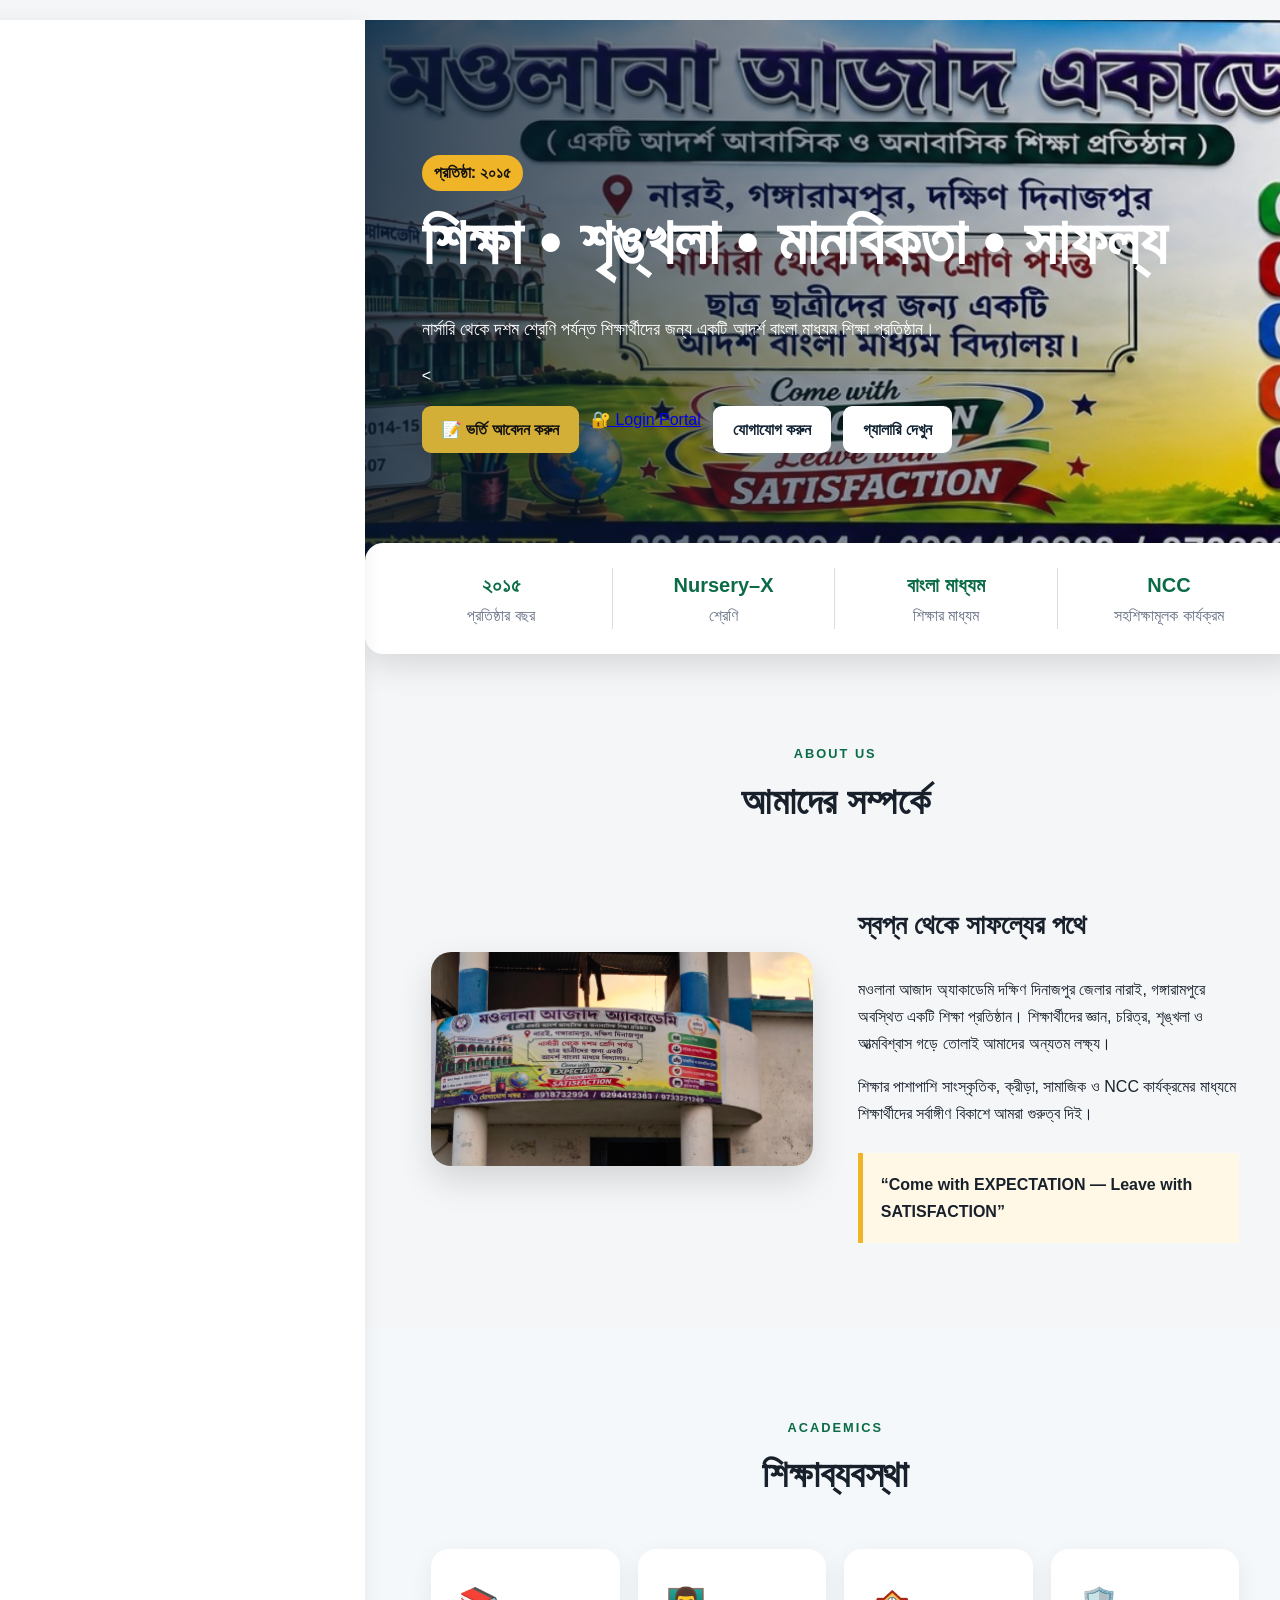
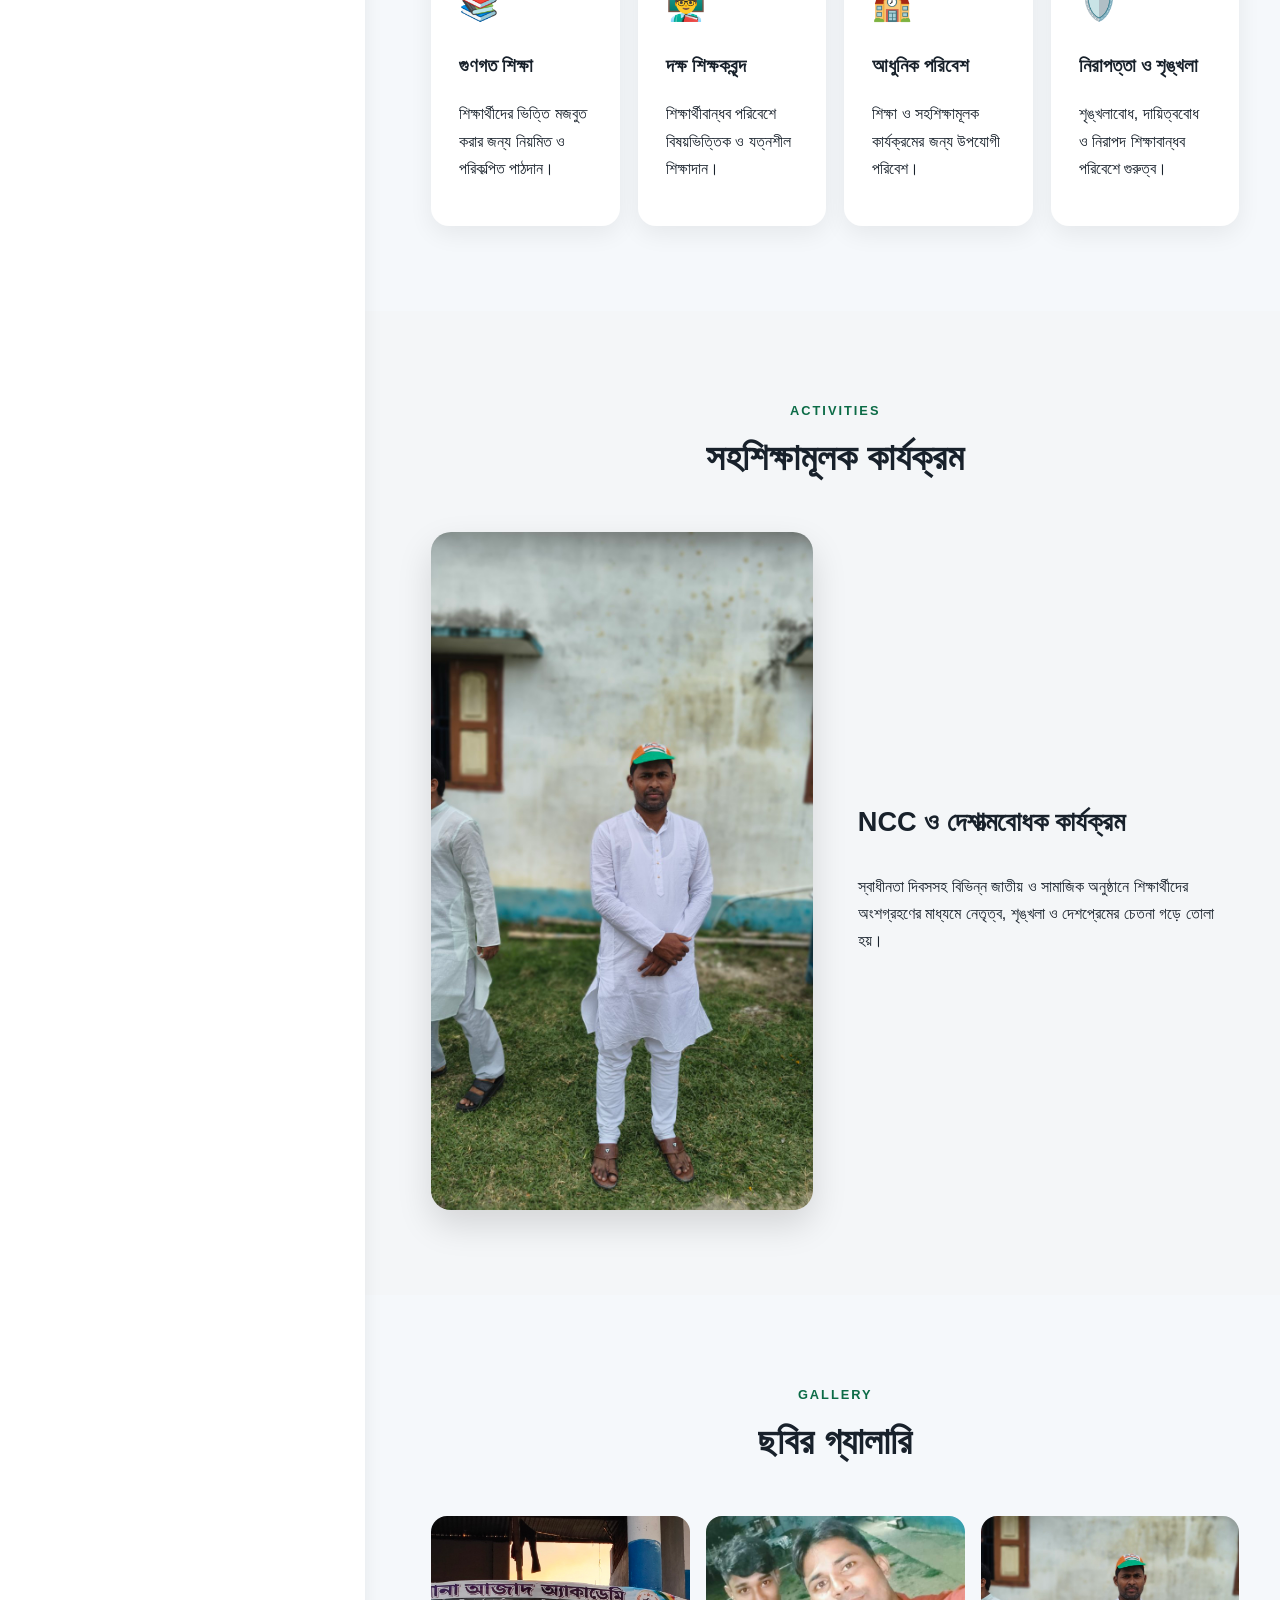
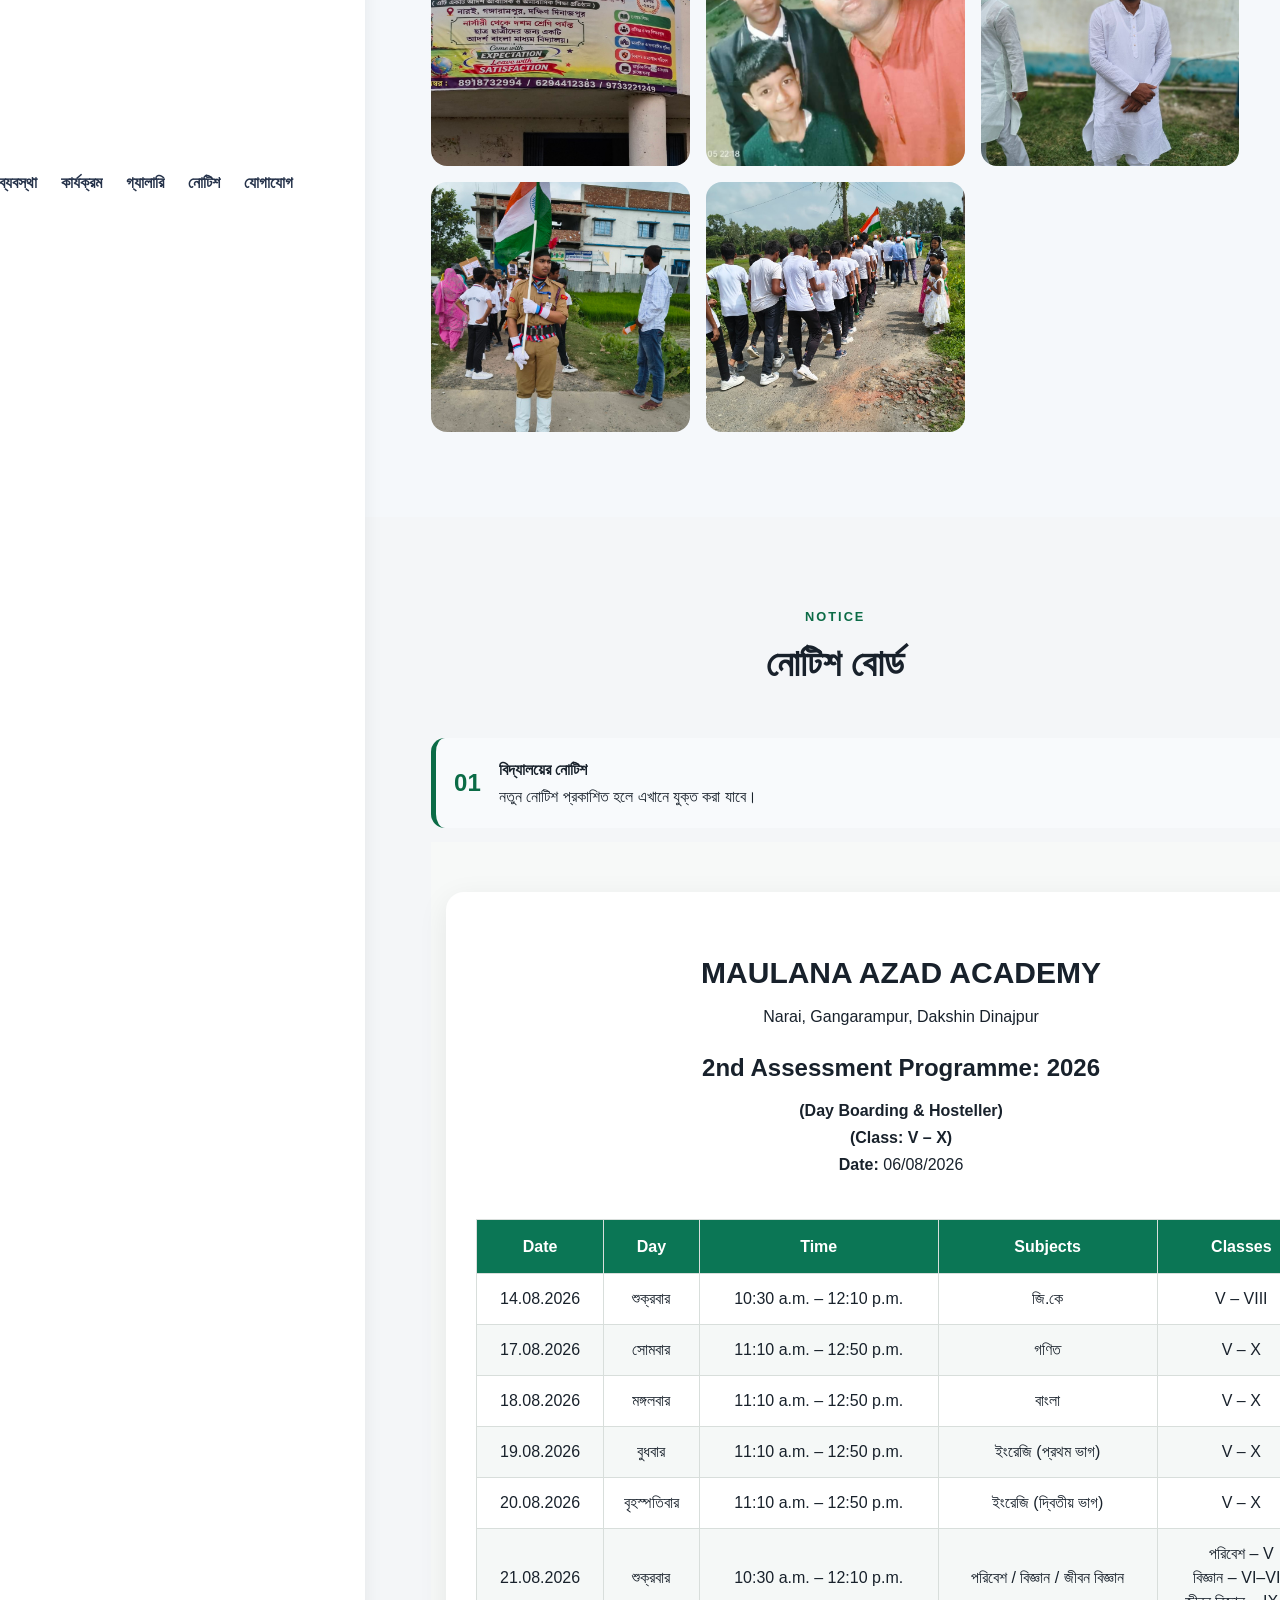
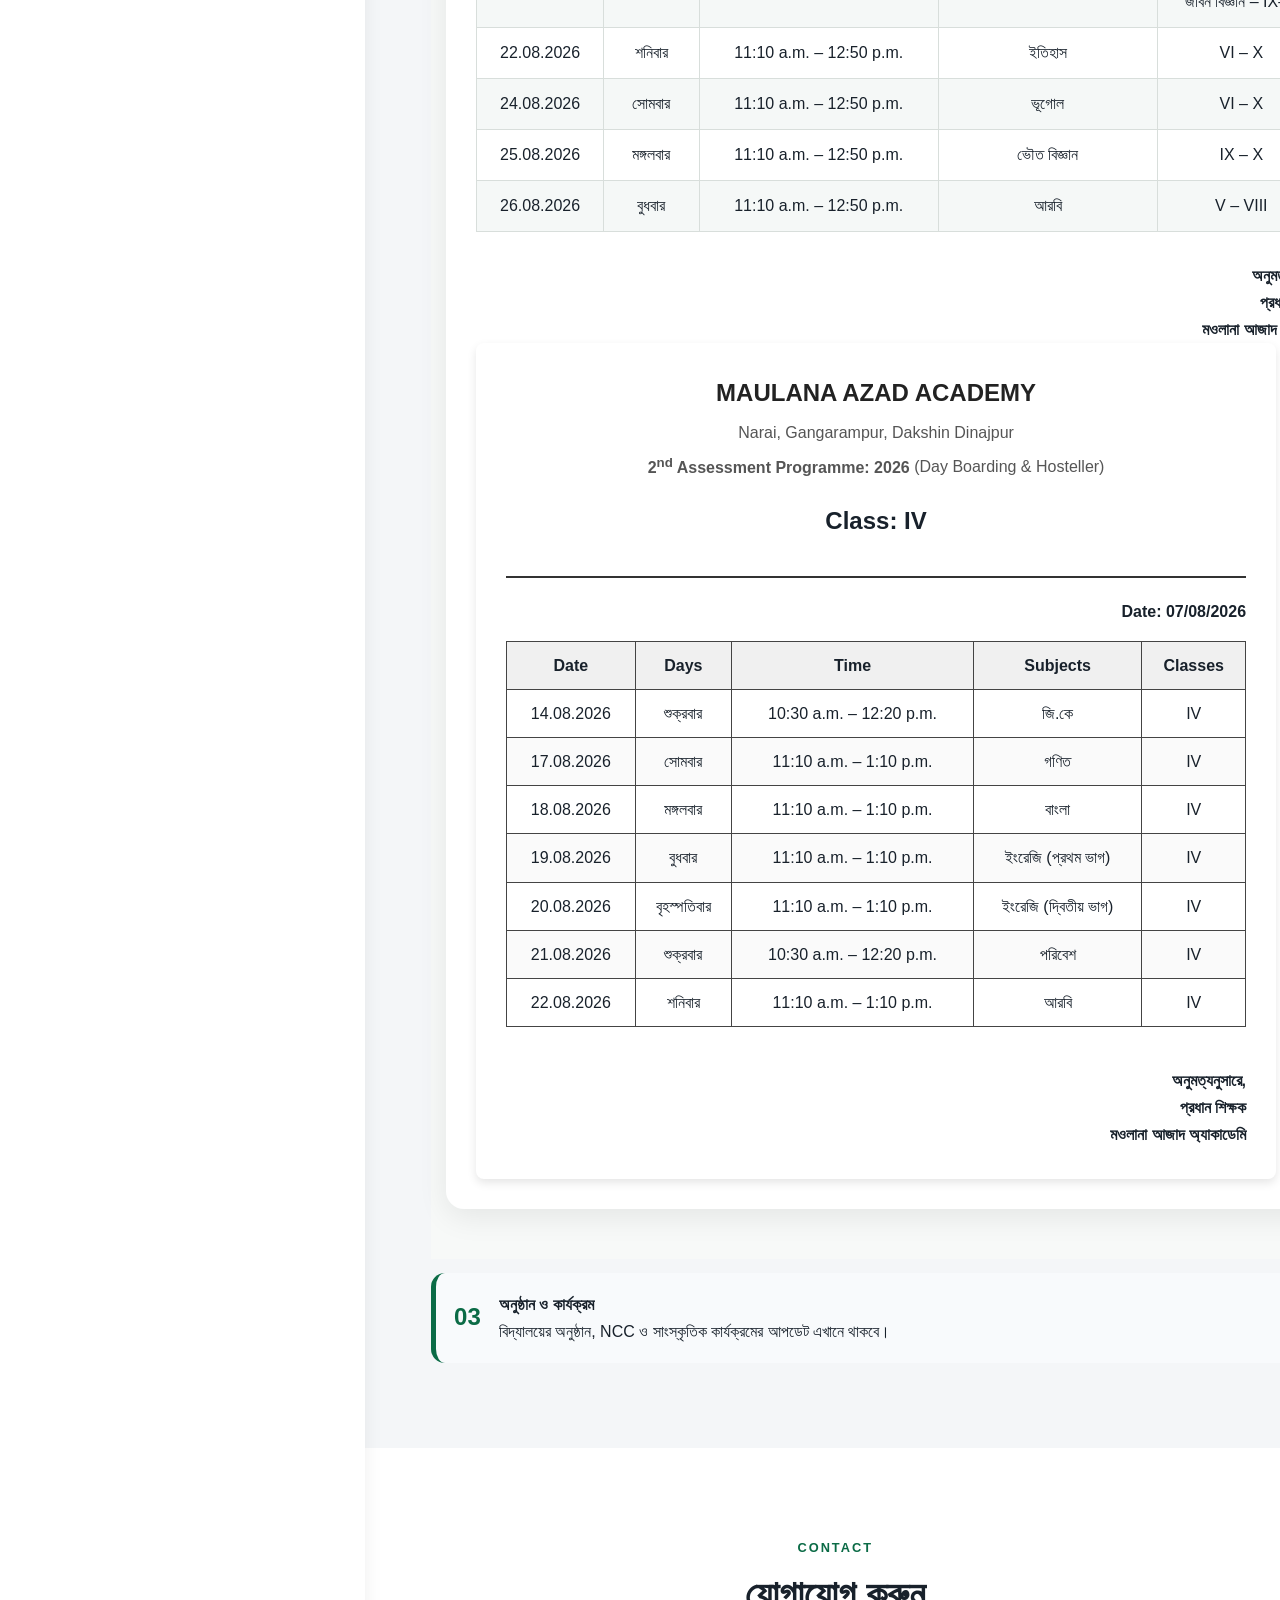
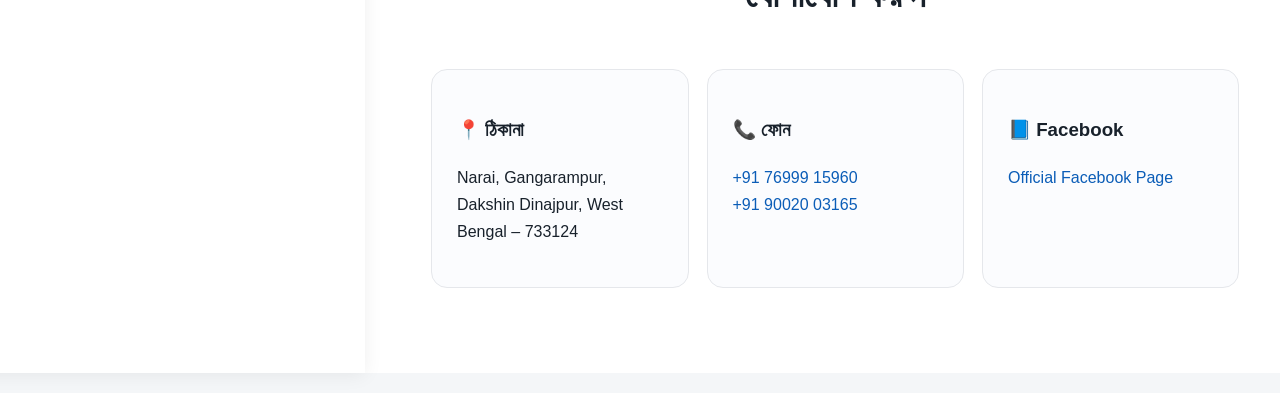
==== index.html @ 6126aaeb "Update index.html" ====
<!doctype html>
<html lang="bn">
<head>
<meta charset="utf-8">
<meta name="viewport" content="width=device-width,initial-scale=1">
<title>মওলানা আজাদ অ্যাকাডেমি| Maulana Azad Academy</title>
<meta name="description" content="মৌলানা আজাদ একাডেমি — নারাই, গঙ্গারামপুর, দক্ষিণ দিনাজপুর। নার্সারি থেকে দশম শ্রেণি পর্যন্ত শিক্ষা প্রতিষ্ঠান।">
<link rel="stylesheet" href="style.css">
</head>
<body>
<header class="top">
  <div class="brand">
    <div class="logo">MAA</div>
    <div><h1>মওলানা আজাদ অ্যাকাডেমি</h1><p>একটি আদর্শ আবাসিক ও অনাবাসিক শিক্ষা প্রতিষ্ঠান</p></div>
  </div><a href="#teachers">শিক্ষকবৃন্দ</a>
  <button class="menu" onclick="document.querySelector('nav').classList.toggle('show')">☰</button>
  <nav>
    <a href="#home">হোম</a><a href="#about">আমাদের সম্পর্কে</a><a href="#academics">শিক্ষাব্যবস্থা</a>
    <a href="#activities">কার্যক্রম</a><a href="#gallery">গ্যালারি</a><a href="#notice">নোটিশ</a><a href="#contact">যোগাযোগ</a>
  </nav>
</header>

<main>
<section id="home" class="hero">
  <img src="assets/school-banner.jpg" alt="মৌলানা আজাদ একাডেমির ব্যানার">
  <div class="hero-overlay">
    <span>প্রতিষ্ঠা: ২০১৫</span>
    <h2>শিক্ষা • শৃঙ্খলা • মানবিকতা • সাফল্য</h2>
    <p>নার্সারি থেকে দশম শ্রেণি পর্যন্ত শিক্ষার্থীদের জন্য একটি আদর্শ বাংলা মাধ্যম শিক্ষা প্রতিষ্ঠান।</p>
    <<div class="buttons">
  <a class="btn admission-btn"
     href="https://docs.google.com/forms/d/e/1FAIpQLSd02cD1sBvGMLpK5dJO-1GR0WSeE6uMZlJLg8zp0Lu1Ok3oBA/viewform"
     target="_blank"
     rel="noopener">
    📝 ভর্তি আবেদন করুন
  </a>
      <a href="firebase-login.html" class="login-btn">
  🔐 Login Portal
      </a>

  <a class="btn light" href="#contact">যোগাযোগ করুন</a>
  <a class="btn light" href="#gallery">গ্যালারি দেখুন</a>
    </div>
</section>

<section class="stats">
  <div><b>২০১৫</b><span>প্রতিষ্ঠার বছর</span></div>
  <div><b>Nursery–X</b><span>শ্রেণি</span></div>
  <div><b>বাংলা মাধ্যম</b><span>শিক্ষার মাধ্যম</span></div>
  <div><b>NCC</b><span>সহশিক্ষামূলক কার্যক্রম</span></div>
</section>

<section id="about" class="section">
  <div class="section-title"><span>ABOUT US</span><h2>আমাদের সম্পর্কে</h2></div>
  <div class="two">
    <img src="assets/school-building.jpg" alt="একাডেমি ভবন">
    <div>
      <h3>স্বপ্ন থেকে সাফল্যের পথে</h3>
      <p>মওলানা আজাদ অ্যাকাডেমি দক্ষিণ দিনাজপুর জেলার নারাই, গঙ্গারামপুরে অবস্থিত একটি শিক্ষা প্রতিষ্ঠান। শিক্ষার্থীদের জ্ঞান, চরিত্র, শৃঙ্খলা ও আত্মবিশ্বাস গড়ে তোলাই আমাদের অন্যতম লক্ষ্য।</p>
      <p>শিক্ষার পাশাপাশি সাংস্কৃতিক, ক্রীড়া, সামাজিক ও NCC কার্যক্রমের মাধ্যমে শিক্ষার্থীদের সর্বাঙ্গীণ বিকাশে আমরা গুরুত্ব দিই।</p>
      <div class="quote">“Come with EXPECTATION — Leave with SATISFACTION”</div>
    </div>
  </div>
</section>

<section id="academics" class="section alt">
  <div class="section-title"><span>ACADEMICS</span><h2>শিক্ষাব্যবস্থা</h2></div>
  <div class="cards">
    <article><div class="icon">📚</div><h3>গুণগত শিক্ষা</h3><p>শিক্ষার্থীদের ভিত্তি মজবুত করার জন্য নিয়মিত ও পরিকল্পিত পাঠদান।</p></article>
    <article><div class="icon">👨‍🏫</div><h3>দক্ষ শিক্ষকবৃন্দ</h3><p>শিক্ষার্থীবান্ধব পরিবেশে বিষয়ভিত্তিক ও যত্নশীল শিক্ষাদান।</p></article>
    <article><div class="icon">🏫</div><h3>আধুনিক পরিবেশ</h3><p>শিক্ষা ও সহশিক্ষামূলক কার্যক্রমের জন্য উপযোগী পরিবেশ।</p></article>
    <article><div class="icon">🛡️</div><h3>নিরাপত্তা ও শৃঙ্খলা</h3><p>শৃঙ্খলাবোধ, দায়িত্ববোধ ও নিরাপদ শিক্ষাবান্ধব পরিবেশে গুরুত্ব।</p></article>
  </div>
</section>

<section id="activities" class="section">
  <div class="section-title"><span>ACTIVITIES</span><h2>সহশিক্ষামূলক কার্যক্রম</h2></div>
  <div class="feature">
    <img src="assets/independence-ncc.jpg" alt="NCC কার্যক্রম">
    <div><h3>NCC ও দেশাত্মবোধক কার্যক্রম</h3><p>স্বাধীনতা দিবসসহ বিভিন্ন জাতীয় ও সামাজিক অনুষ্ঠানে শিক্ষার্থীদের অংশগ্রহণের মাধ্যমে নেতৃত্ব, শৃঙ্খলা ও দেশপ্রেমের চেতনা গড়ে তোলা হয়।</p></div>
  </div>
</section>

<section id="gallery" class="section alt">
  <div class="section-title"><span>GALLERY</span><h2>ছবির গ্যালারি</h2></div>
  <div class="gallery">
    <img src="assets/school-building.jpg" alt="School building">
    <img src="assets/staff-photo.jpg" alt="Academy staff">
    <img src="assets/independence-ncc.jpg" alt="NCC activity">
    <img src="assets/ncc-march.jpg" alt="Student march">
    <img src="assets/school-event.jpg" alt="School activity">
  </div>
</section>

<section id="notice" class="section">
  <div class="section-title"><span>NOTICE</span><h2>নোটিশ বোর্ড</h2></div>
  <div class="notice">
    <div><b>01</b><p><strong>বিদ্যালয়ের নোটিশ</strong><br>নতুন নোটিশ প্রকাশিত হলে এখানে যুক্ত করা যাবে।</p></div>
    <!-- 2nd Assessment Programme 2026 -->
<section id="exam-routine" class="exam-section">
  <div class="exam-container">

    <div class="exam-heading">
      <h2>MAULANA AZAD ACADEMY</h2>
      <p class="location">Narai, Gangarampur, Dakshin Dinajpur</p>

      <h3>2nd Assessment Programme: 2026</h3>
      <p><strong>(Day Boarding &amp; Hosteller)</strong></p>
      <p><strong>(Class: V – X)</strong></p>

      <p class="exam-date"><strong>Date:</strong> 06/08/2026</p>
    </div>

    <div class="exam-table-wrapper">
      <table class="exam-table">
        <thead>
          <tr>
            <th>Date</th>
            <th>Day</th>
            <th>Time</th>
            <th>Subjects</th>
            <th>Classes</th>
          </tr>
        </thead>

        <tbody>
          <tr>
            <td>14.08.2026</td>
            <td>শুক্রবার</td>
            <td>10:30 a.m. – 12:10 p.m.</td>
            <td>জি.কে</td>
            <td>V – VIII</td>
          </tr>

          <tr>
            <td>17.08.2026</td>
            <td>সোমবার</td>
            <td>11:10 a.m. – 12:50 p.m.</td>
            <td>গণিত</td>
            <td>V – X</td>
          </tr>

          <tr>
            <td>18.08.2026</td>
            <td>মঙ্গলবার</td>
            <td>11:10 a.m. – 12:50 p.m.</td>
            <td>বাংলা</td>
            <td>V – X</td>
          </tr>

          <tr>
            <td>19.08.2026</td>
            <td>বুধবার</td>
            <td>11:10 a.m. – 12:50 p.m.</td>
            <td>ইংরেজি (প্রথম ভাগ)</td>
            <td>V – X</td>
          </tr>

          <tr>
            <td>20.08.2026</td>
            <td>বৃহস্পতিবার</td>
            <td>11:10 a.m. – 12:50 p.m.</td>
            <td>ইংরেজি (দ্বিতীয় ভাগ)</td>
            <td>V – X</td>
          </tr>

          <tr>
            <td>21.08.2026</td>
            <td>শুক্রবার</td>
            <td>10:30 a.m. – 12:10 p.m.</td>
            <td>পরিবেশ / বিজ্ঞান / জীবন বিজ্ঞান</td>
            <td>
              পরিবেশ – V<br>
              বিজ্ঞান – VI–VIII<br>
              জীবন বিজ্ঞান – IX–X
            </td>
          </tr>

          <tr>
            <td>22.08.2026</td>
            <td>শনিবার</td>
            <td>11:10 a.m. – 12:50 p.m.</td>
            <td>ইতিহাস</td>
            <td>VI – X</td>
          </tr>

          <tr>
            <td>24.08.2026</td>
            <td>সোমবার</td>
            <td>11:10 a.m. – 12:50 p.m.</td>
            <td>ভূগোল</td>
            <td>VI – X</td>
          </tr>

          <tr>
            <td>25.08.2026</td>
            <td>মঙ্গলবার</td>
            <td>11:10 a.m. – 12:50 p.m.</td>
            <td>ভৌত বিজ্ঞান</td>
            <td>IX – X</td>
          </tr>

          <tr>
            <td>26.08.2026</td>
            <td>বুধবার</td>
            <td>11:10 a.m. – 12:50 p.m.</td>
            <td>আরবি</td>
            <td>V – VIII</td>
          </tr>
        </tbody>
      </table>
    </div>

    <div class="exam-footer">
      <p><strong>অনুমত্যনুসারে,</strong></p>
      <p><strong>প্রধান শিক্ষক</strong></p>
      <p><strong>মওলানা আজাদ একাডেমি</strong></p>
<!DOCTYPE html>
<html lang="bn">
<head>
    <meta charset="UTF-8">
    <meta name="viewport" content="width=device-width, initial-scale=1.0">
    <title>Maulana Azad Academy - Exam Routine</title>
    <style>
        body {
            font-family: Arial, sans-serif;
            background-color: #f4f6f8;
            margin: 0;
            padding: 20px;
            display: flex;
            justify-content: center;
        }
        .container {
            background-color: #ffffff;
            padding: 30px;
            border-radius: 8px;
            box-shadow: 0 4px 10px rgba(0, 0, 0, 0.1);
            max-width: 800px;
            width: 100%;
        }
        .header {
            text-align: center;
            border-bottom: 2px solid #333;
            padding-bottom: 15px;
            margin-bottom: 20px;
        }
        .header h1 {
            margin: 0;
            font-size: 24px;
            text-transform: uppercase;
            color: #222;
        }
        .header p {
            margin: 5px 0;
            color: #555;
        }
        .meta-info {
            display: flex;
            justify-content: space-between;
            margin-bottom: 15px;
            font-weight: bold;
        }
        table {
            width: 100%;
            border-collapse: collapse;
            margin-top: 10px;
        }
        th, td {
            border: 1px solid #444;
            padding: 10px;
            text-align: center;
        }
        th {
            background-color: #f0f0f0;
            font-weight: bold;
        }
        tr:nth-child(even) {
            background-color: #fafafa;
        }
        .footer {
            margin-top: 40px;
            text-align: right;
            font-weight: bold;
        }
    </style>
</head>
<body>

<div class="container">
    <div class="header">
        <h1>MAULANA AZAD ACADEMY</h1>
        <p>Narai, Gangarampur, Dakshin Dinajpur</p>
        <p><strong>2<sup>nd</sup> Assessment Programme: 2026</strong> (Day Boarding & Hosteller)</p>
        <h2>Class: IV</h2>
    </div>

    <div class="meta-info">
        <span></span>
        <span>Date: 07/08/2026</span>
    </div>

    <table>
        <thead>
            <tr>
                <th>Date</th>
                <th>Days</th>
                <th>Time</th>
                <th>Subjects</th>
                <th>Classes</th>
            </tr>
        </thead>
        <tbody>
            <tr>
                <td>14.08.2026</td>
                <td>শুক্রবার</td>
                <td>10:30 a.m. – 12:20 p.m.</td>
                <td>জি.কে</td>
                <td>IV</td>
            </tr>
            <tr>
                <td>17.08.2026</td>
                <td>সোমবার</td>
                <td>11:10 a.m. – 1:10 p.m.</td>
                <td>গণিত</td>
                <td>IV</td>
            </tr>
            <tr>
                <td>18.08.2026</td>
                <td>মঙ্গলবার</td>
                <td>11:10 a.m. – 1:10 p.m.</td>
                <td>বাংলা</td>
                <td>IV</td>
            </tr>
            <tr>
                <td>19.08.2026</td>
                <td>বুধবার</td>
                <td>11:10 a.m. – 1:10 p.m.</td>
                <td>ইংরেজি (প্রথম ভাগ)</td>
                <td>IV</td>
            </tr>
            <tr>
                <td>20.08.2026</td>
                <td>বৃহস্পতিবার</td>
                <td>11:10 a.m. – 1:10 p.m.</td>
                <td>ইংরেজি (দ্বিতীয় ভাগ)</td>
                <td>IV</td>
            </tr>
            <tr>
                <td>21.08.2026</td>
                <td>শুক্রবার</td>
                <td>10:30 a.m. – 12:20 p.m.</td>
                <td>পরিবেশ</td>
                <td>IV</td>
            </tr>
            <tr>
                <td>22.08.2026</td>
                <td>শনিবার</td>
                <td>11:10 a.m. – 1:10 p.m.</td>
                <td>আরবি</td>
                <td>IV</td>
            </tr>
        </tbody>
    </table>

    <div class="footer">
        <p>অনুমত্যনুসারে,</p>
        <p>প্রধান শিক্ষক</p>
        <p>মওলানা আজাদ অ্যাকাডেমি</p>
    </div>
</div>

</body>
</html>

    </div>

  </div>
</section>

<style>
  .exam-section {
    padding: 50px 15px;
    background: #f7f9f8;
    font-family: Arial, "Noto Sans Bengali", sans-serif;
  }

  .exam-container {
    max-width: 1100px;
    margin: auto;
    background: #ffffff;
    padding: 30px;
    border-radius: 18px;
    box-shadow: 0 8px 30px rgba(0,0,0,0.08);
  }

  .exam-heading {
    text-align: center;
    margin-bottom: 30px;
  }

  .exam-heading h2 {
    margin-bottom: 5px;
    font-size: 30px;
  }

  .exam-heading h3 {
    margin: 18px 0 8px;
    font-size: 24px;
  }

  .location {
    margin-top: 0;
    font-size: 16px;
  }

  .exam-date {
    margin-top: 18px;
  }

  .exam-table-wrapper {
    width: 100%;
    overflow-x: auto;
    -webkit-overflow-scrolling: touch;
  }

  .exam-table {
    width: 100%;
    min-width: 850px;
    border-collapse: collapse;
    text-align: center;
  }

  .exam-table th,
  .exam-table td {
    border: 1px solid #d8dedb;
    padding: 13px 10px;
    vertical-align: middle;
  }

  .exam-table th {
    font-weight: 700;
    background: #0b7655;
    color: #ffffff;
  }

  .exam-table tr:nth-child(even) {
    background: #f5f8f7;
  }

  .exam-table td {
    line-height: 1.5;
  }

  .exam-footer {
    margin-top: 30px;
    text-align: right;
    line-height: 1.7;
  }

  @media (max-width: 600px) {
    .exam-section {
      padding: 25px 10px;
    }

    .exam-container {
      padding: 18px 12px;
      border-radius: 12px;
    }

    .exam-heading h2 {
      font-size: 23px;
    }

    .exam-heading h3 {
      font-size: 19px;
    }

    .exam-table {
      min-width: 800px;
    }

    .exam-footer {
      text-align: center;
    }
  }
</style>
    <div><b>03</b><p><strong>অনুষ্ঠান ও কার্যক্রম</strong><br>বিদ্যালয়ের অনুষ্ঠান, NCC ও সাংস্কৃতিক কার্যক্রমের আপডেট এখানে থাকবে।</p></div>
  </div>
</section>

<section id="contact" class="section contact">
  <div class="section-title"><span>CONTACT</span><h2>যোগাযোগ করুন</h2></div>
  <div class="contact-grid">
    <div class="contact-card"><h3>📍 ঠিকানা</h3><p>Narai, Gangarampur,<br> Dakshin Dinajpur, West Bengal – 733124</p></div>
    <div class="contact-card"><h3>📞 ফোন</h3><p><a href="tel:+917699915960">+91 76999 15960</a><br><a href="tel:+919002003165">+91 90020 03165</a></p></div>
    <div class="contact-card"><h3>📘 Facebook</h3><p><a target="_blank" rel="noopener" href="https://www.facebook.com/share/1MQr2aGyPp/">Official Facebook Page</a></p></div>
  </div>
</section>
</main>

<footer>
  <div><h2>মওলানা আজাদ অ্যাকাডেমি</h2><p>Education • Discipline • Excellence</p></div>
  <div><p>Office Staff: <strong>Chhabbir Miah</strong></p><p>© <span id="year"></span> Maulana Azad Academy. All Rights Reserved.</p></div>
</footer>
<script>document.getElementById('year').textContent=new Date().getFullYear();</script>
</body>
</html>
---- style.css ----
*{box-sizing:border-box}html{scroll-behavior:smooth}body{margin:0;font-family:system-ui,-apple-system,"Noto Sans Bengali","Nirmala UI",sans-serif;color:#18212b;background:#fff;line-height:1.7}.top{position:sticky;top:0;z-index:20;background:rgba(255,255,255,.96);backdrop-filter:blur(12px);box-shadow:0 2px 18px #0001;display:flex;align-items:center;justify-content:space-between;padding:10px 5%}.brand{display:flex;gap:12px;align-items:center}.logo{width:52px;height:52px;border-radius:50%;display:grid;place-items:center;background:linear-gradient(135deg,#0b6b46,#0b3d91);color:white;font-weight:800}.brand h1{font-size:1.25rem;margin:0}.brand p{font-size:.78rem;margin:0;color:#667085}.top nav{display:flex;gap:4px}.top nav a{padding:8px 10px;text-decoration:none;color:#25324a;font-weight:650;border-radius:9px}.top nav a:hover{background:#edf5ff}.menu{display:none;border:0;background:none;font-size:28px}.hero{position:relative;min-height:560px;overflow:hidden}.hero>img{width:100%;height:560px;object-fit:cover}.hero-overlay{position:absolute;inset:0;display:flex;flex-direction:column;justify-content:center;padding:6%;background:linear-gradient(90deg,#061a2dcc,#061a2d55 60%,transparent);color:white}.hero-overlay span{display:inline-block;background:#f0b429;color:#111;padding:4px 12px;border-radius:99px;width:max-content;font-weight:800}.hero h2{font-size:clamp(2rem,5vw,4rem);line-height:1.15;max-width:800px;margin:15px 0}.hero p{max-width:650px;font-size:1.15rem}.buttons{display:flex;gap:12px;margin-top:16px}.btn{padding:10px 20px;border-radius:9px;background:#0b7a50;color:white;text-decoration:none;font-weight:800}.btn.light{background:white;color:#123}.stats{display:grid;grid-template-columns:repeat(4,1fr);max-width:1100px;margin:-45px auto 0;position:relative;background:white;border-radius:18px;box-shadow:0 10px 35px #0002;padding:25px}.stats div{text-align:center;border-right:1px solid #ddd}.stats div:last-child{border:0}.stats b{display:block;font-size:1.25rem;color:#0b6b46}.stats span{color:#667085}.section{padding:85px 7%;max-width:1250px;margin:auto}.section.alt{max-width:none;background:#f5f8fb}.section-title{text-align:center;margin-bottom:42px}.section-title span{color:#0b6b46;font-weight:900;letter-spacing:2px;font-size:.8rem}.section-title h2{font-size:2.3rem;margin:4px}.two,.feature{display:grid;grid-template-columns:1fr 1fr;gap:45px;align-items:center}.two img,.feature img{width:100%;border-radius:20px;box-shadow:0 15px 35px #0002}.two h3,.feature h3{font-size:1.7rem}.quote{margin-top:25px;padding:18px;border-left:5px solid #f0b429;background:#fff8e6;font-weight:800}.cards{max-width:1100px;margin:auto;display:grid;grid-template-columns:repeat(4,1fr);gap:18px}.cards article{background:white;padding:28px;border-radius:18px;box-shadow:0 8px 25px #0001}.icon{font-size:2rem}.gallery{display:grid;grid-template-columns:repeat(3,1fr);gap:16px}.gallery img{width:100%;height:250px;object-fit:cover;border-radius:16px}.notice{max-width:950px;margin:auto;display:grid;gap:14px}.notice>div{display:flex;gap:18px;align-items:center;padding:18px;background:#f8fafc;border-radius:14px;border-left:5px solid #0b6b46}.notice b{font-size:1.5rem;color:#0b6b46}.notice p{margin:0}.contact{background:#fff}.contact-grid{display:grid;grid-template-columns:repeat(3,1fr);gap:18px}.contact-card{padding:25px;border:1px solid #e5e7eb;border-radius:16px;background:#fbfcfe}.contact-card a{color:#0b5db7;text-decoration:none}footer{background:#0b1724;color:white;padding:35px 7%;display:flex;justify-content:space-between;gap:30px}footer h2{margin:0}footer p{margin:3px 0;color:#cbd5e1}@media(max-width:850px){.top nav{display:none;position:absolute;top:72px;left:0;right:0;background:white;flex-direction:column;padding:12px 5%;box-shadow:0 10px 20px #0002}.top nav.show{display:flex}.menu{display:block}.hero,.hero>img{min-height:600px;height:600px}.stats{grid-template-columns:repeat(2,1fr);margin:-25px 5% 0}.stats div{border-bottom:1px solid #ddd;padding:10px}.two,.feature{grid-template-columns:1fr}.cards{grid-template-columns:repeat(2,1fr)}.gallery{grid-template-columns:1fr 1fr}.contact-grid{grid-template-columns:1fr}footer{flex-direction:column}}@media(max-width:520px){.brand h1{font-size:1rem}.brand p{font-size:.65rem}.hero h2{font-size:2rem}.hero p{font-size:1rem}.section{padding:60px 5%}.cards,.gallery{grid-template-columns:1fr}.gallery img{height:230px}.stats{padding:15px}.stats b{font-size:1rem}.stats span{font-size:.8rem}}
.admission-btn {
  background: #d4af37;
  color: #111 !important;
  font-weight: 700;
  box-shadow: 0 8px 25px rgba(0,0,0,.18);
}

.admission-btn:hover {
  transform: translateY(-2px);
}
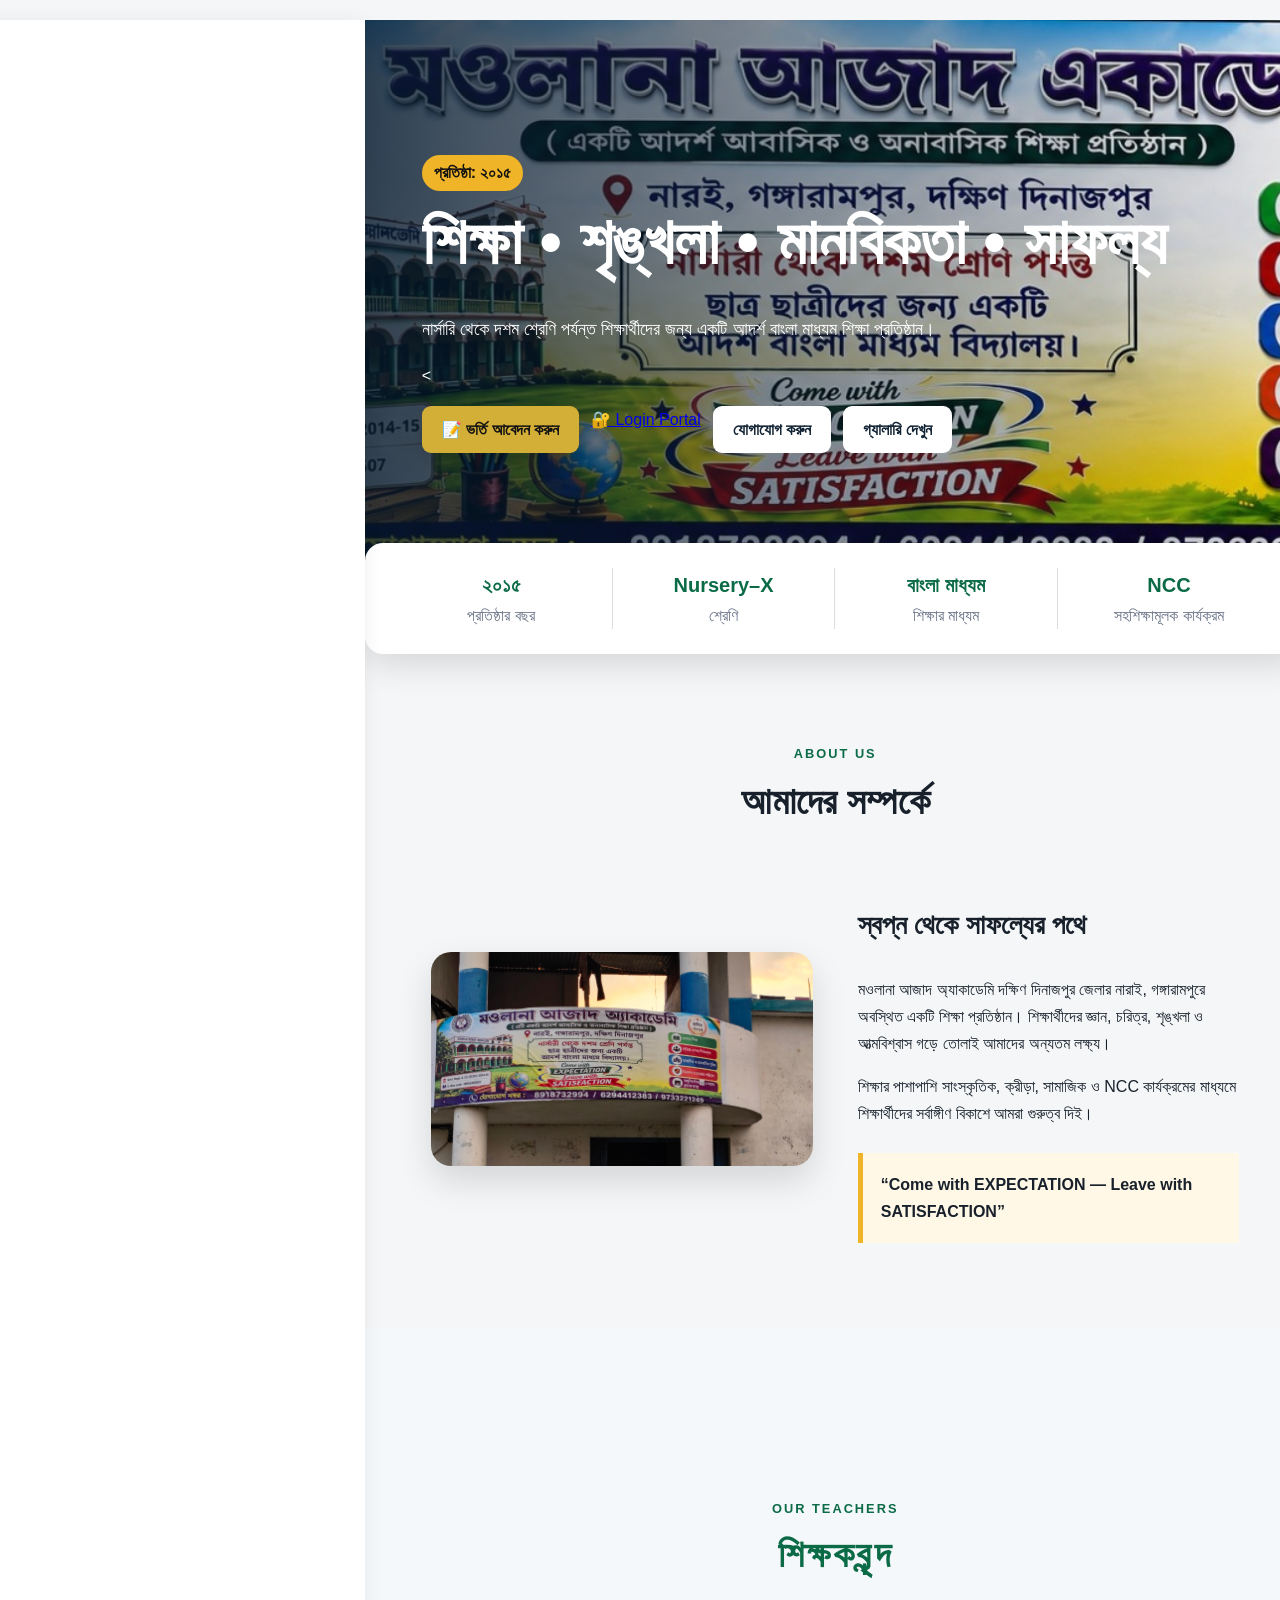
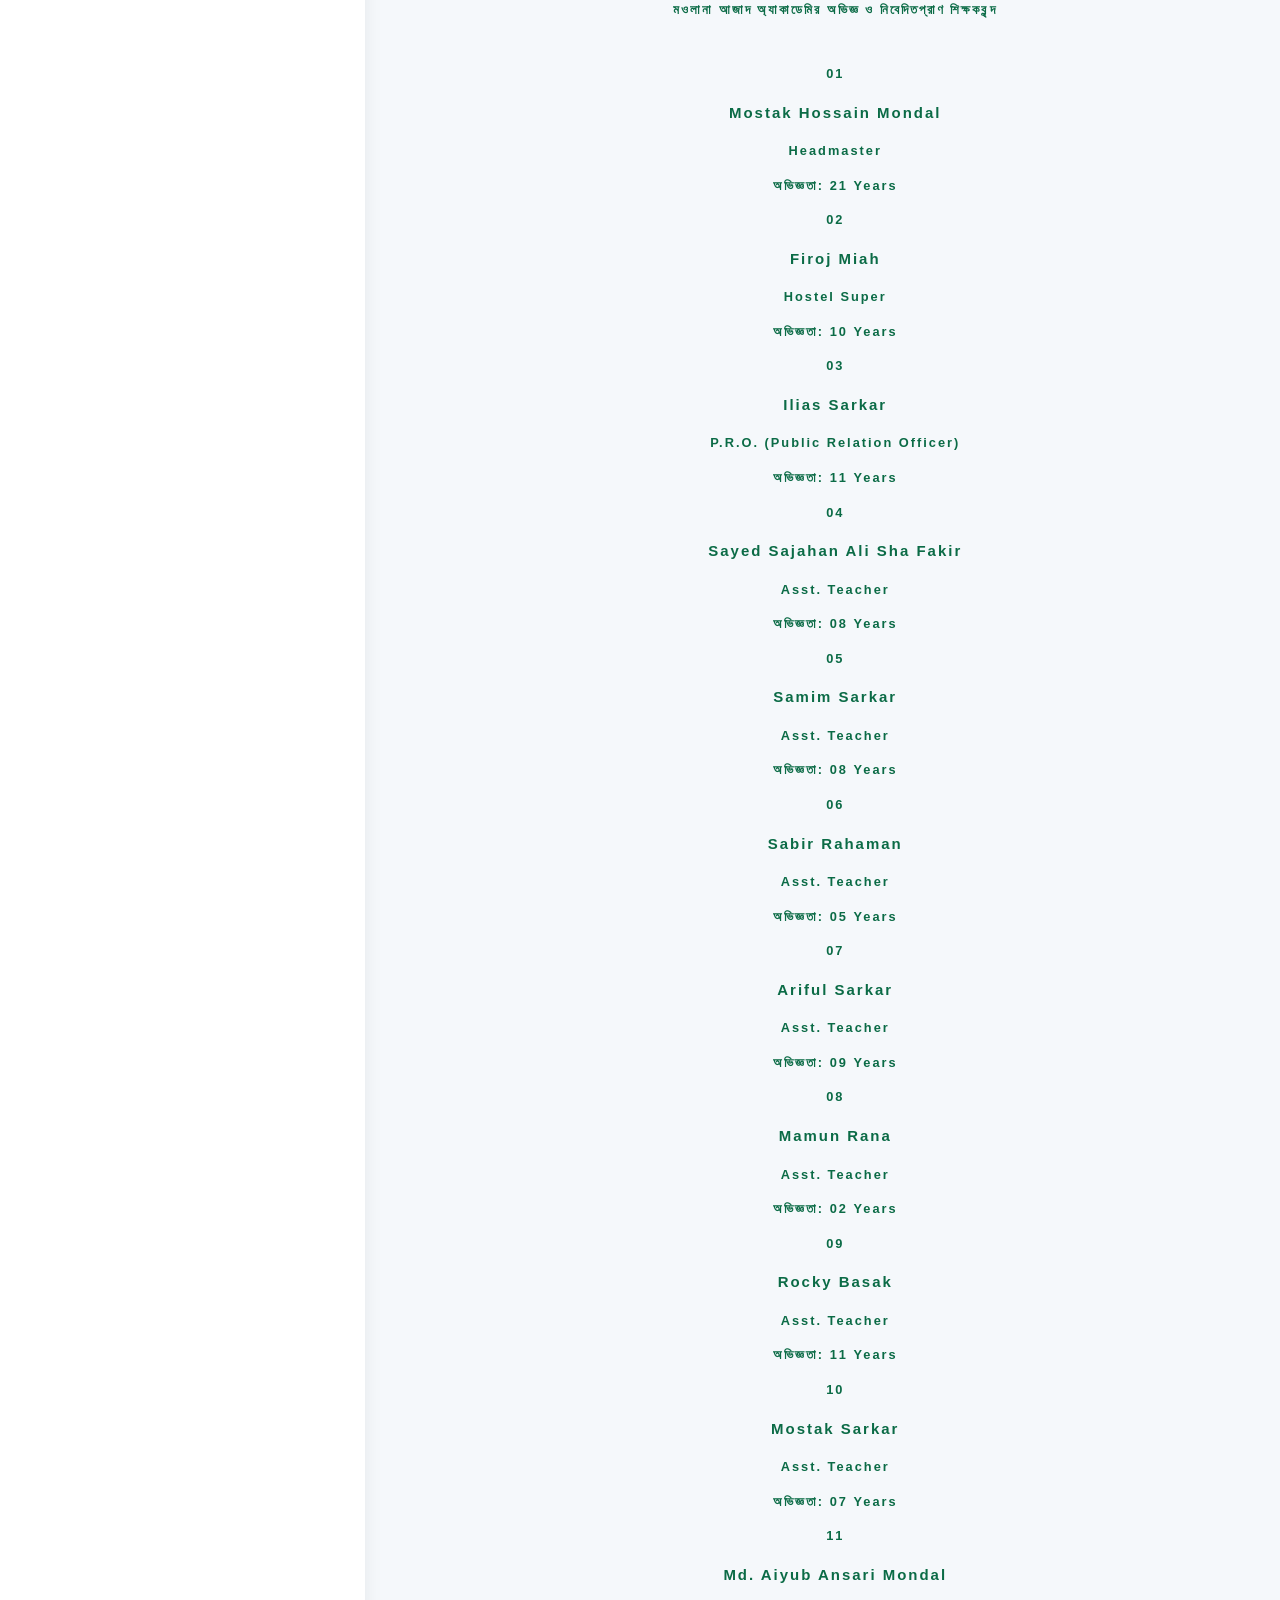
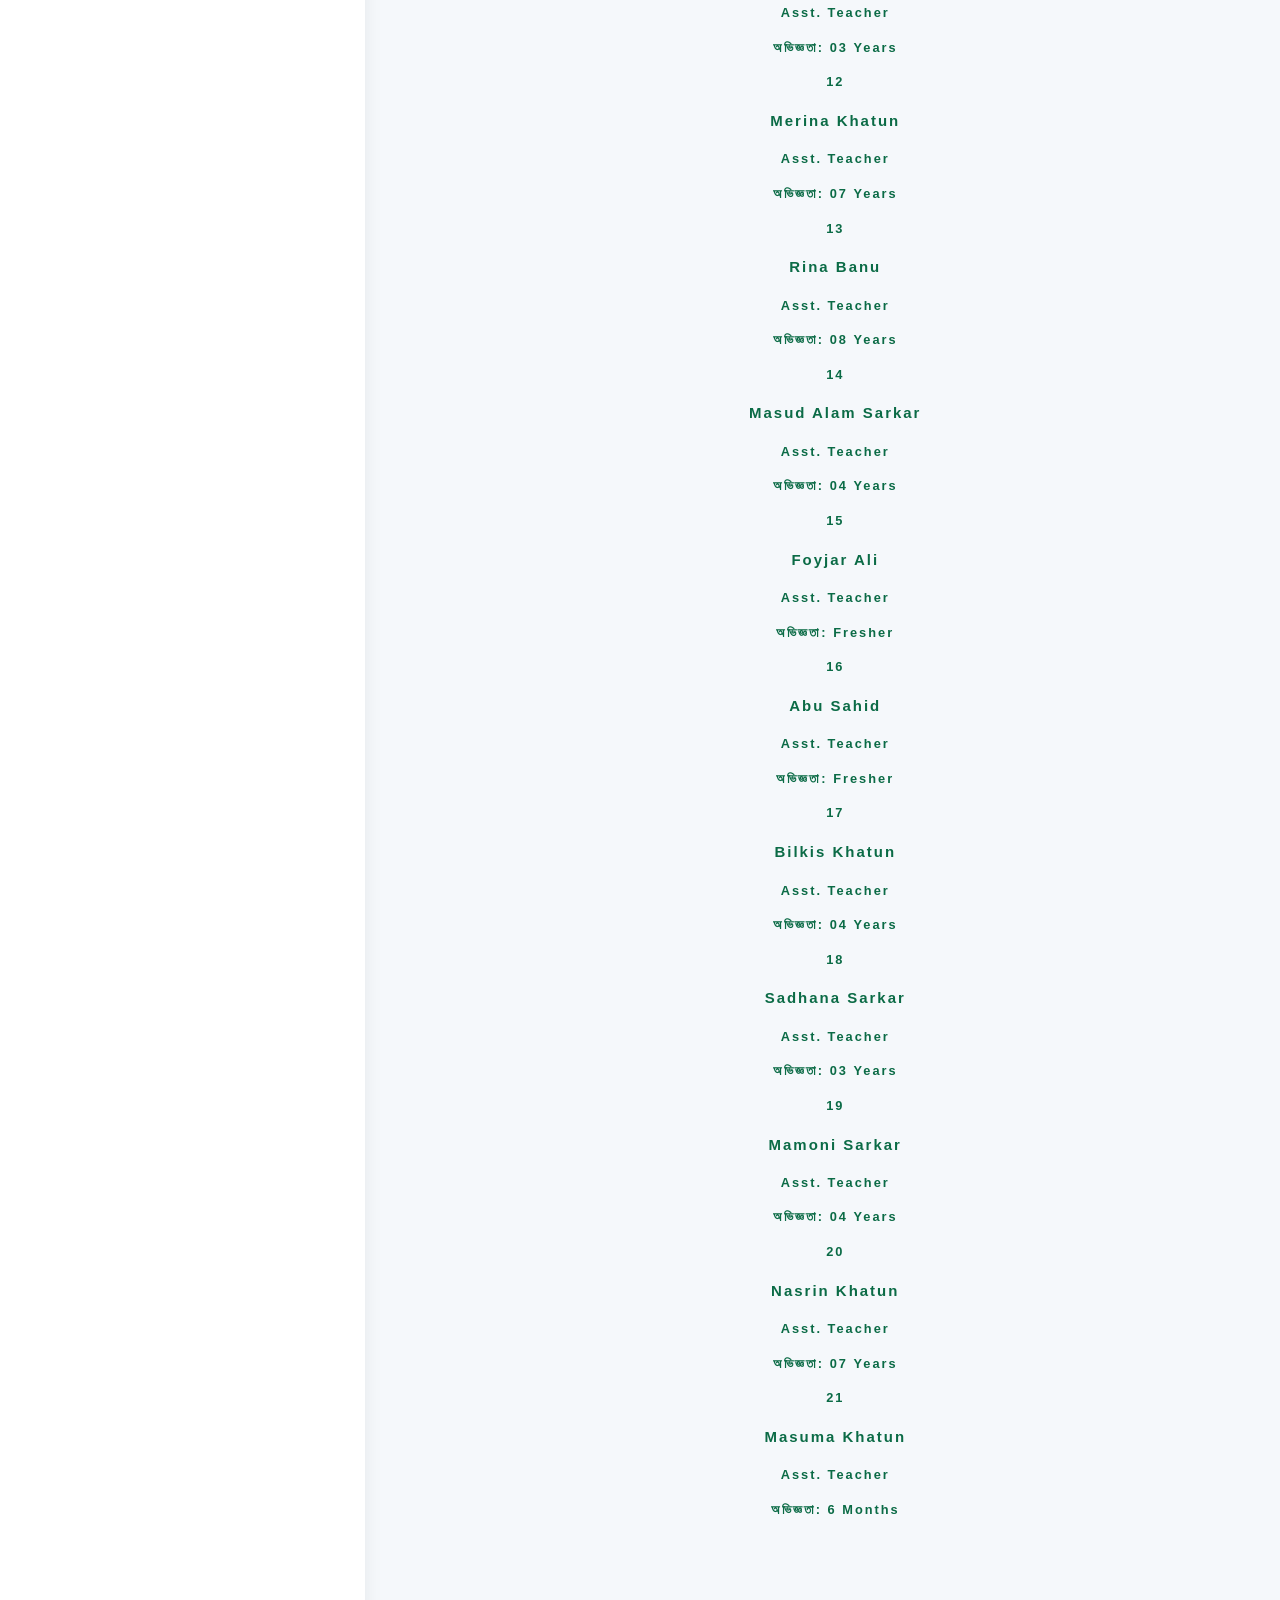
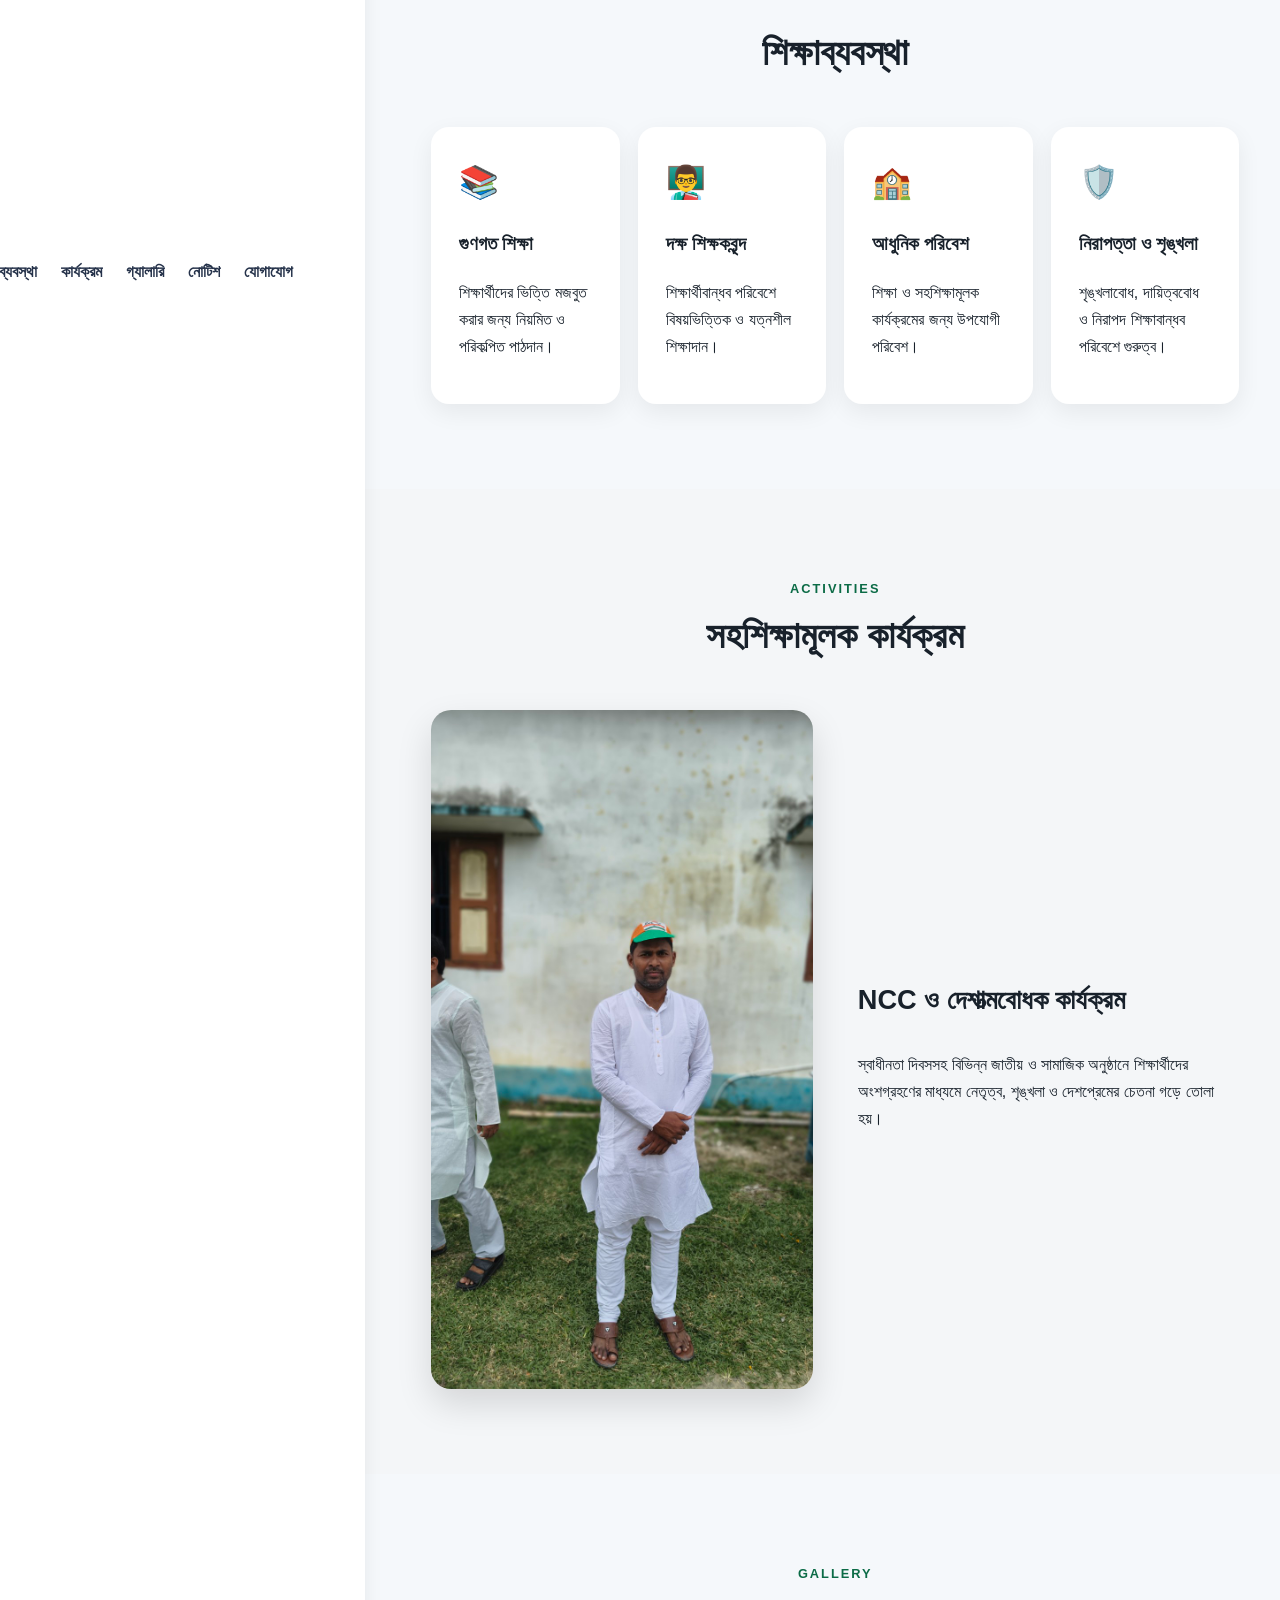
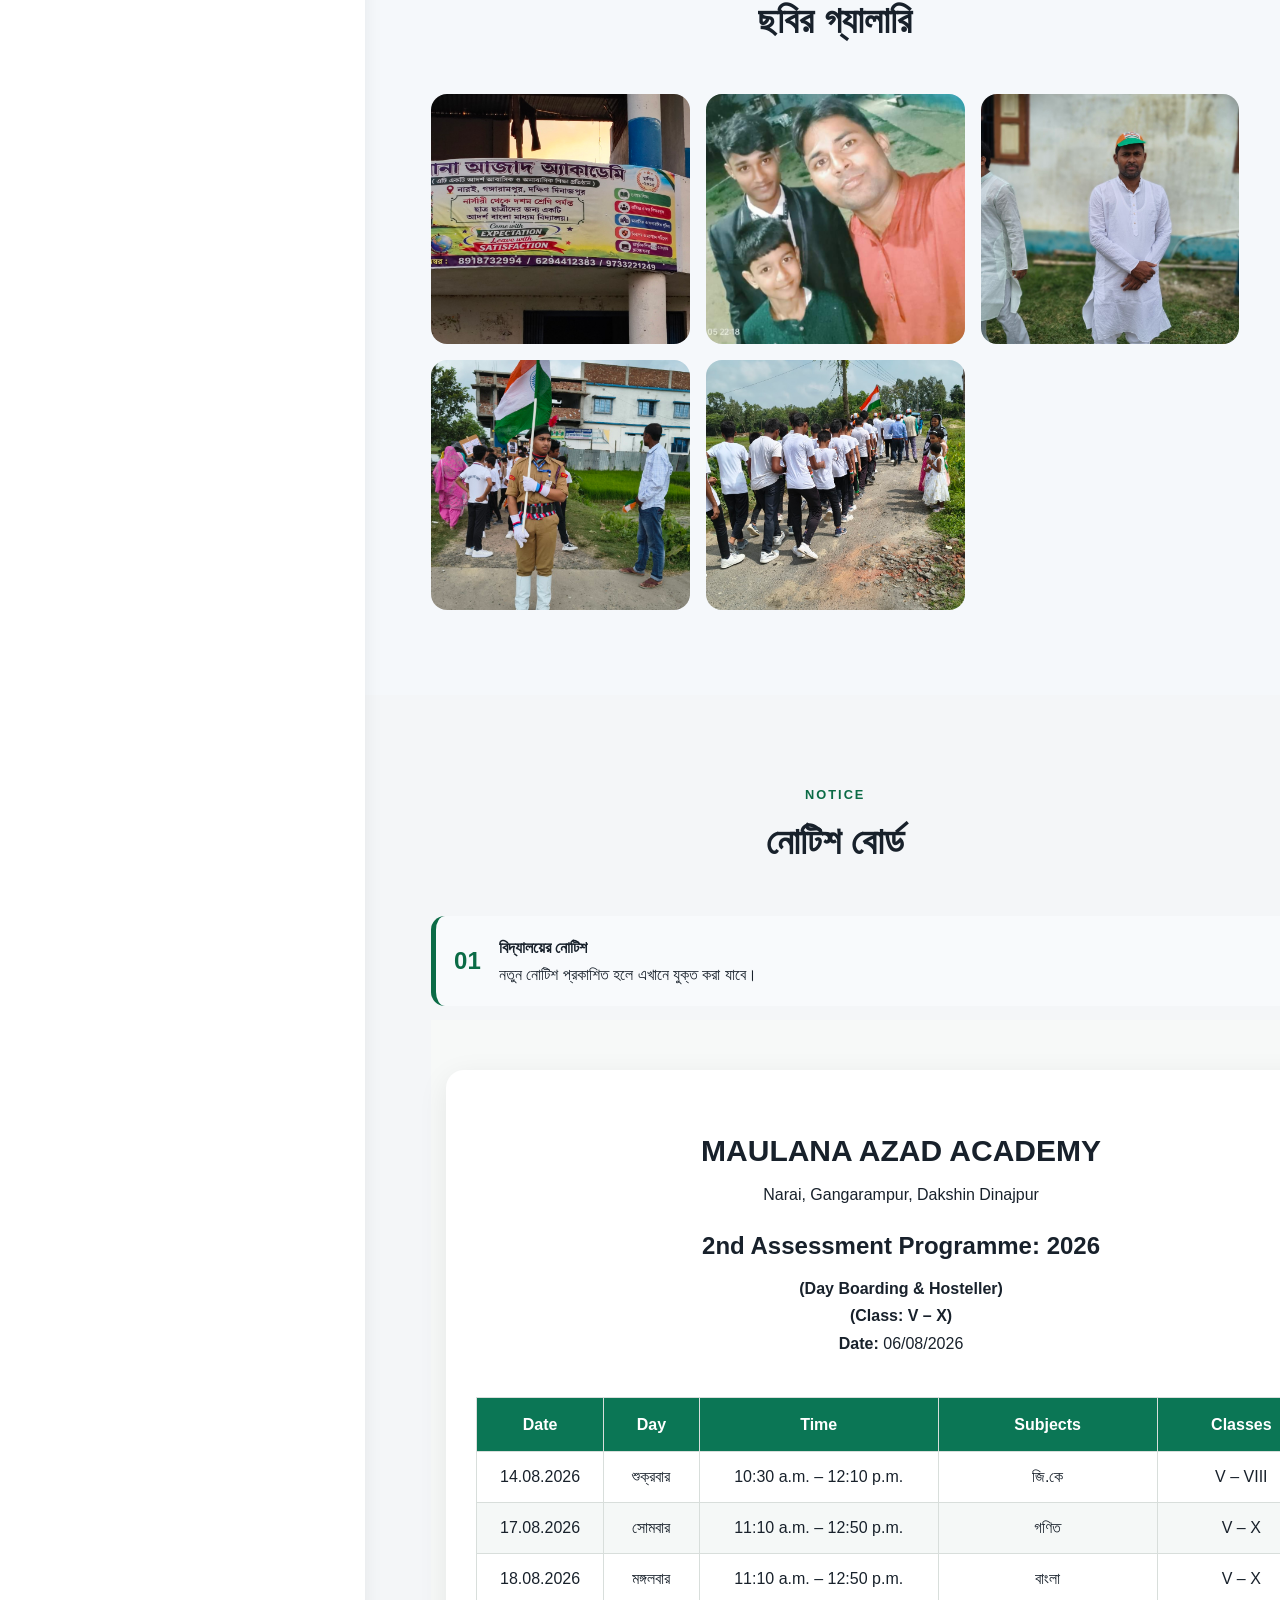
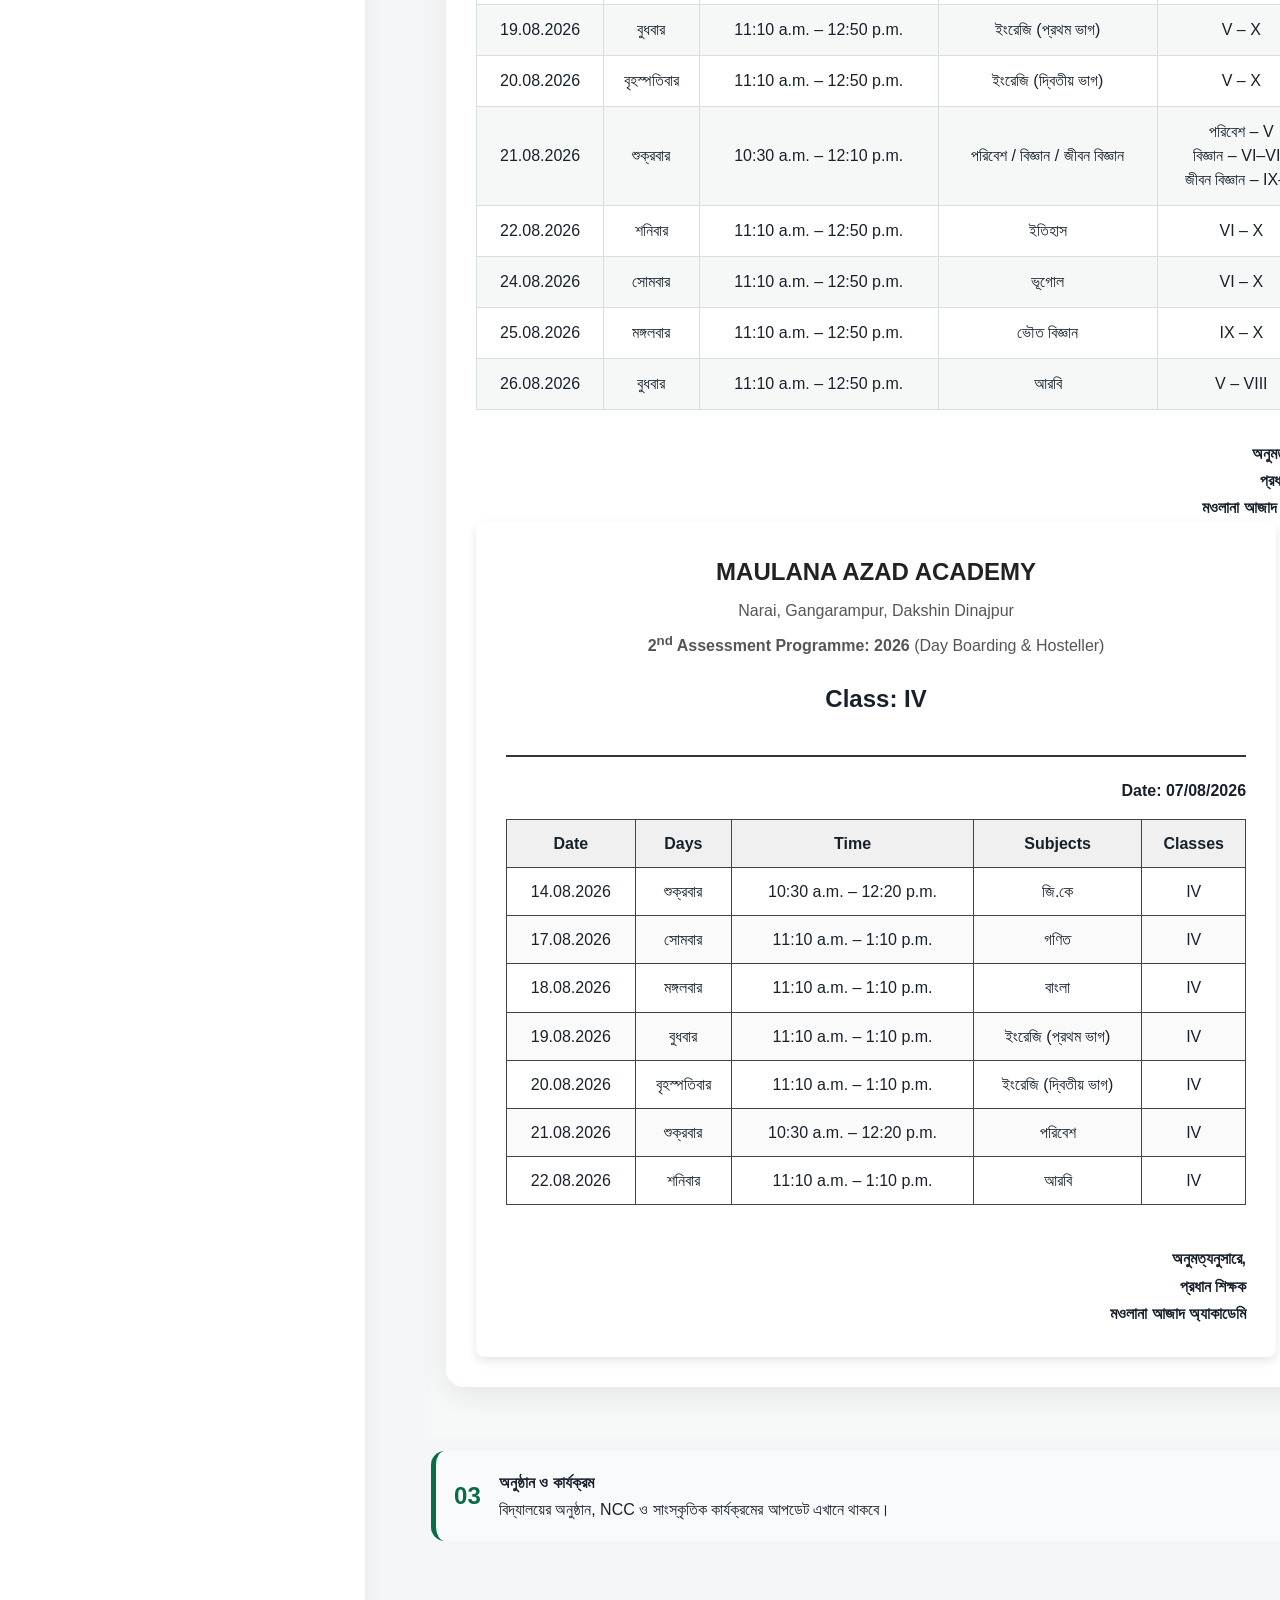
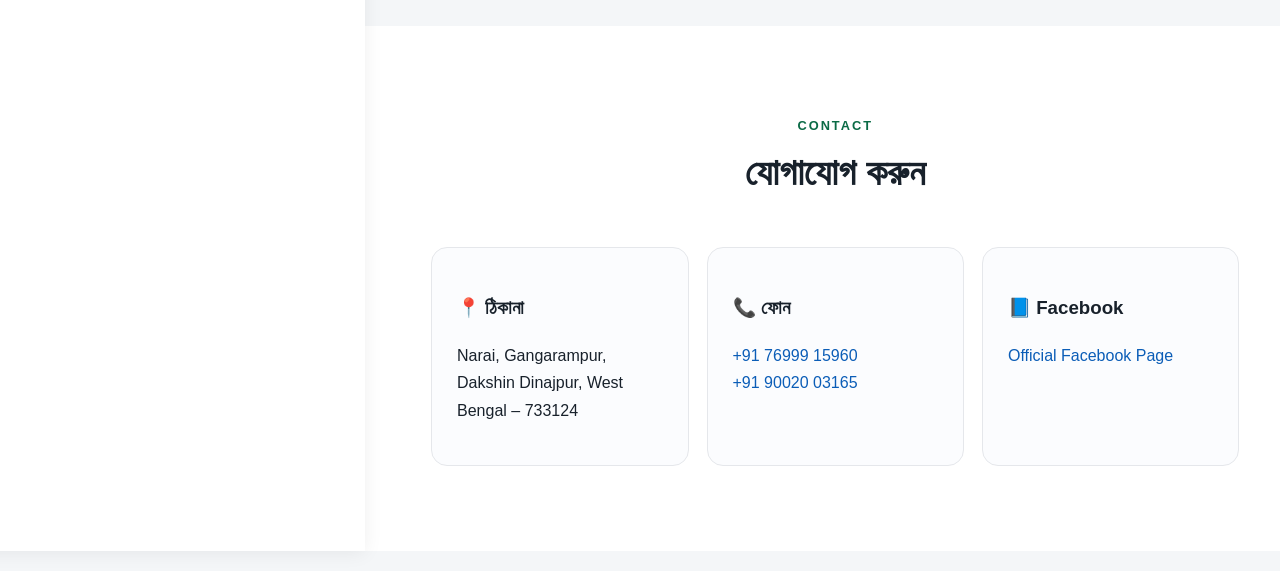
==== commit c9f35925: "Update index.html" ====
--- a/index.html
+++ b/index.html
@@ -64,7 +64,207 @@
 </section>
 
 <section id="academics" class="section alt">
-  <div class="section-title"><span>ACADEMICS</span><h2>শিক্ষাব্যবস্থা</h2></div>
+  <div class="section-title"><span><!-- TEACHING STAFF SECTION -->
+<section id="teachers" class="section teachers-section">
+  <div class="section-title">
+    <span>OUR TEACHERS</span>
+    <h2>শিক্ষকবৃন্দ</h2>
+    <p>মওলানা আজাদ অ্যাকাডেমির অভিজ্ঞ ও নিবেদিতপ্রাণ শিক্ষকবৃন্দ</p>
+  </div>
+
+  <div class="teacher-grid">
+
+    <article class="teacher-card">
+      <div class="teacher-avatar">01</div>
+      <div class="teacher-info">
+        <h3>Mostak Hossain Mondal</h3>
+        <span class="designation">Headmaster</span>
+        <p><strong>অভিজ্ঞতা:</strong> 21 Years</p>
+      </div>
+    </article>
+
+    <article class="teacher-card">
+      <div class="teacher-avatar">02</div>
+      <div class="teacher-info">
+        <h3>Firoj Miah</h3>
+        <span class="designation">Hostel Super</span>
+        <p><strong>অভিজ্ঞতা:</strong> 10 Years</p>
+      </div>
+    </article>
+
+    <article class="teacher-card">
+      <div class="teacher-avatar">03</div>
+      <div class="teacher-info">
+        <h3>Ilias Sarkar</h3>
+        <span class="designation">P.R.O. (Public Relation Officer)</span>
+        <p><strong>অভিজ্ঞতা:</strong> 11 Years</p>
+      </div>
+    </article>
+
+    <article class="teacher-card">
+      <div class="teacher-avatar">04</div>
+      <div class="teacher-info">
+        <h3>Sayed Sajahan Ali Sha Fakir</h3>
+        <span class="designation">Asst. Teacher</span>
+        <p><strong>অভিজ্ঞতা:</strong> 08 Years</p>
+      </div>
+    </article>
+
+    <article class="teacher-card">
+      <div class="teacher-avatar">05</div>
+      <div class="teacher-info">
+        <h3>Samim Sarkar</h3>
+        <span class="designation">Asst. Teacher</span>
+        <p><strong>অভিজ্ঞতা:</strong> 08 Years</p>
+      </div>
+    </article>
+
+    <article class="teacher-card">
+      <div class="teacher-avatar">06</div>
+      <div class="teacher-info">
+        <h3>Sabir Rahaman</h3>
+        <span class="designation">Asst. Teacher</span>
+        <p><strong>অভিজ্ঞতা:</strong> 05 Years</p>
+      </div>
+    </article>
+
+    <article class="teacher-card">
+      <div class="teacher-avatar">07</div>
+      <div class="teacher-info">
+        <h3>Ariful Sarkar</h3>
+        <span class="designation">Asst. Teacher</span>
+        <p><strong>অভিজ্ঞতা:</strong> 09 Years</p>
+      </div>
+    </article>
+
+    <article class="teacher-card">
+      <div class="teacher-avatar">08</div>
+      <div class="teacher-info">
+        <h3>Mamun Rana</h3>
+        <span class="designation">Asst. Teacher</span>
+        <p><strong>অভিজ্ঞতা:</strong> 02 Years</p>
+      </div>
+    </article>
+
+    <article class="teacher-card">
+      <div class="teacher-avatar">09</div>
+      <div class="teacher-info">
+        <h3>Rocky Basak</h3>
+        <span class="designation">Asst. Teacher</span>
+        <p><strong>অভিজ্ঞতা:</strong> 11 Years</p>
+      </div>
+    </article>
+
+    <article class="teacher-card">
+      <div class="teacher-avatar">10</div>
+      <div class="teacher-info">
+        <h3>Mostak Sarkar</h3>
+        <span class="designation">Asst. Teacher</span>
+        <p><strong>অভিজ্ঞতা:</strong> 07 Years</p>
+      </div>
+    </article>
+
+    <article class="teacher-card">
+      <div class="teacher-avatar">11</div>
+      <div class="teacher-info">
+        <h3>Md. Aiyub Ansari Mondal</h3>
+        <span class="designation">Asst. Teacher</span>
+        <p><strong>অভিজ্ঞতা:</strong> 03 Years</p>
+      </div>
+    </article>
+
+    <article class="teacher-card">
+      <div class="teacher-avatar">12</div>
+      <div class="teacher-info">
+        <h3>Merina Khatun</h3>
+        <span class="designation">Asst. Teacher</span>
+        <p><strong>অভিজ্ঞতা:</strong> 07 Years</p>
+      </div>
+    </article>
+
+    <article class="teacher-card">
+      <div class="teacher-avatar">13</div>
+      <div class="teacher-info">
+        <h3>Rina Banu</h3>
+        <span class="designation">Asst. Teacher</span>
+        <p><strong>অভিজ্ঞতা:</strong> 08 Years</p>
+      </div>
+    </article>
+
+    <article class="teacher-card">
+      <div class="teacher-avatar">14</div>
+      <div class="teacher-info">
+        <h3>Masud Alam Sarkar</h3>
+        <span class="designation">Asst. Teacher</span>
+        <p><strong>অভিজ্ঞতা:</strong> 04 Years</p>
+      </div>
+    </article>
+
+    <article class="teacher-card">
+      <div class="teacher-avatar">15</div>
+      <div class="teacher-info">
+        <h3>Foyjar Ali</h3>
+        <span class="designation">Asst. Teacher</span>
+        <p><strong>অভিজ্ঞতা:</strong> Fresher</p>
+      </div>
+    </article>
+
+    <article class="teacher-card">
+      <div class="teacher-avatar">16</div>
+      <div class="teacher-info">
+        <h3>Abu Sahid</h3>
+        <span class="designation">Asst. Teacher</span>
+        <p><strong>অভিজ্ঞতা:</strong> Fresher</p>
+      </div>
+    </article>
+
+    <article class="teacher-card">
+      <div class="teacher-avatar">17</div>
+      <div class="teacher-info">
+        <h3>Bilkis Khatun</h3>
+        <span class="designation">Asst. Teacher</span>
+        <p><strong>অভিজ্ঞতা:</strong> 04 Years</p>
+      </div>
+    </article>
+
+    <article class="teacher-card">
+      <div class="teacher-avatar">18</div>
+      <div class="teacher-info">
+        <h3>Sadhana Sarkar</h3>
+        <span class="designation">Asst. Teacher</span>
+        <p><strong>অভিজ্ঞতা:</strong> 03 Years</p>
+      </div>
+    </article>
+
+    <article class="teacher-card">
+      <div class="teacher-avatar">19</div>
+      <div class="teacher-info">
+        <h3>Mamoni Sarkar</h3>
+        <span class="designation">Asst. Teacher</span>
+        <p><strong>অভিজ্ঞতা:</strong> 04 Years</p>
+      </div>
+    </article>
+
+    <article class="teacher-card">
+      <div class="teacher-avatar">20</div>
+      <div class="teacher-info">
+        <h3>Nasrin Khatun</h3>
+        <span class="designation">Asst. Teacher</span>
+        <p><strong>অভিজ্ঞতা:</strong> 07 Years</p>
+      </div>
+    </article>
+
+    <article class="teacher-card">
+      <div class="teacher-avatar">21</div>
+      <div class="teacher-info">
+        <h3>Masuma Khatun</h3>
+        <span class="designation">Asst. Teacher</span>
+        <p><strong>অভিজ্ঞতা:</strong> 6 Months</p>
+      </div>
+    </article>
+
+  </div>
+</section></span><h2>শিক্ষাব্যবস্থা</h2></div>
   <div class="cards">
     <article><div class="icon">📚</div><h3>গুণগত শিক্ষা</h3><p>শিক্ষার্থীদের ভিত্তি মজবুত করার জন্য নিয়মিত ও পরিকল্পিত পাঠদান।</p></article>
     <article><div class="icon">👨‍🏫</div><h3>দক্ষ শিক্ষকবৃন্দ</h3><p>শিক্ষার্থীবান্ধব পরিবেশে বিষয়ভিত্তিক ও যত্নশীল শিক্ষাদান।</p></article>
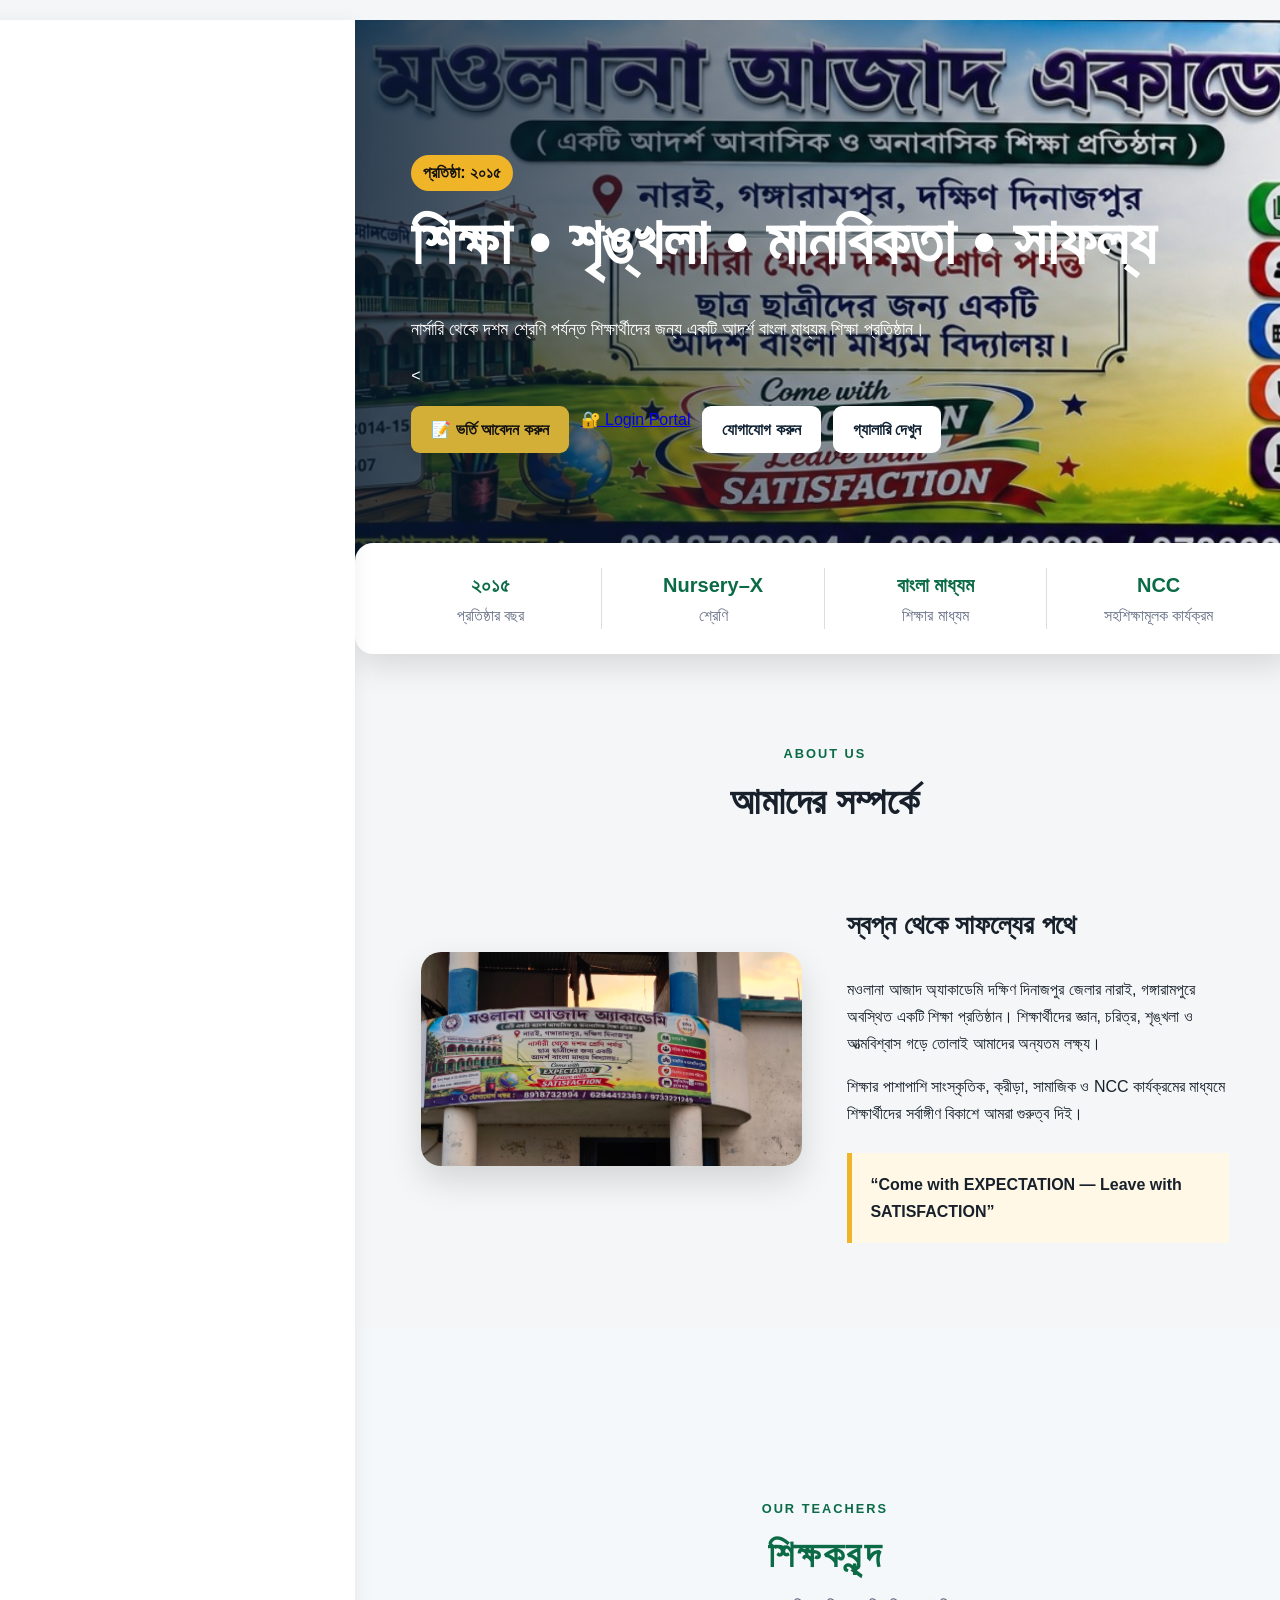
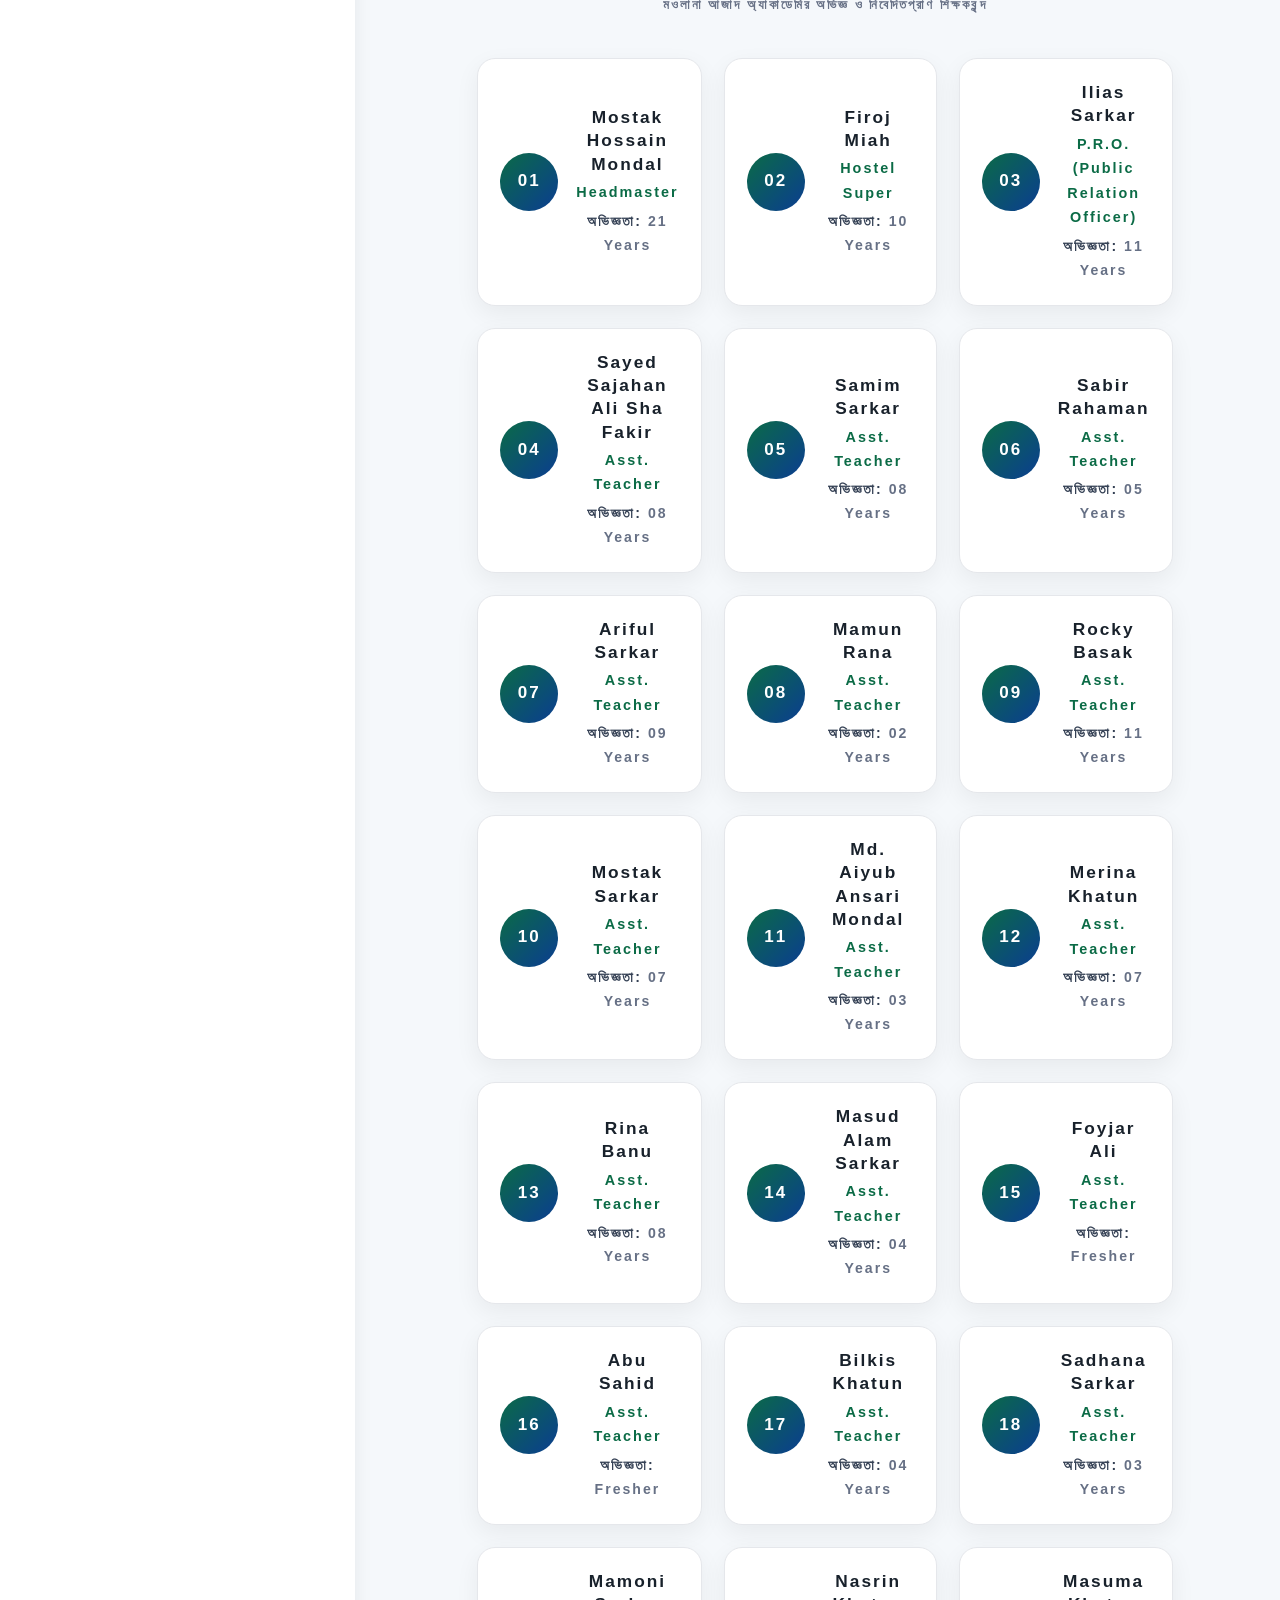
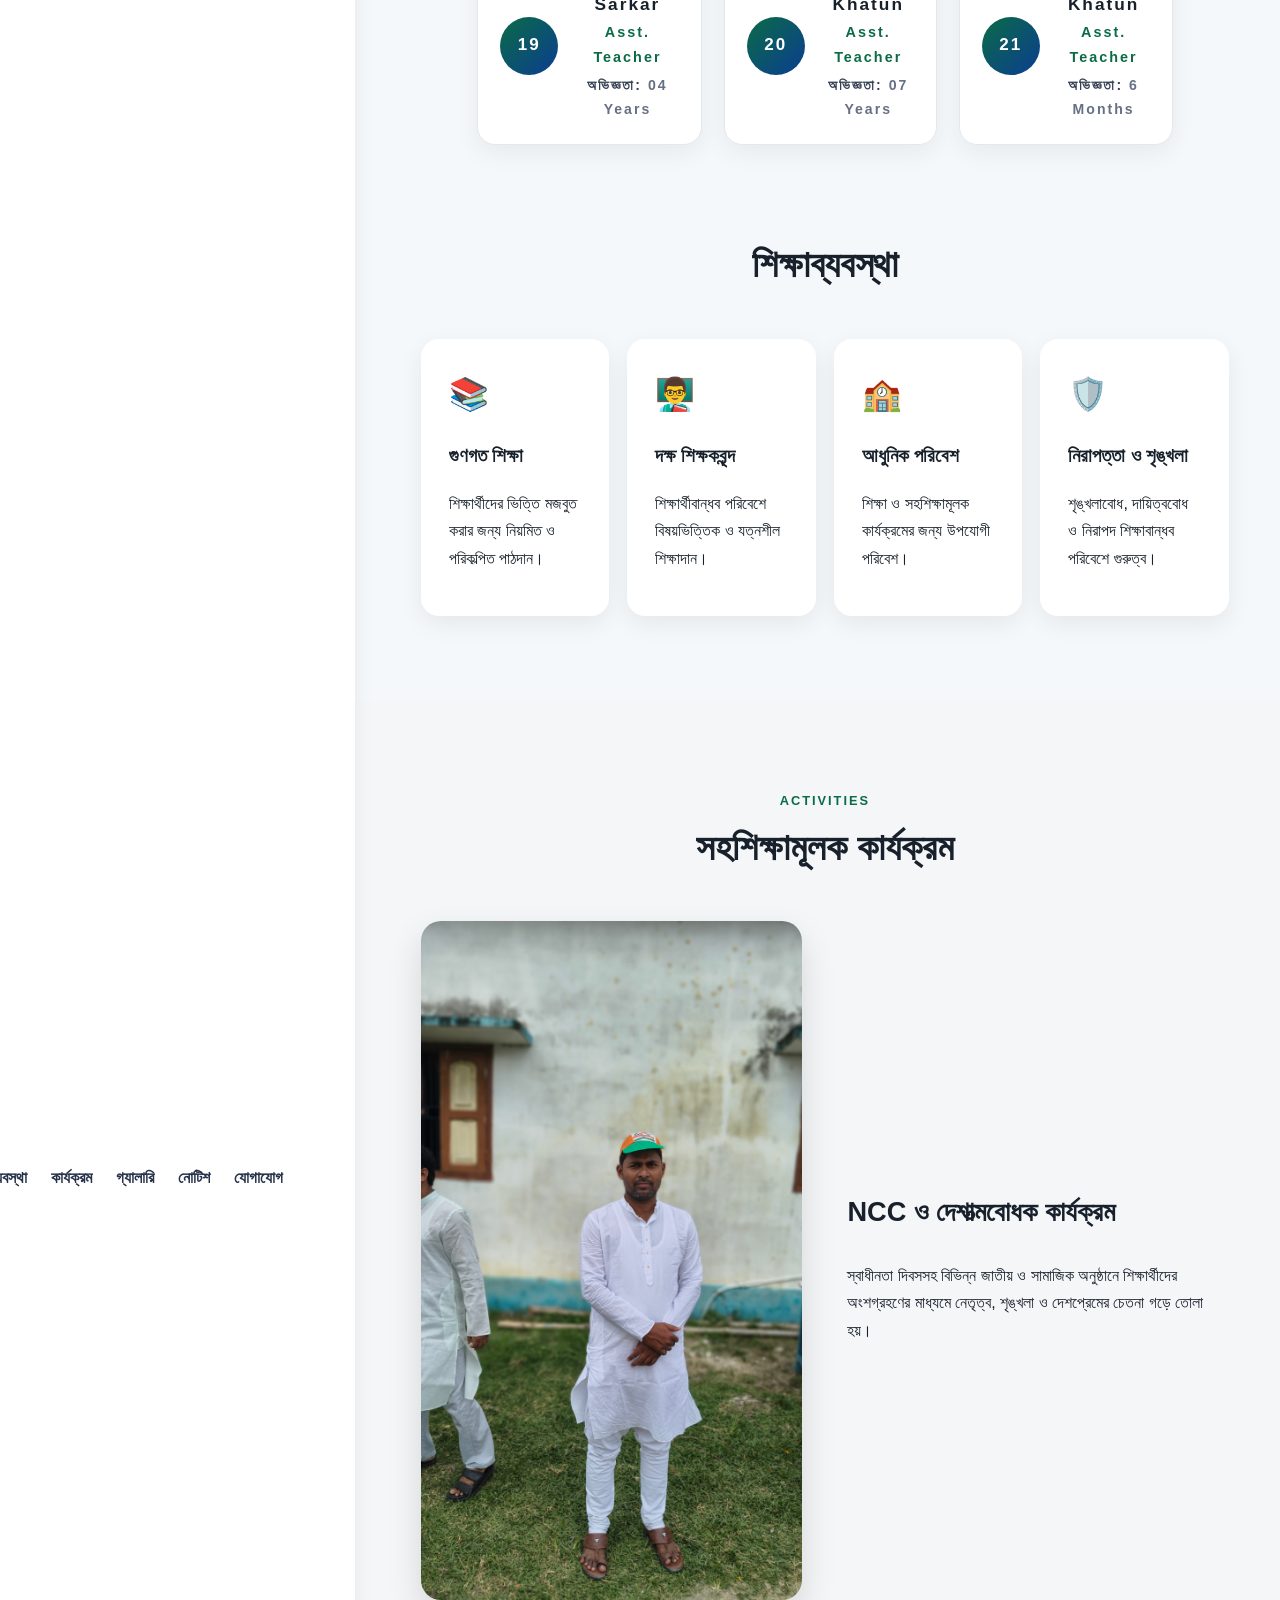
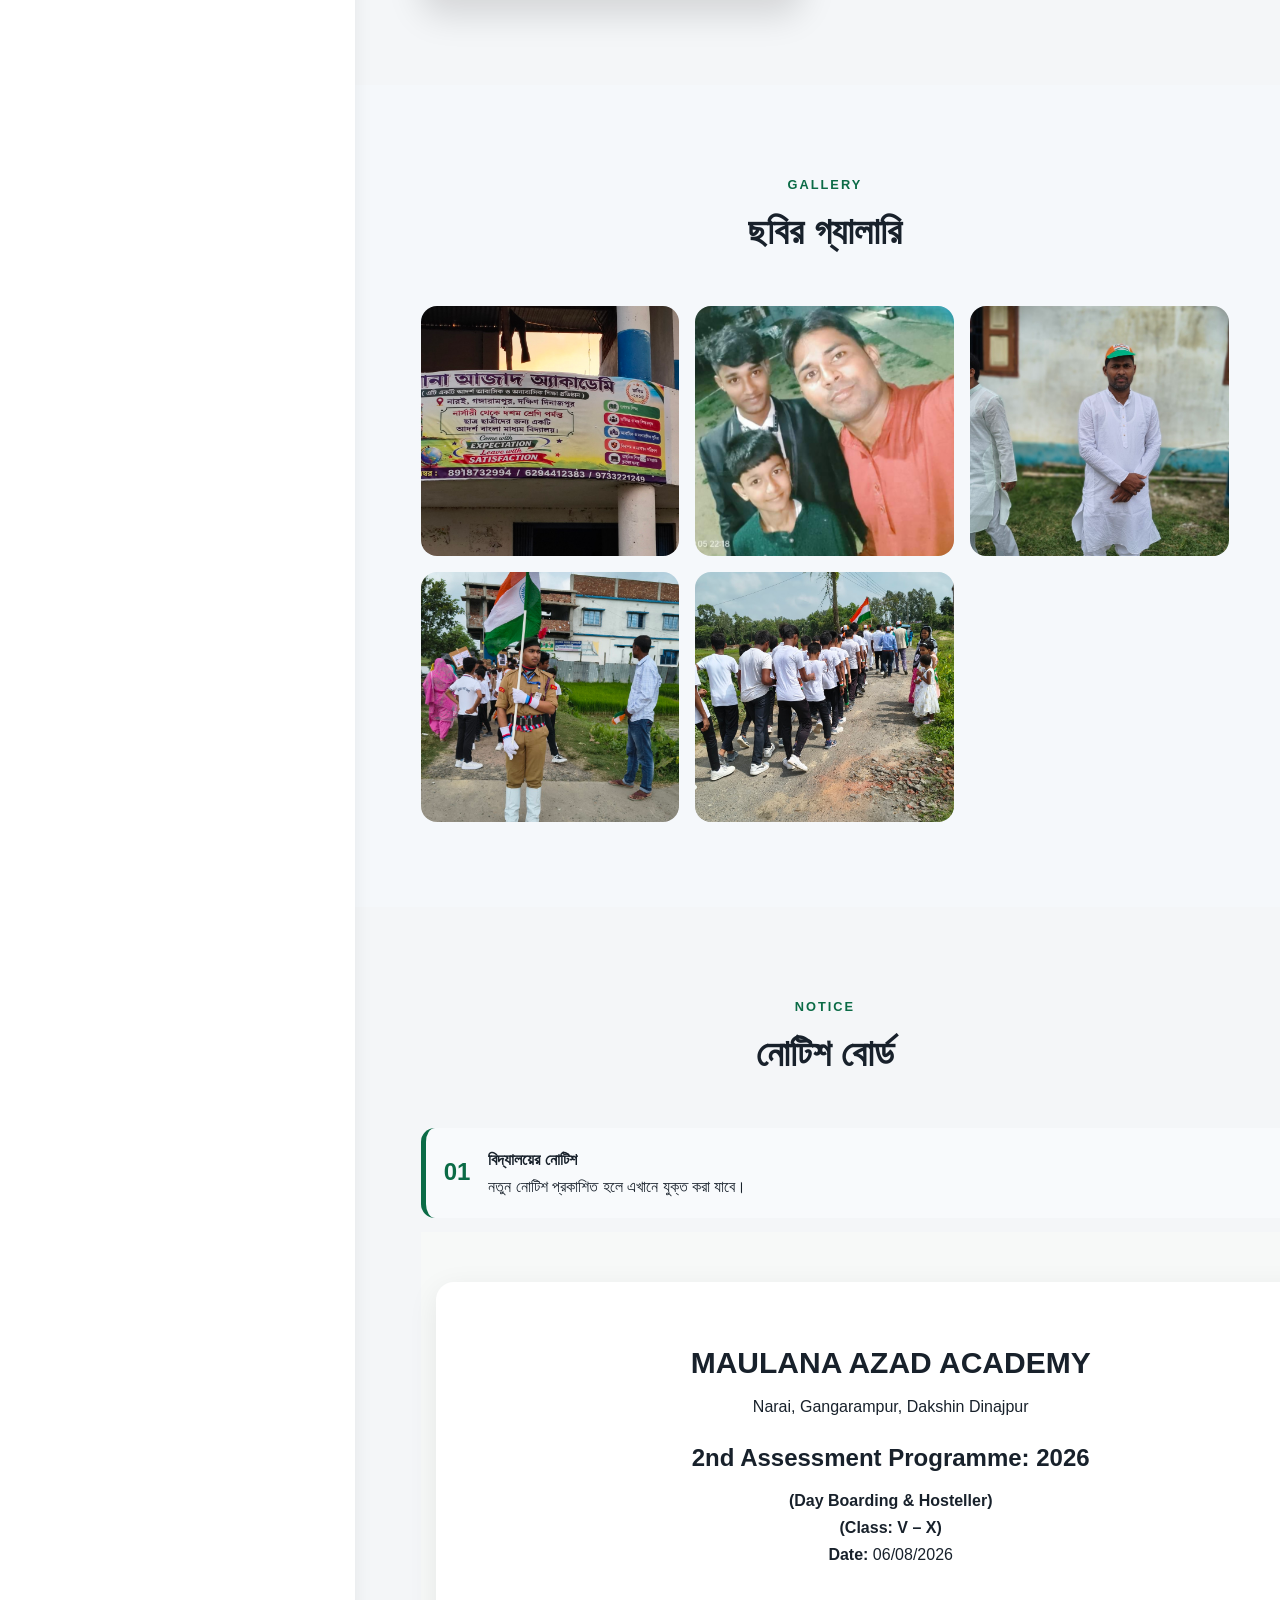
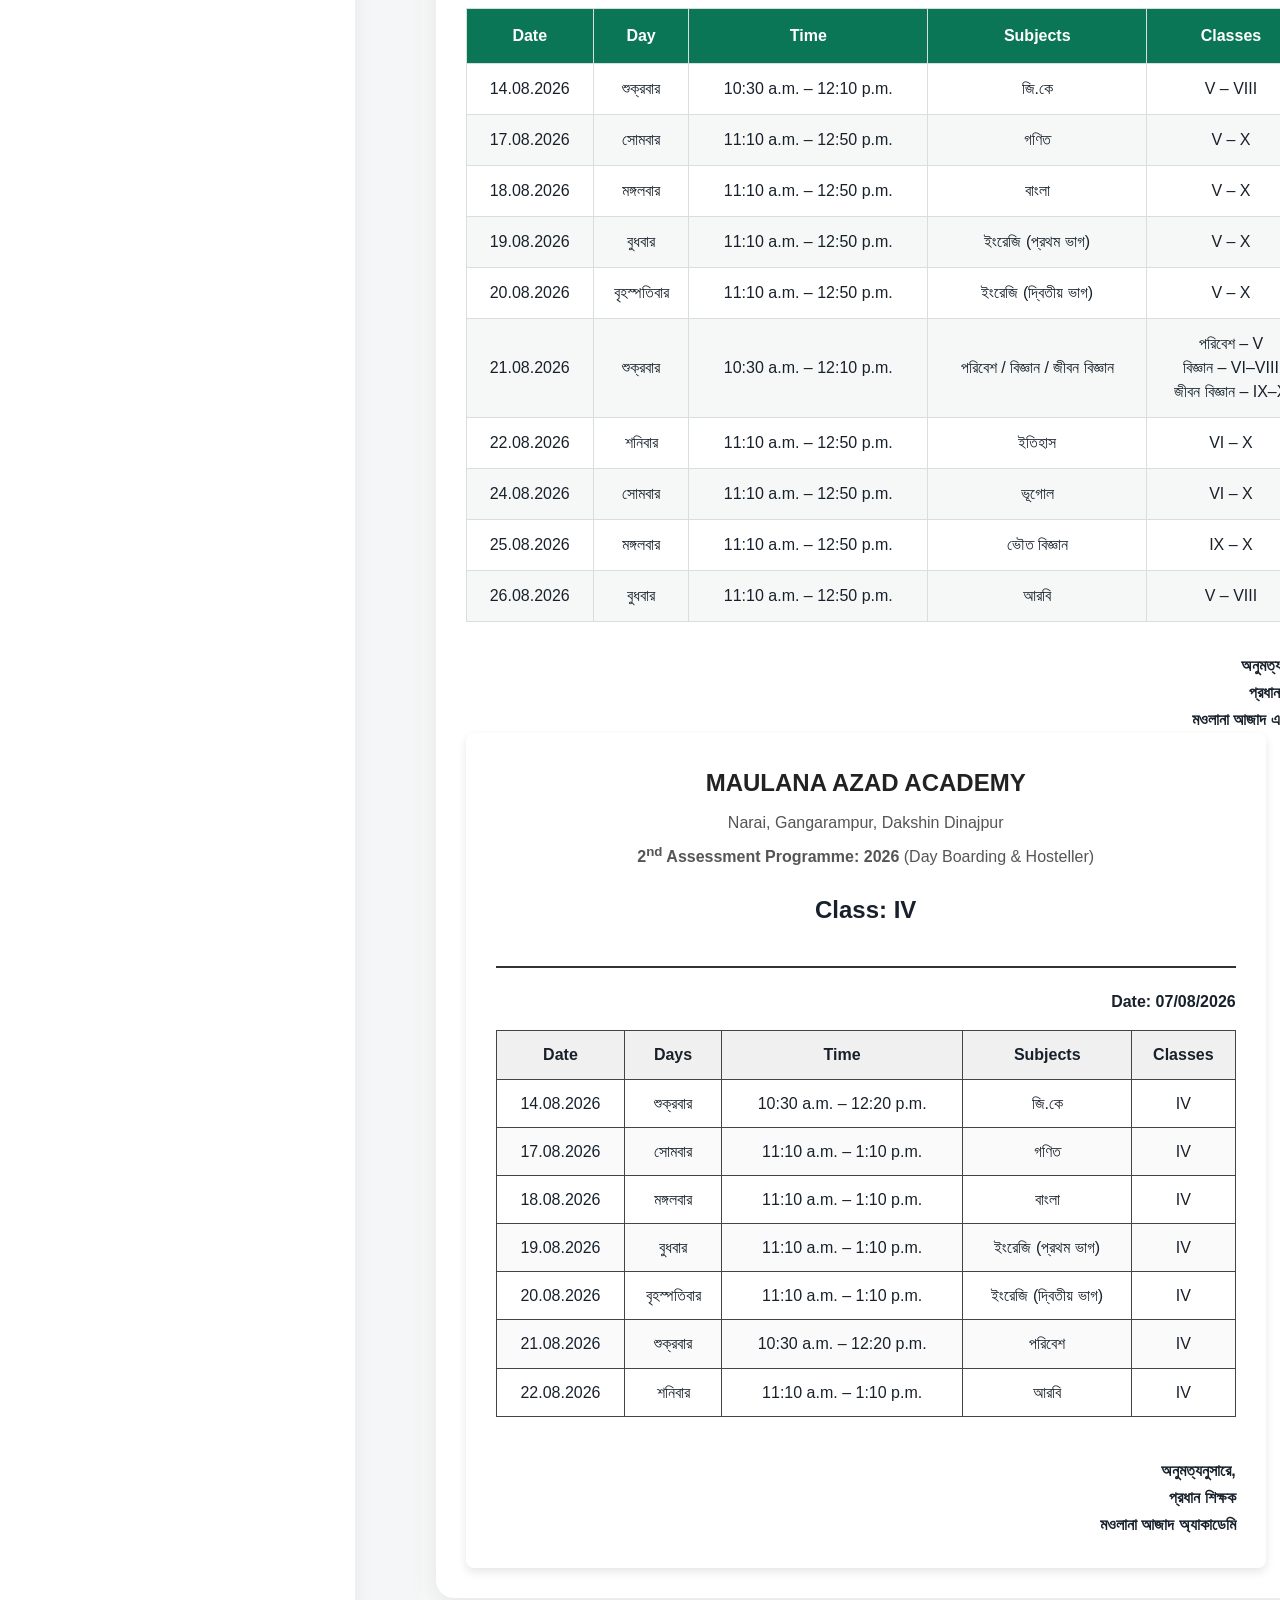
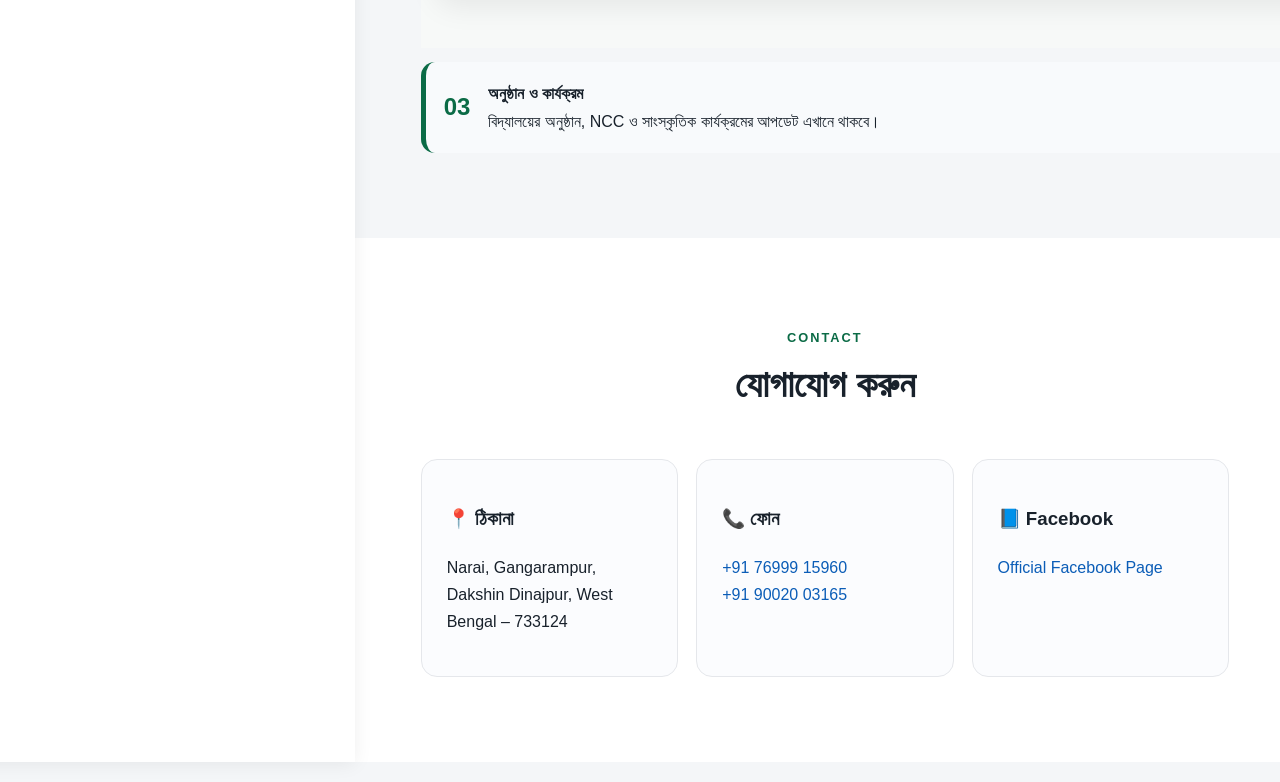
==== commit 96ec0255: "Update index.html" ====
--- a/index.html
+++ b/index.html
@@ -699,7 +699,7 @@
 </main>
 
 <footer>
-  <div><h2>মওলানা আজাদ অ্যাকাডেমি</h2><p>Education • Discipline • Excellence</p></div>
+  <div><h2>Maulana Azad Academy</h2><p>Education • Discipline • Excellence</p></div>
   <div><p>Office Staff: <strong>Chhabbir Miah</strong></p><p>© <span id="year"></span> Maulana Azad Academy. All Rights Reserved.</p></div>
 </footer>
 <script>document.getElementById('year').textContent=new Date().getFullYear();</script>
--- a/style.css
+++ b/style.css
@@ -8,4 +8,109 @@
 
 .admission-btn:hover {
   transform: translateY(-2px);
+}/* ================================
+   TEACHERS & STAFF
+================================ */
+
+.teachers-section {
+  background: #f5f8fb;
+  max-width: none;
 }
+
+.teachers-section .section-title p {
+  color: #667085;
+  margin-top: 8px;
+}
+
+.teacher-grid {
+  max-width: 1150px;
+  margin: auto;
+  display: grid;
+  grid-template-columns: repeat(3, 1fr);
+  gap: 22px;
+}
+
+.teacher-card {
+  background: #ffffff;
+  border-radius: 18px;
+  padding: 22px;
+  display: flex;
+  align-items: center;
+  gap: 18px;
+  border: 1px solid #e5e7eb;
+  box-shadow: 0 8px 25px rgba(0,0,0,.06);
+  transition: .3s ease;
+}
+
+.teacher-card:hover {
+  transform: translateY(-5px);
+  box-shadow: 0 14px 35px rgba(0,0,0,.12);
+}
+
+.teacher-avatar {
+  min-width: 58px;
+  height: 58px;
+  border-radius: 50%;
+  display: grid;
+  place-items: center;
+  background: linear-gradient(135deg,#0b6b46,#0b3d91);
+  color: #fff;
+  font-weight: 800;
+  font-size: 17px;
+}
+
+.teacher-info {
+  min-width: 0;
+}
+
+.teacher-info h3 {
+  margin: 0 0 4px;
+  font-size: 1.08rem;
+  line-height: 1.35;
+  color: #18212b;
+}
+
+.teacher-info .designation {
+  display: inline-block;
+  color: #0b6b46;
+  font-size: .9rem;
+  font-weight: 700;
+  margin-bottom: 5px;
+}
+
+.teacher-info p {
+  margin: 0;
+  color: #667085;
+  font-size: .88rem;
+}
+
+.teacher-info p strong {
+  color: #344054;
+}
+
+
+/* Tablet */
+
+@media (max-width: 950px) {
+  .teacher-grid {
+    grid-template-columns: repeat(2, 1fr);
+  }
+}
+
+
+/* Mobile */
+
+@media (max-width: 600px) {
+  .teacher-grid {
+    grid-template-columns: 1fr;
+    gap: 15px;
+  }
+
+  .teacher-card {
+    padding: 18px;
+  }
+
+  .teacher-info h3 {
+    font-size: 1rem;
+  }
+}
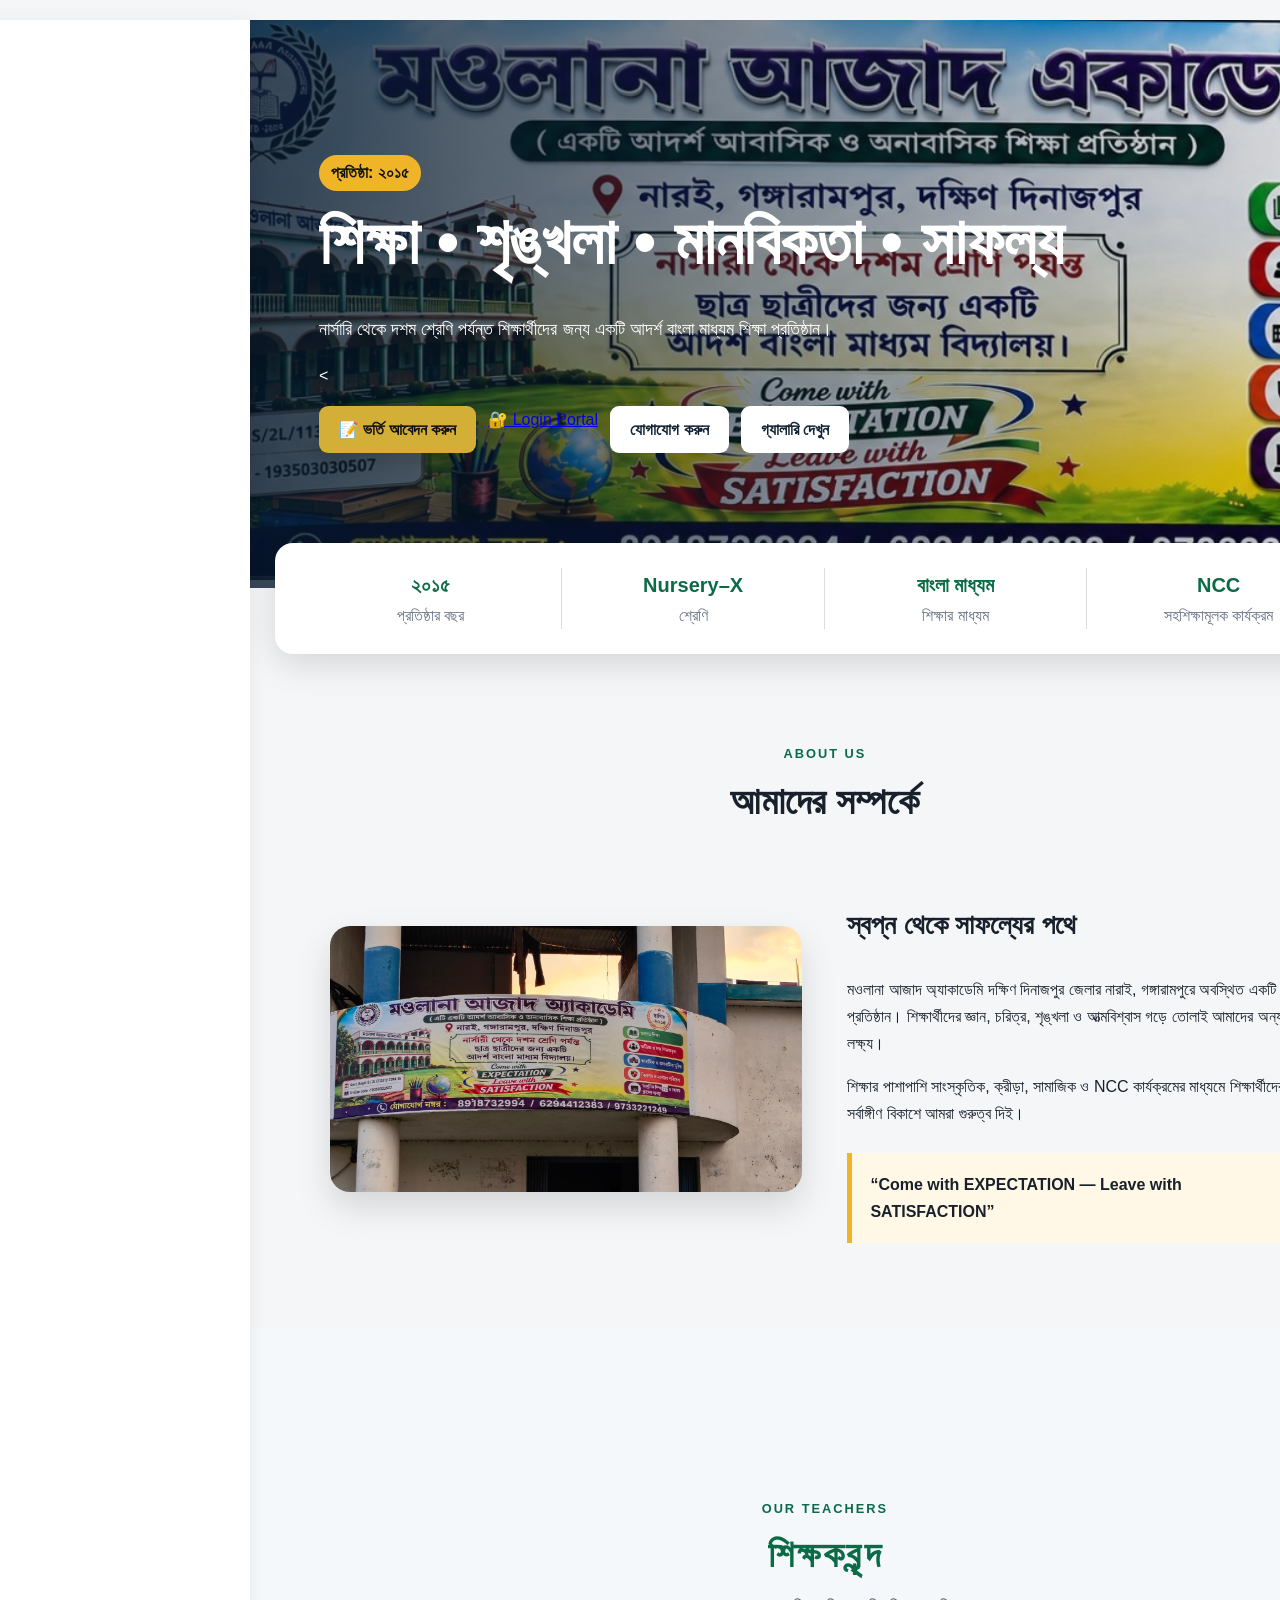
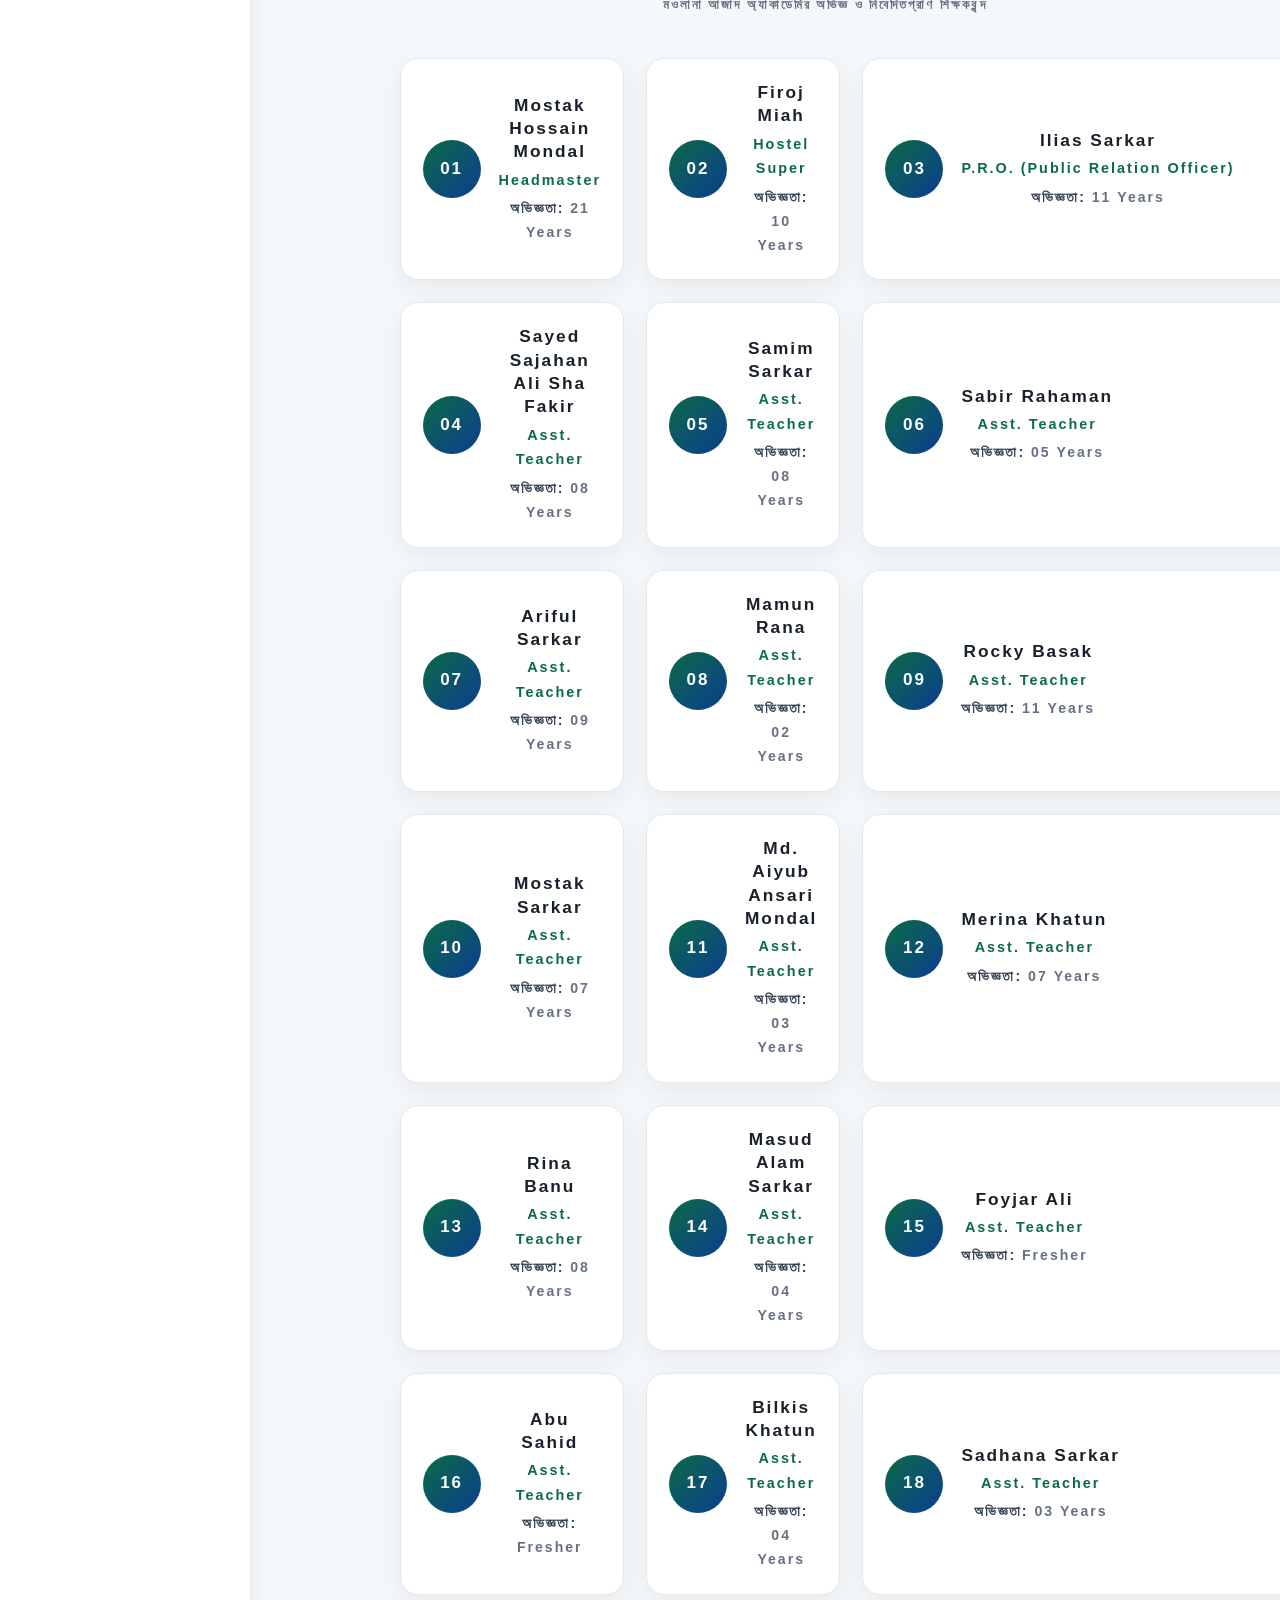
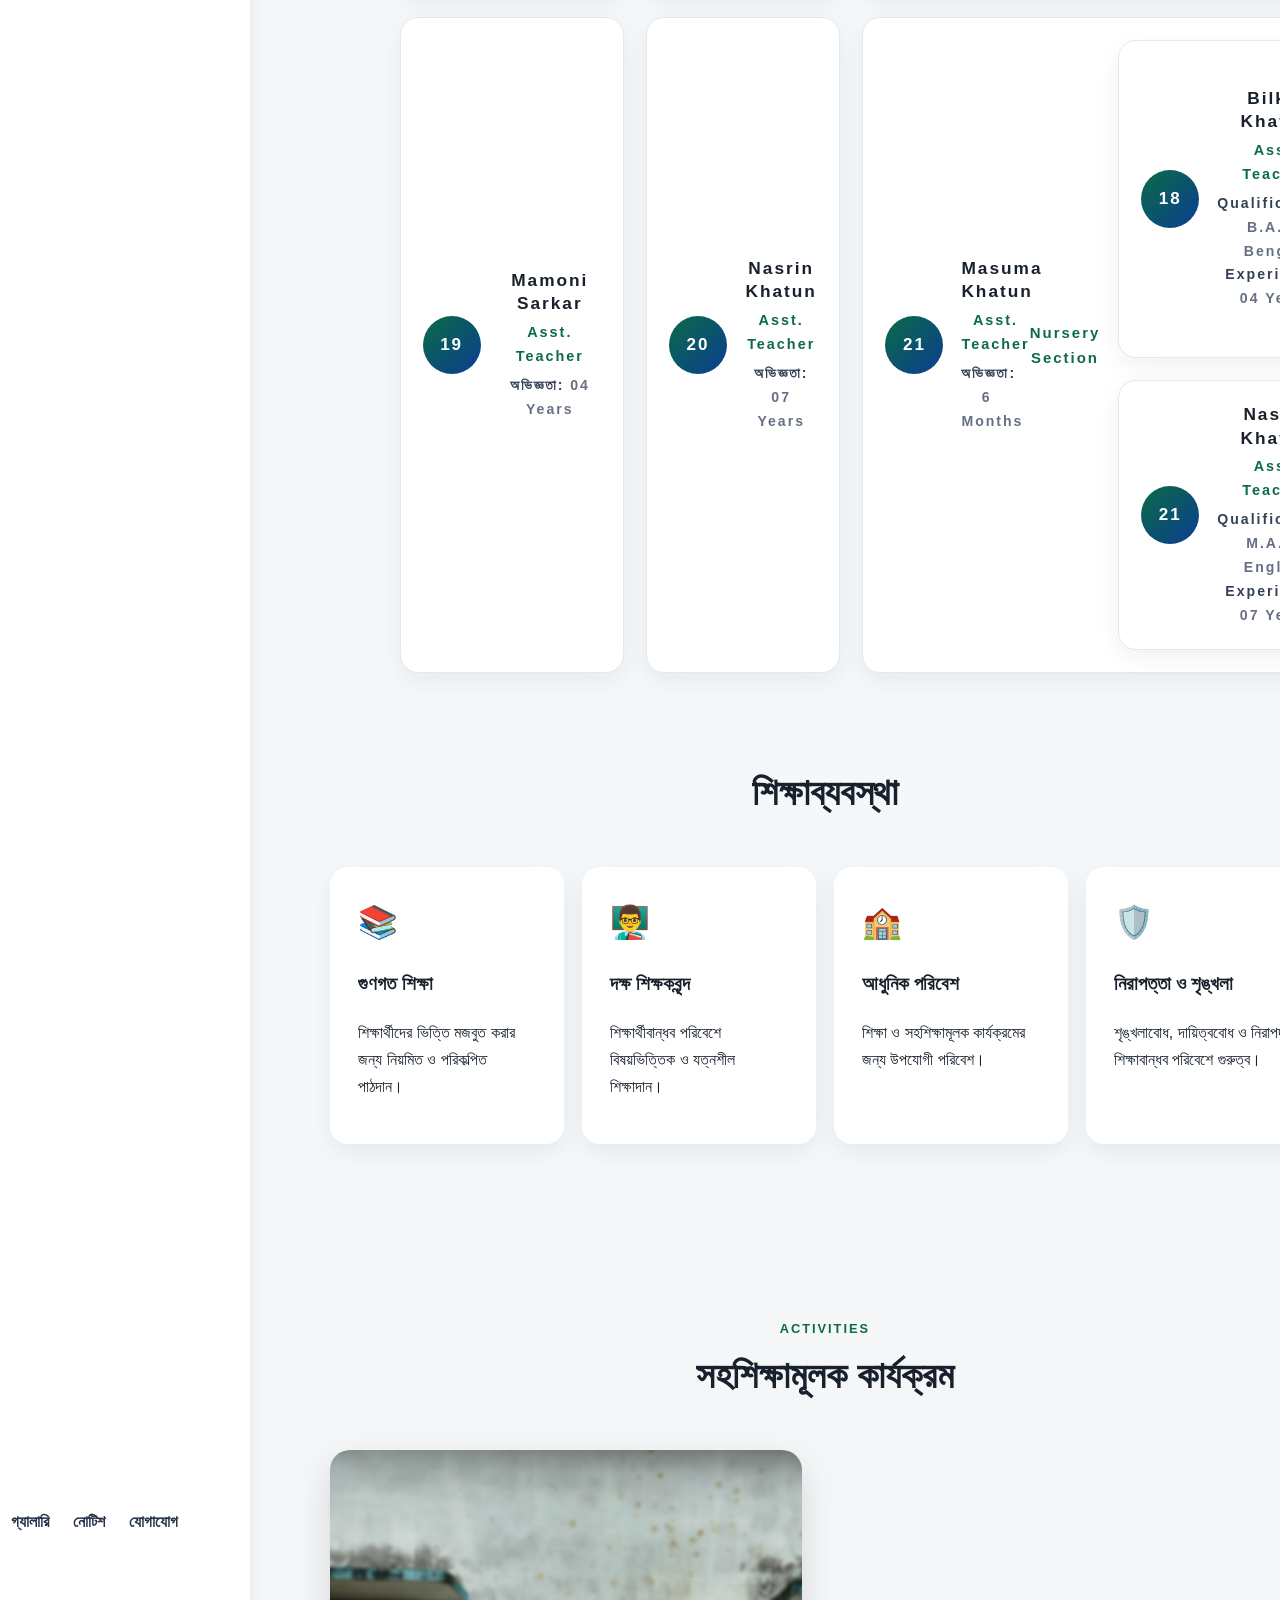
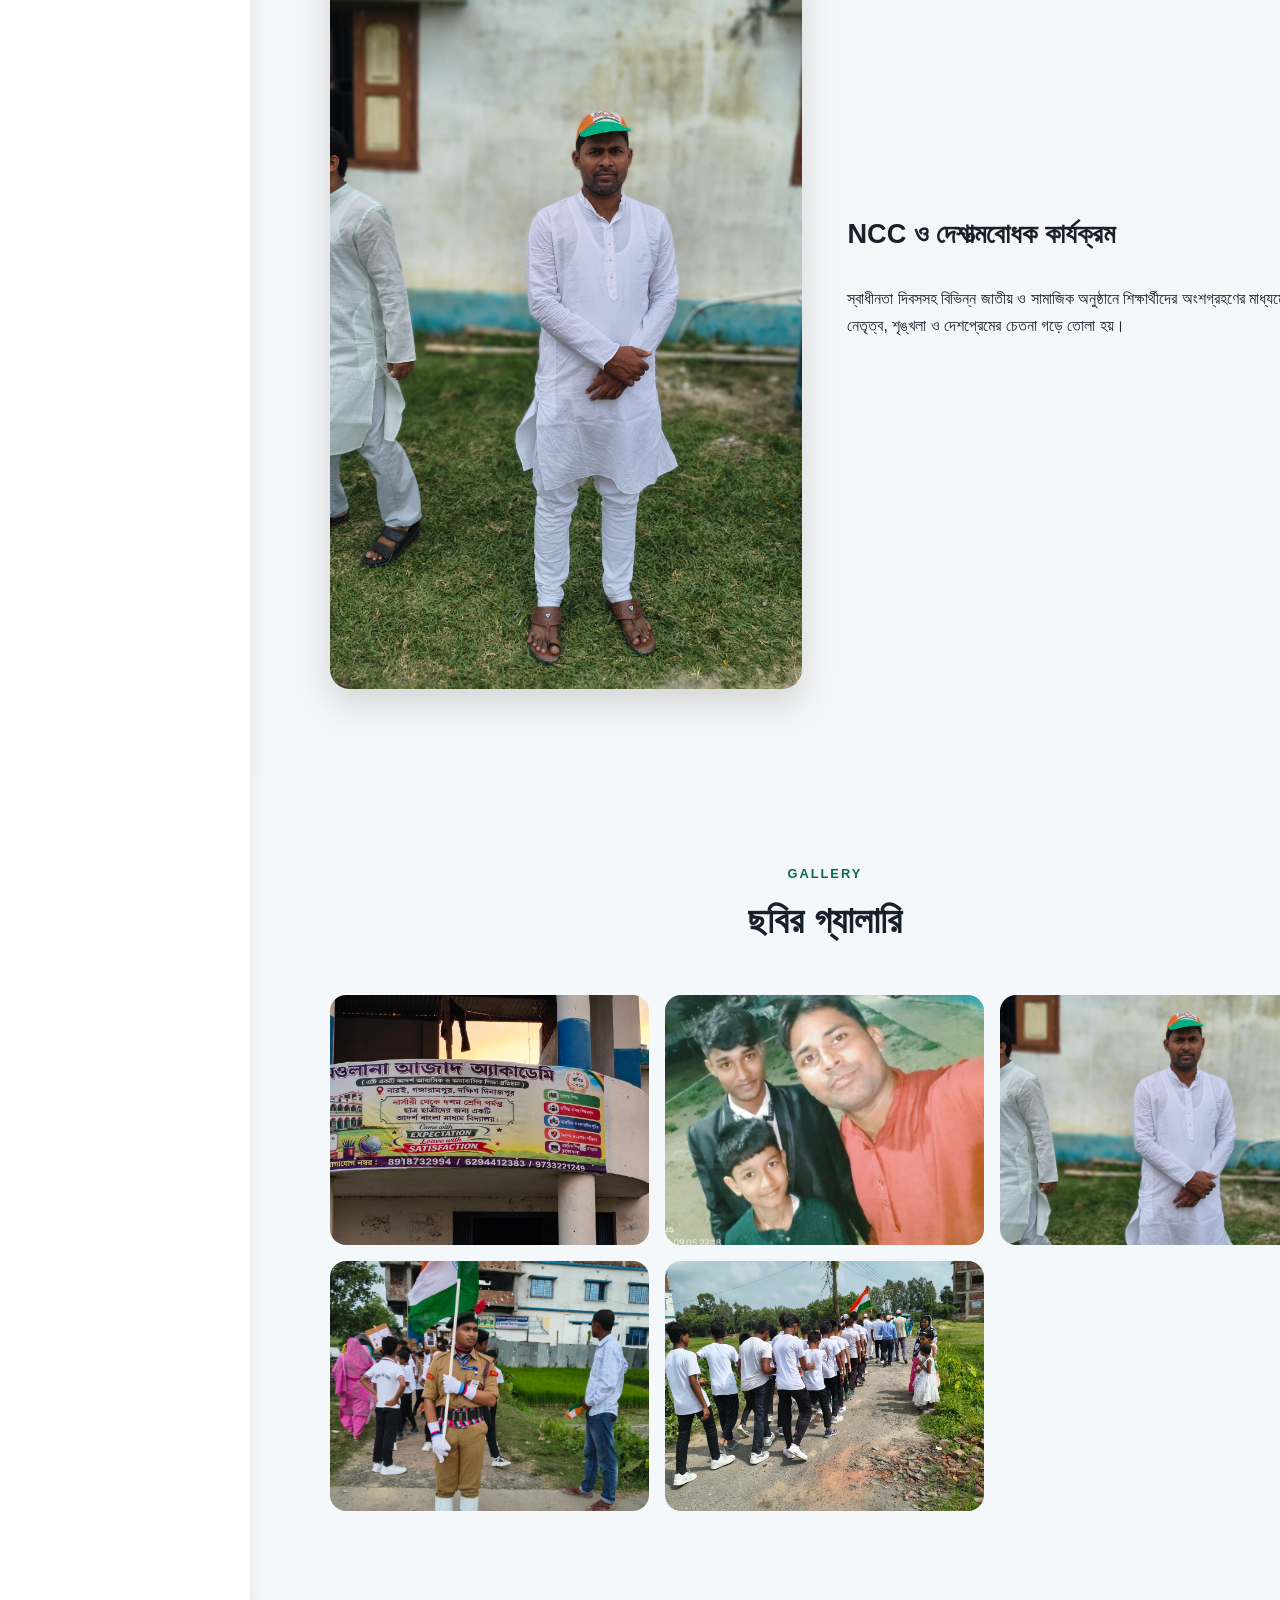
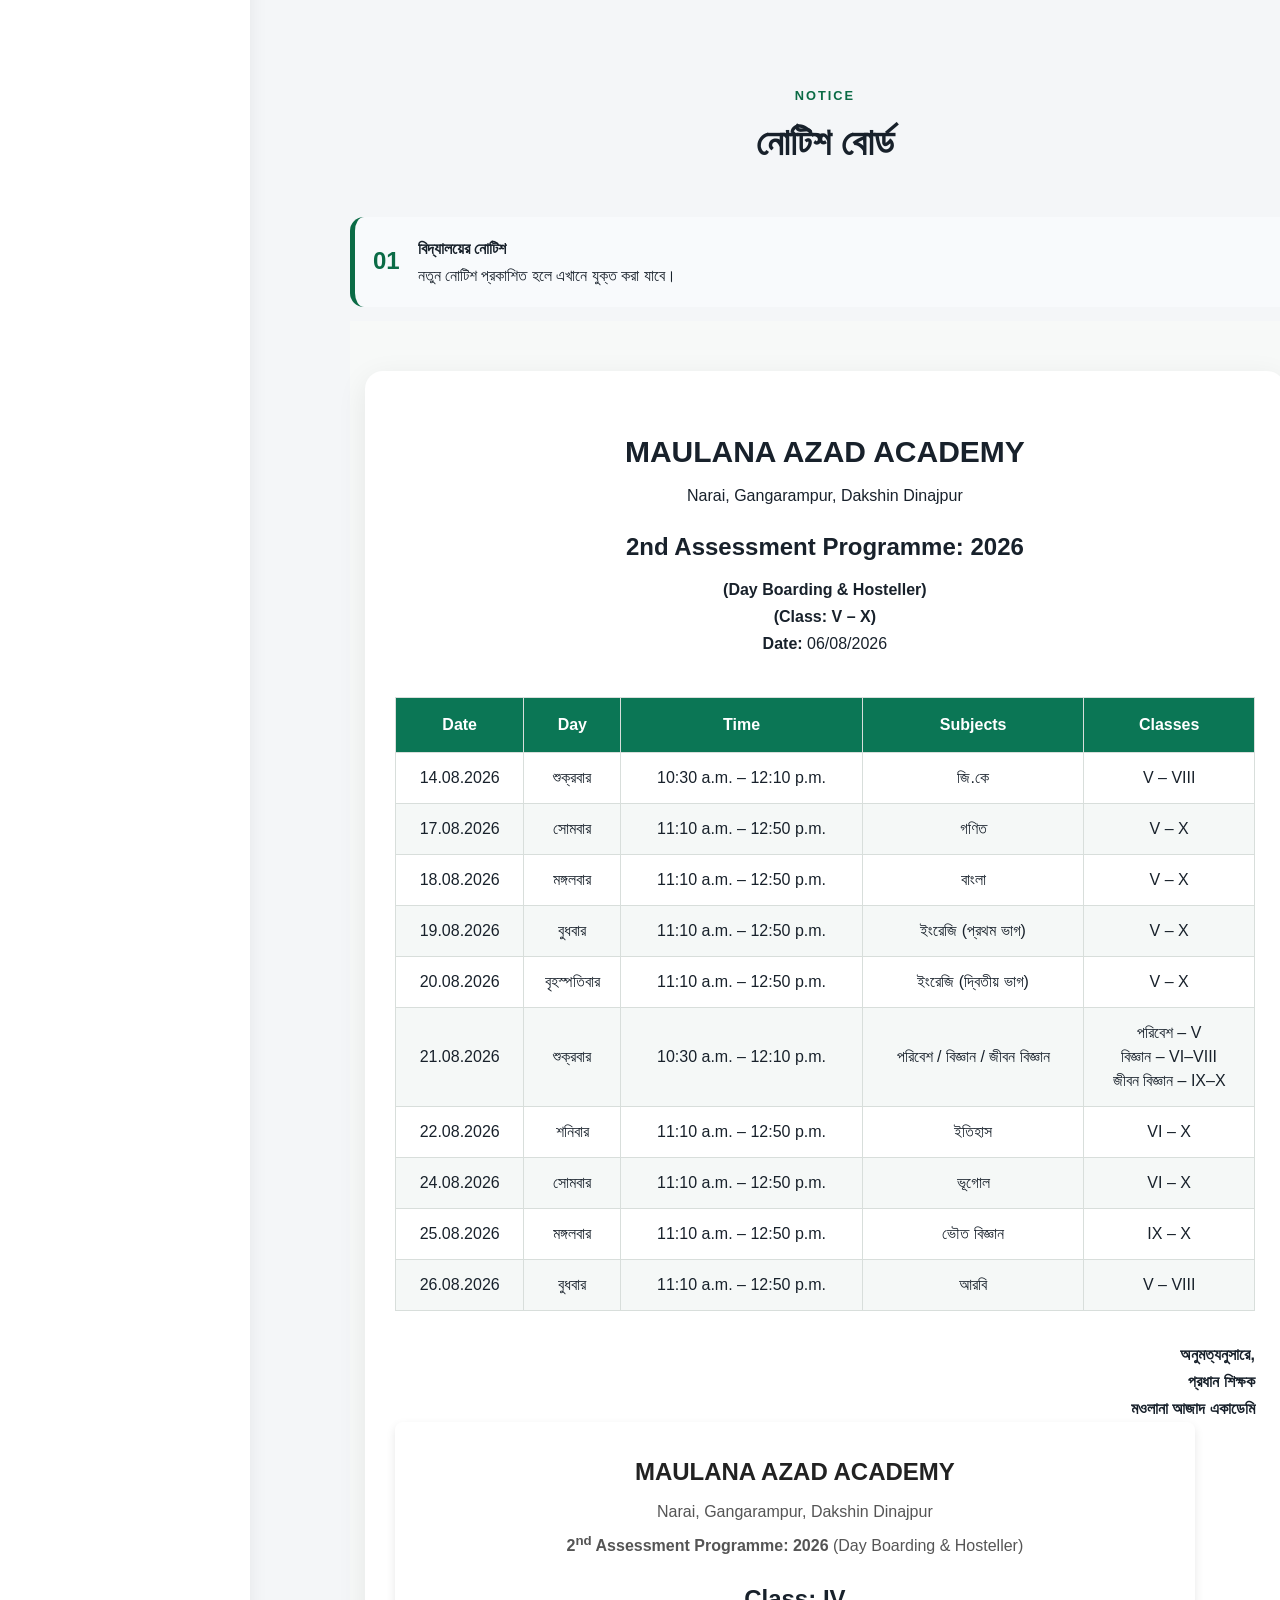
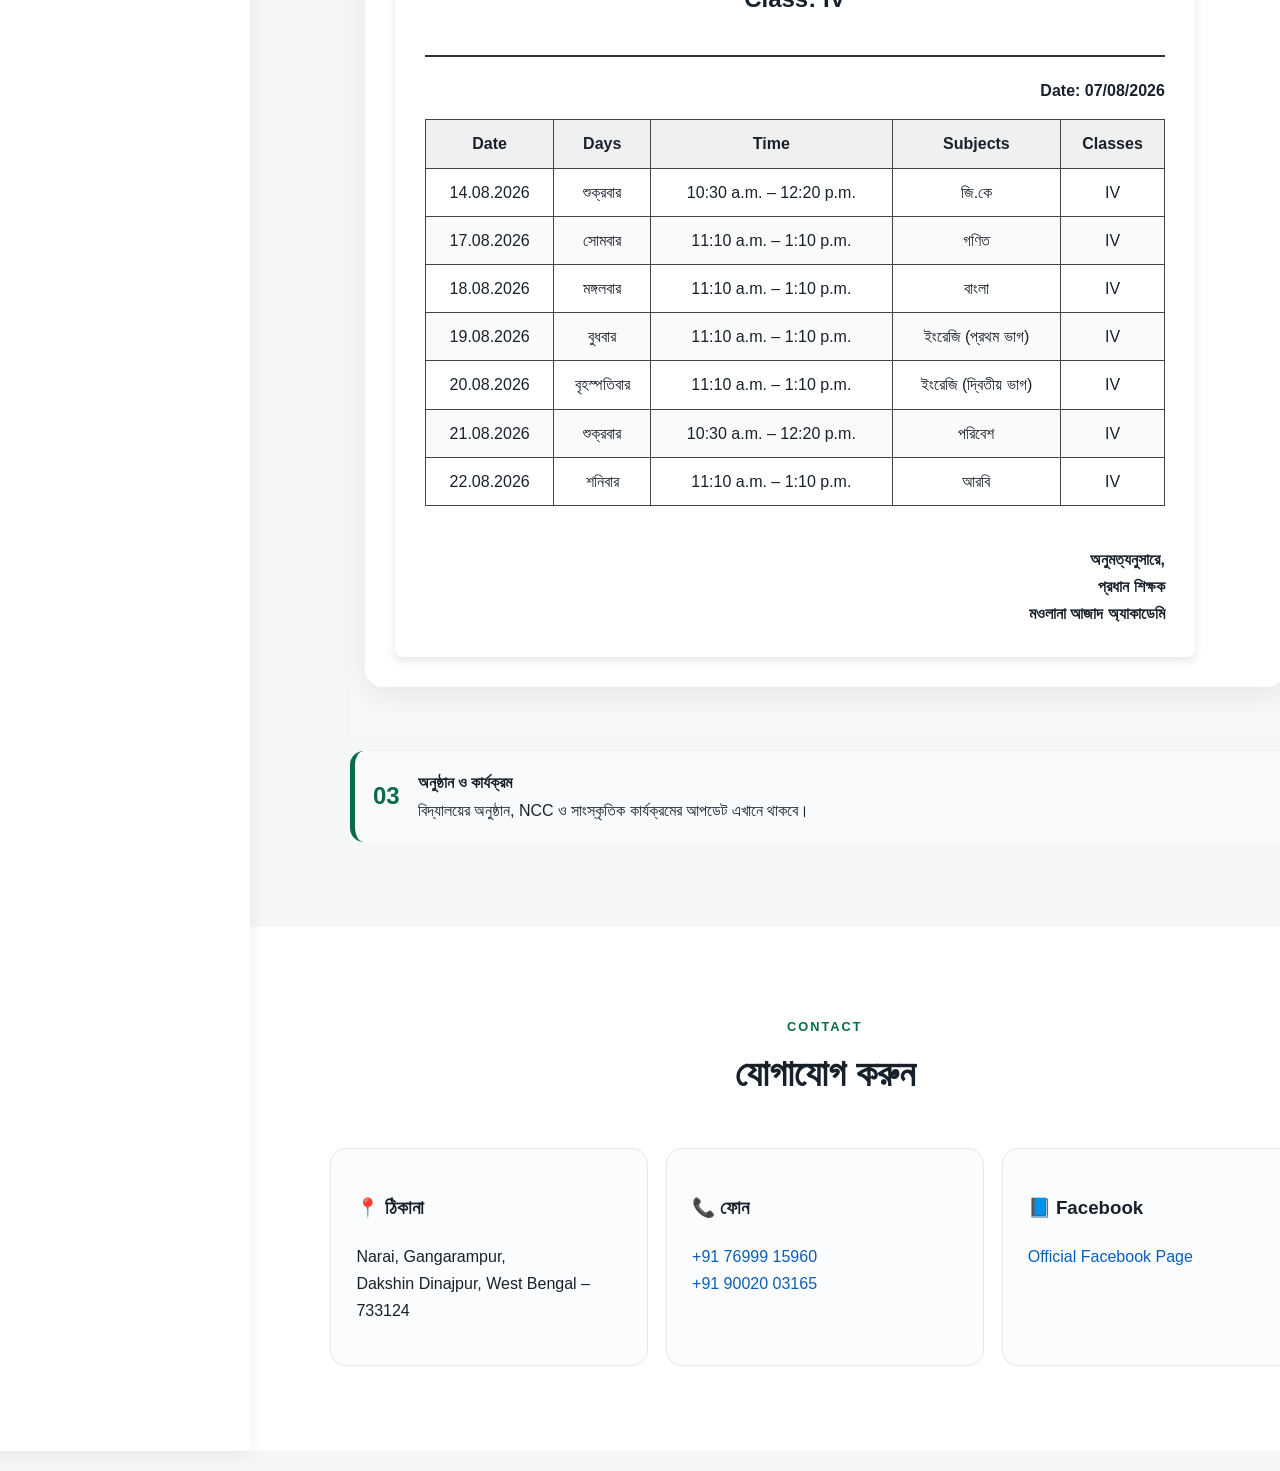
==== commit be75cd11: "Update index.html" ====
--- a/index.html
+++ b/index.html
@@ -3,7 +3,7 @@
 <head>
 <meta charset="utf-8">
 <meta name="viewport" content="width=device-width,initial-scale=1">
-<title>মওলানা আজাদ অ্যাকাডেমি| Maulana Azad Academy</title>
+<title>Maulana Azad Academy | Maulana Azad Academy</title>
 <meta name="description" content="মৌলানা আজাদ একাডেমি — নারাই, গঙ্গারামপুর, দক্ষিণ দিনাজপুর। নার্সারি থেকে দশম শ্রেণি পর্যন্ত শিক্ষা প্রতিষ্ঠান।">
 <link rel="stylesheet" href="style.css">
 </head>
@@ -260,7 +260,116 @@
         <h3>Masuma Khatun</h3>
         <span class="designation">Asst. Teacher</span>
         <p><strong>অভিজ্ঞতা:</strong> 6 Months</p>
-      </div>
+      </div><!-- NURSERY SECTION -->
+
+<div class="staff-category">
+  <h3>Nursery Section</h3>
+</div>
+
+<div class="teacher-grid">
+
+  <article class="teacher-card">
+    <div class="teacher-avatar">18</div>
+    <div class="teacher-info">
+      <h3>Bilkis Khatun</h3>
+      <span class="designation">Asst. Teacher</span>
+      <p><strong>Qualification:</strong> B.A. in Bengali</p>
+      <p><strong>Experience:</strong> 04 Years</p>
+    </div>
+  </article>
+
+  <article class="teacher-card">
+    <div class="teacher-avatar">19</div>
+    <div class="teacher-info">
+      <h3>Sadhana Sarkar</h3>
+      <span class="designation">Asst. Teacher</span>
+      <p><strong>Qualification:</strong> M.A. in History, B.Ed.</p>
+      <p><strong>Experience:</strong> 03 Years</p>
+    </div>
+  </article>
+
+  <article class="teacher-card">
+    <div class="teacher-avatar">20</div>
+    <div class="teacher-info">
+      <h3>Mamoni Sarkar</h3>
+      <span class="designation">Asst. Teacher</span>
+      <p><strong>Qualification:</strong> H.S., Appearing in B.Sc. (Zoology)</p>
+      <p><strong>Experience:</strong> 04 Years</p>
+    </div>
+  </article>
+
+  <article class="teacher-card">
+    <div class="teacher-avatar">21</div>
+    <div class="teacher-info">
+      <h3>Nasrin Khatun</h3>
+      <span class="designation">Asst. Teacher</span>
+      <p><strong>Qualification:</strong> M.A. in English</p>
+      <p><strong>Experience:</strong> 07 Years</p>
+    </div>
+  </article>
+
+  <article class="teacher-card">
+    <div class="teacher-avatar">22</div>
+    <div class="teacher-info">
+      <h3>Masuma Khatun</h3>
+      <span class="designation">Asst. Teacher</span>
+      <p><strong>Qualification:</strong> B.A.</p>
+      <p><strong>Experience:</strong> 6 Months</p>
+    </div>
+  </article>
+
+  <article class="teacher-card">
+    <div class="teacher-avatar">23</div>
+    <div class="teacher-info">
+      <h3>Rina Banu</h3>
+      <span class="designation">Asst. Teacher</span>
+      <p><strong>Qualification:</strong> Hafeza, H.S.</p>
+      <p><strong>Experience:</strong> 08 Years</p>
+    </div>
+  </article>
+
+</div>
+
+
+<!-- OFFICE STAFF -->
+
+<div class="staff-category office-category">
+  <h3>Office Staff</h3>
+</div>
+
+<div class="teacher-grid">
+
+  <article class="teacher-card">
+    <div class="teacher-avatar">24</div>
+    <div class="teacher-info">
+      <h3>Sakline Mostak</h3>
+      <span class="designation">Clerk</span>
+      <p><strong>Qualification:</strong> B.A., Diploma in Computer Application (2 Years), M.A. in Education</p>
+      <p><strong>Experience:</strong> 06 Years</p>
+    </div>
+  </article>
+
+  <article class="teacher-card">
+    <div class="teacher-avatar">25</div>
+    <div class="teacher-info">
+      <h3>Ayesha Khatun</h3>
+      <span class="designation">Office Staff</span>
+      <p><strong>Qualification:</strong> B.A.</p>
+      <p><strong>Experience:</strong> 01 Year</p>
+    </div>
+  </article>
+
+  <article class="teacher-card">
+    <div class="teacher-avatar">26</div>
+    <div class="teacher-info">
+      <h3>Chhabbir Miah</h3>
+      <span class="designation">Office Staff</span>
+      <p><strong>Qualification:</strong> M.P.</p>
+      <p><strong>Experience:</strong> Fresher</p>
+    </div>
+  </article>
+
+</div>
     </article>
 
   </div>
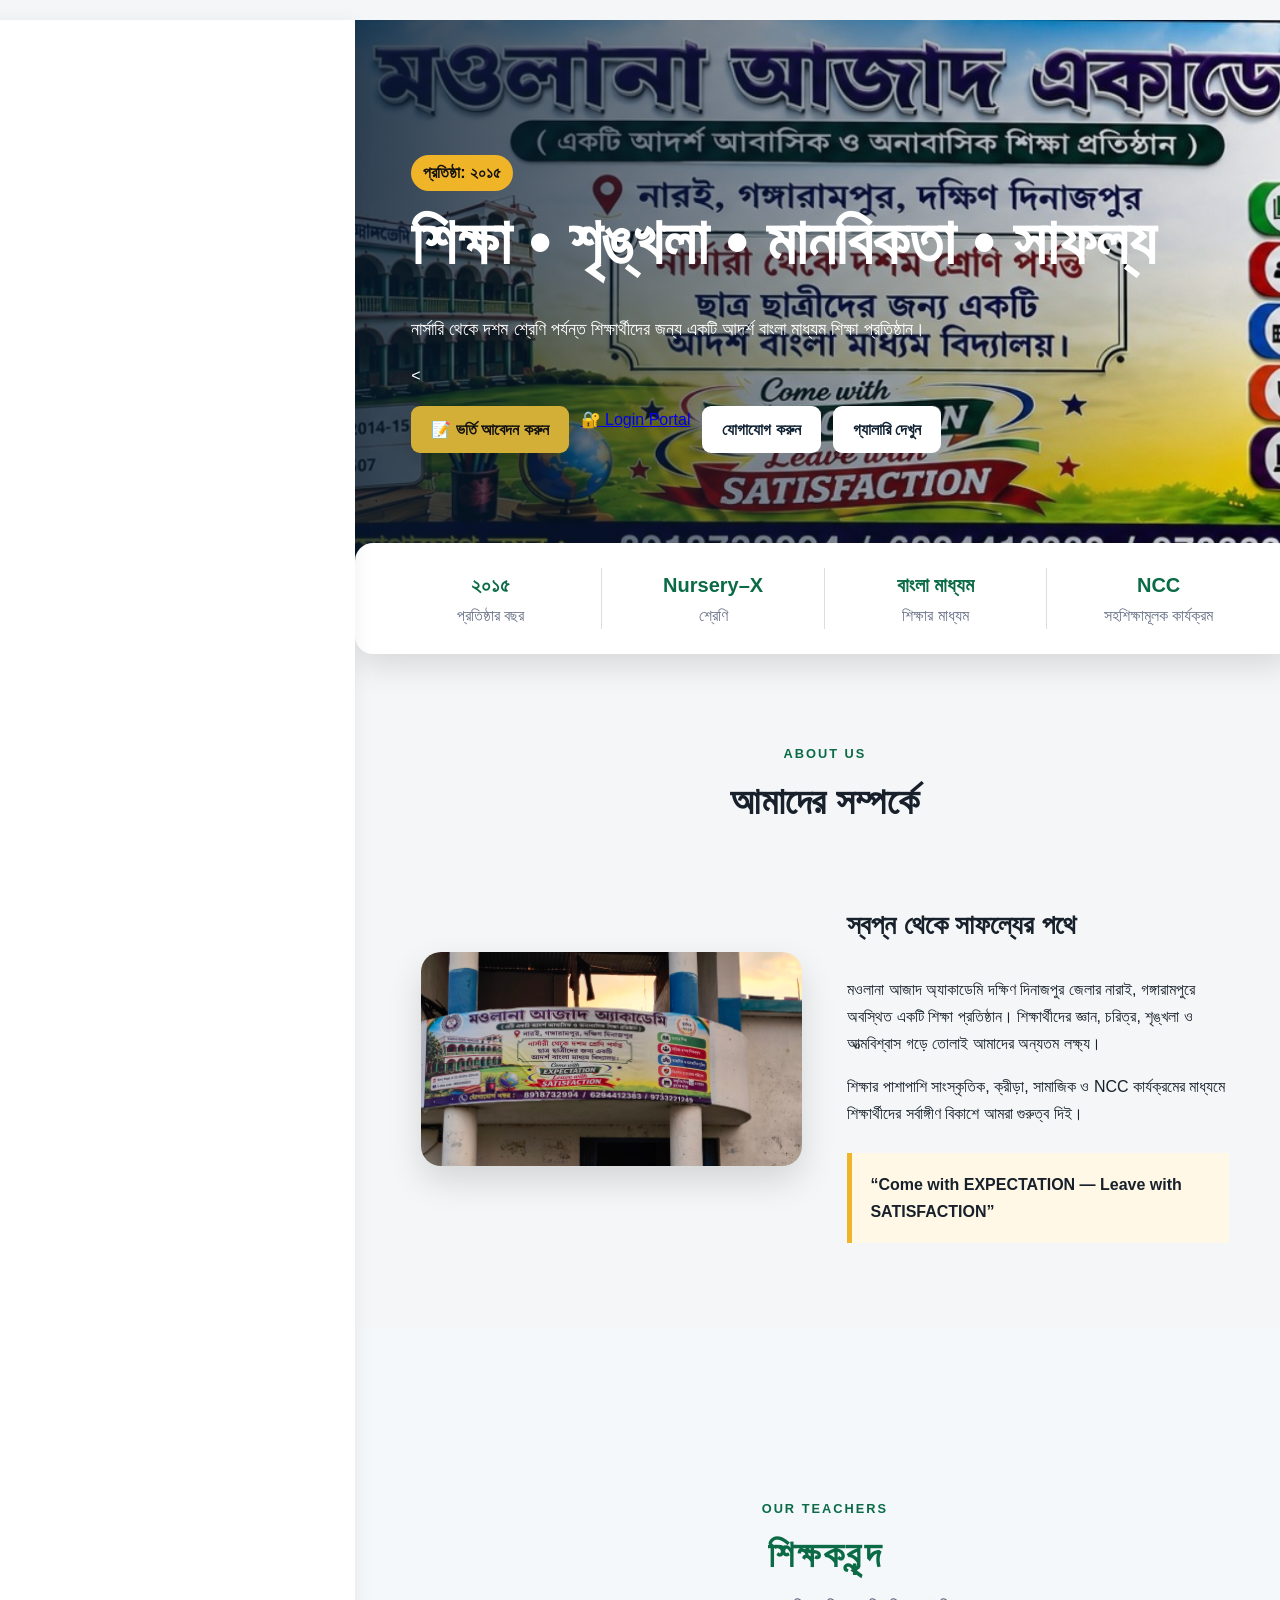
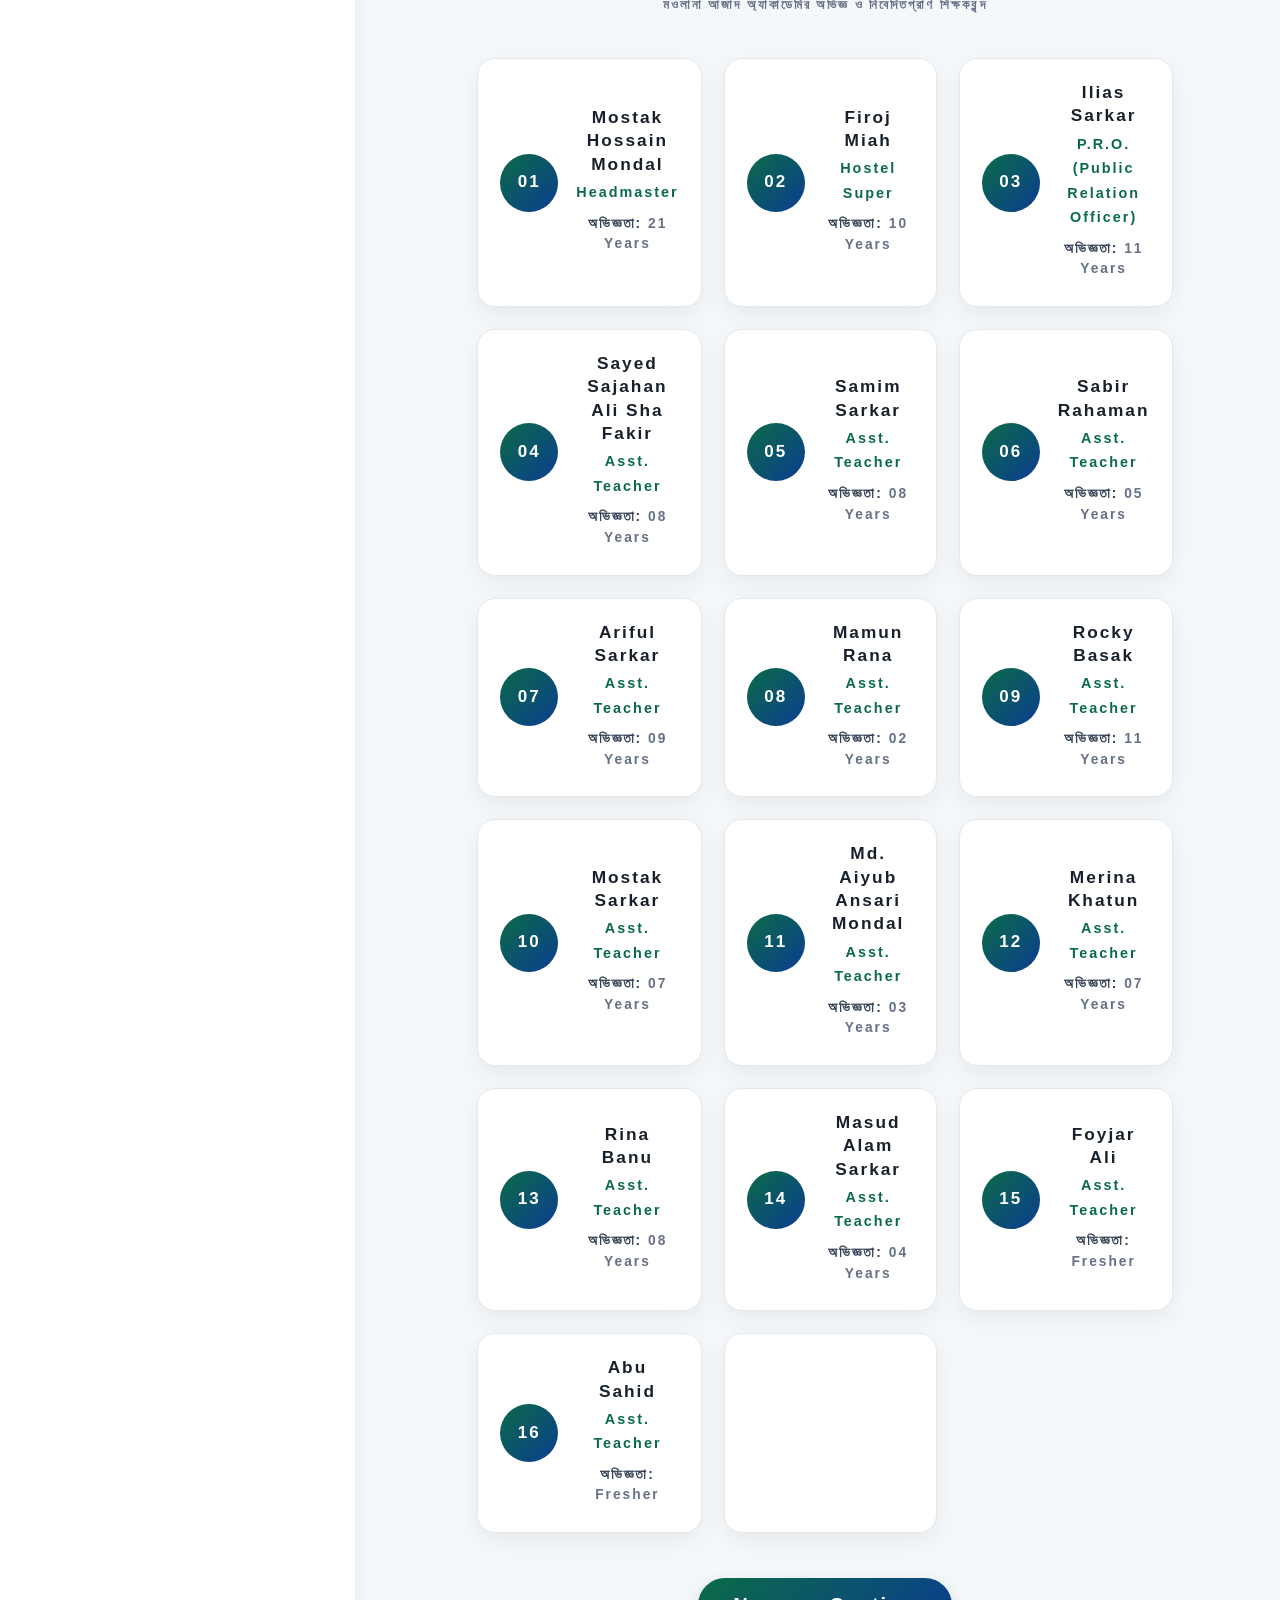
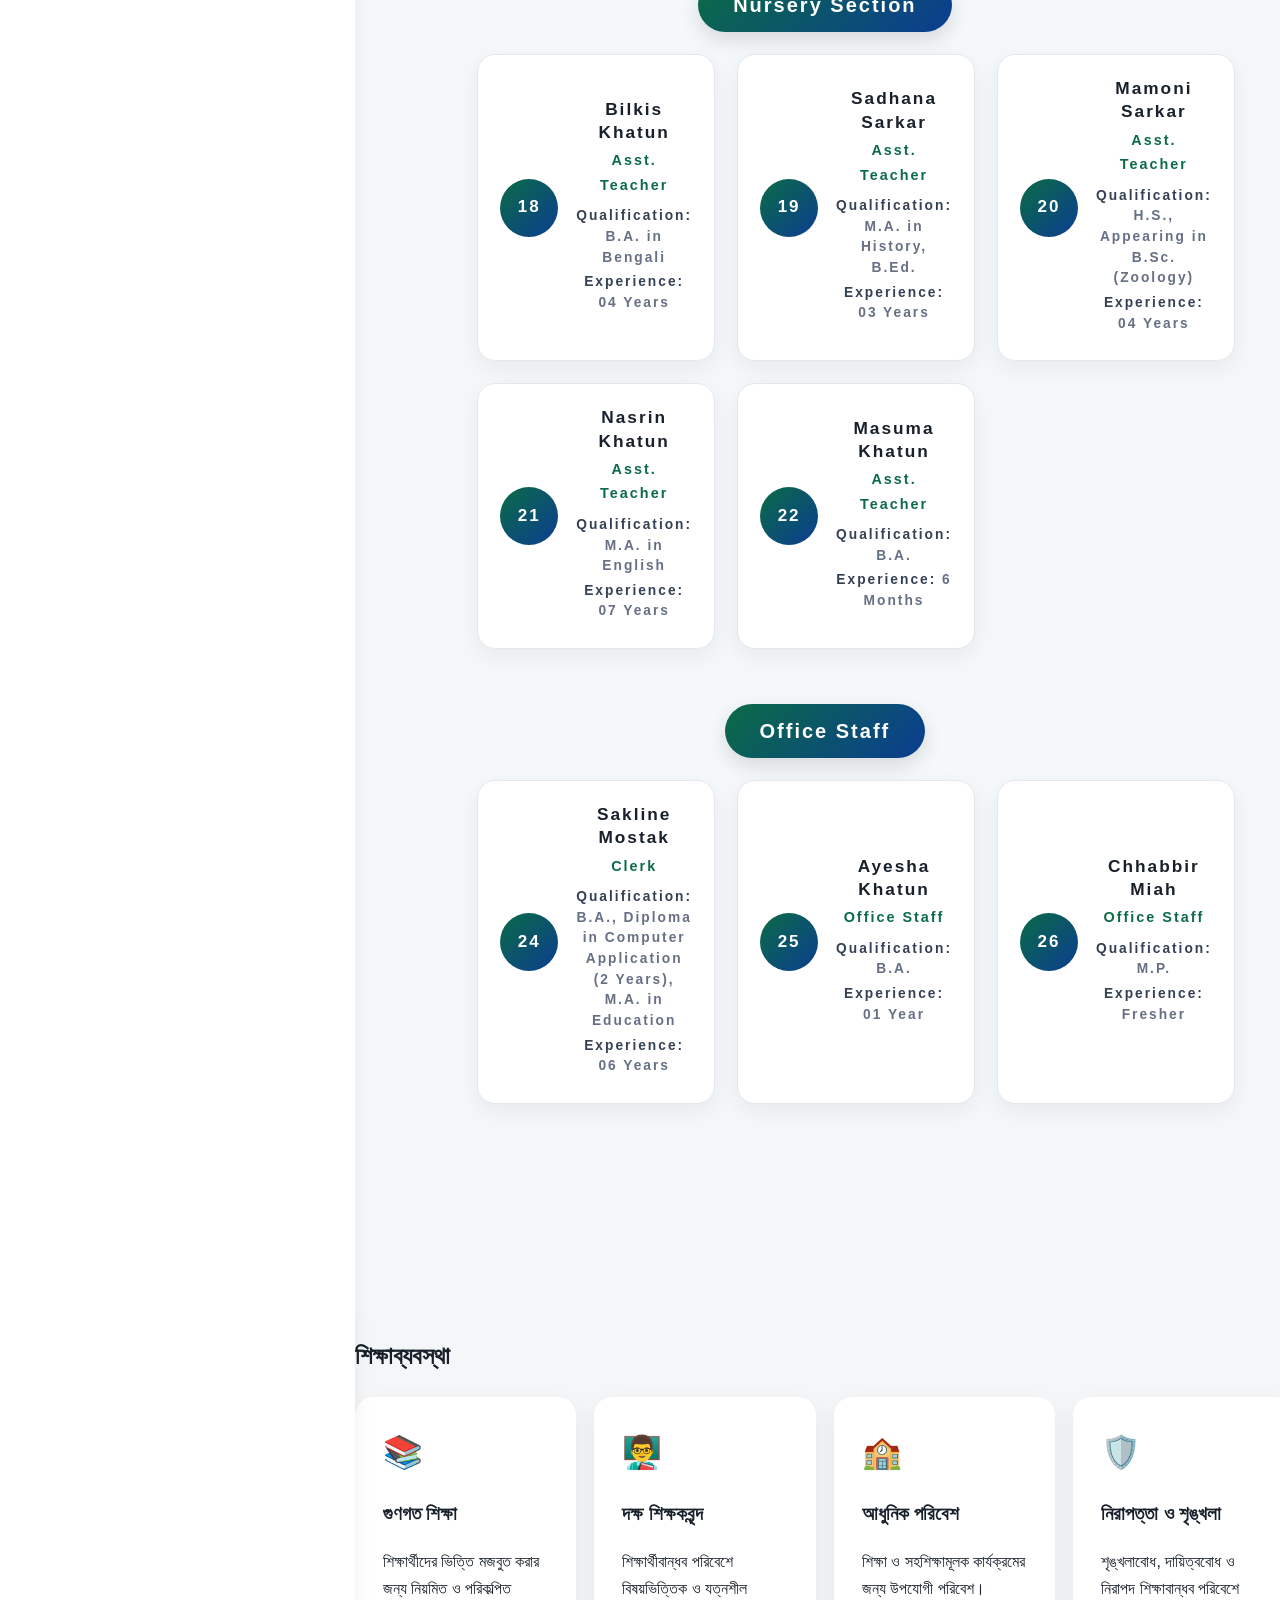
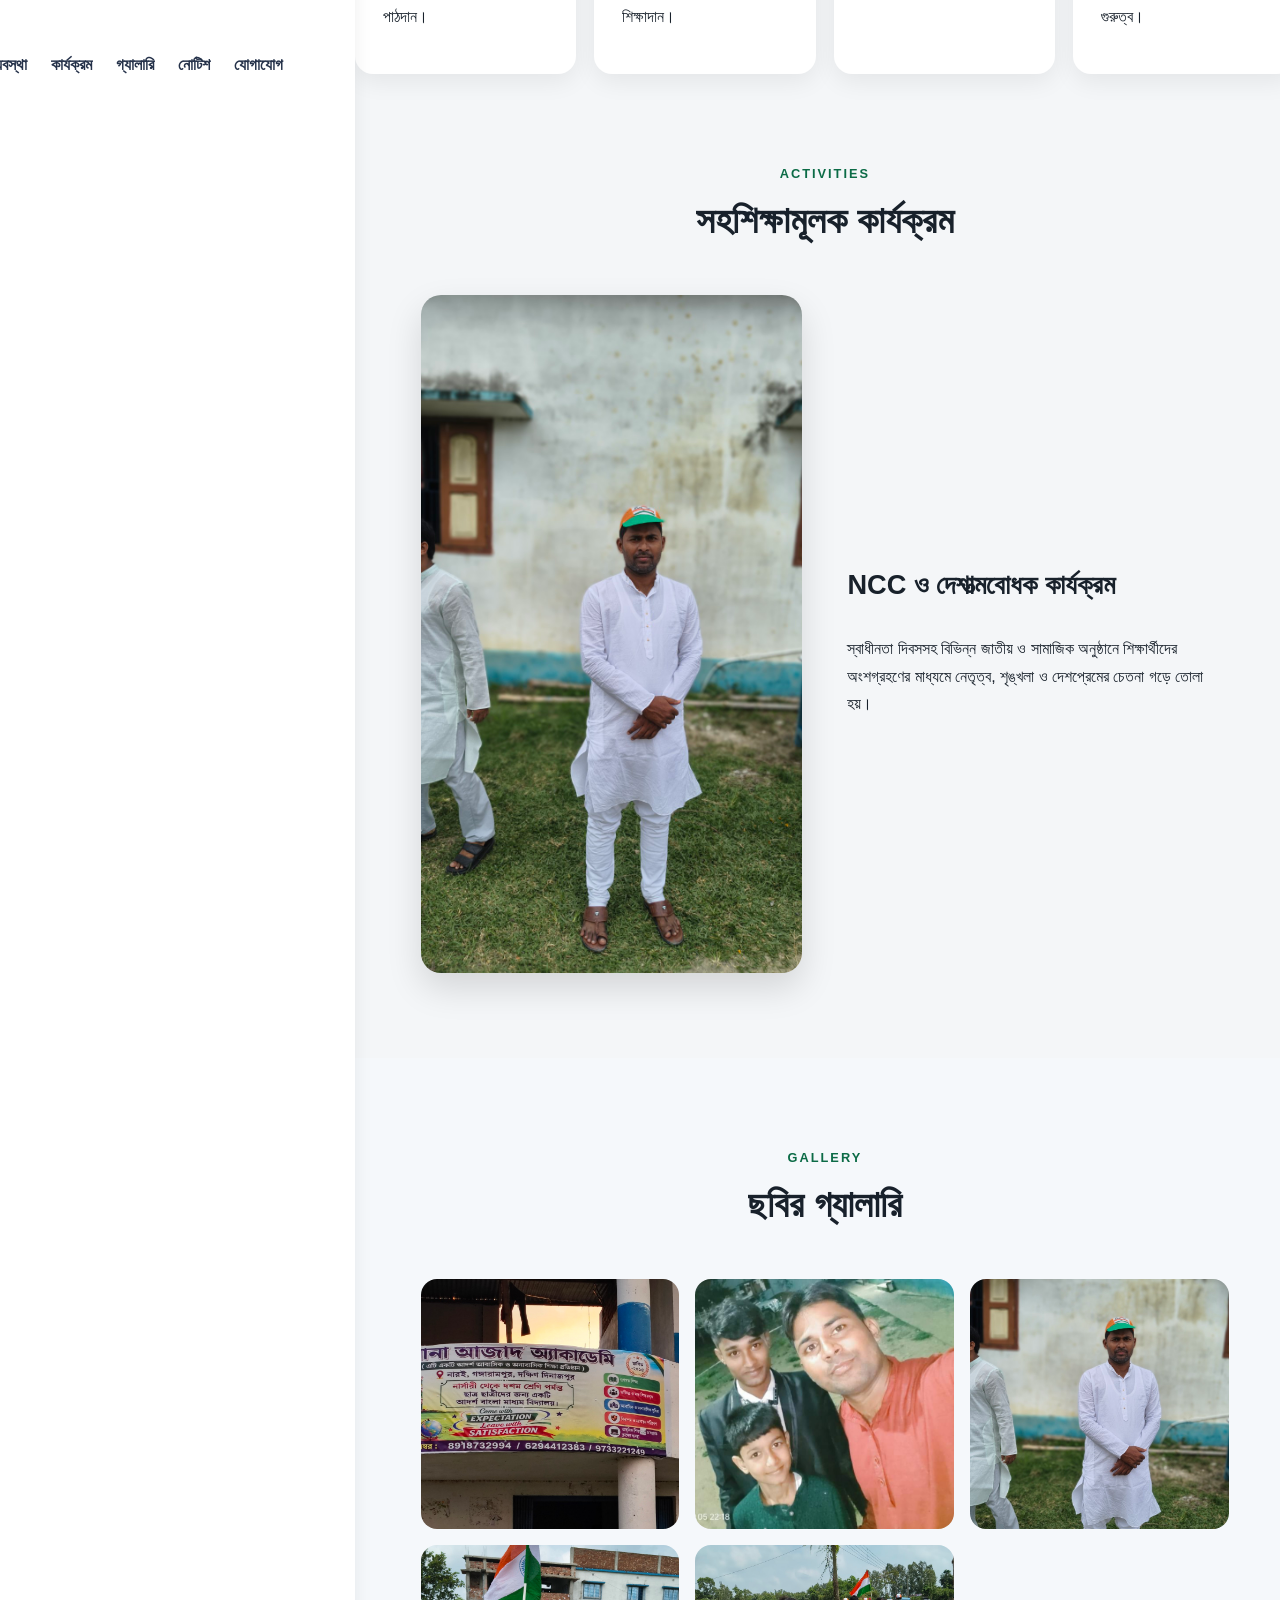
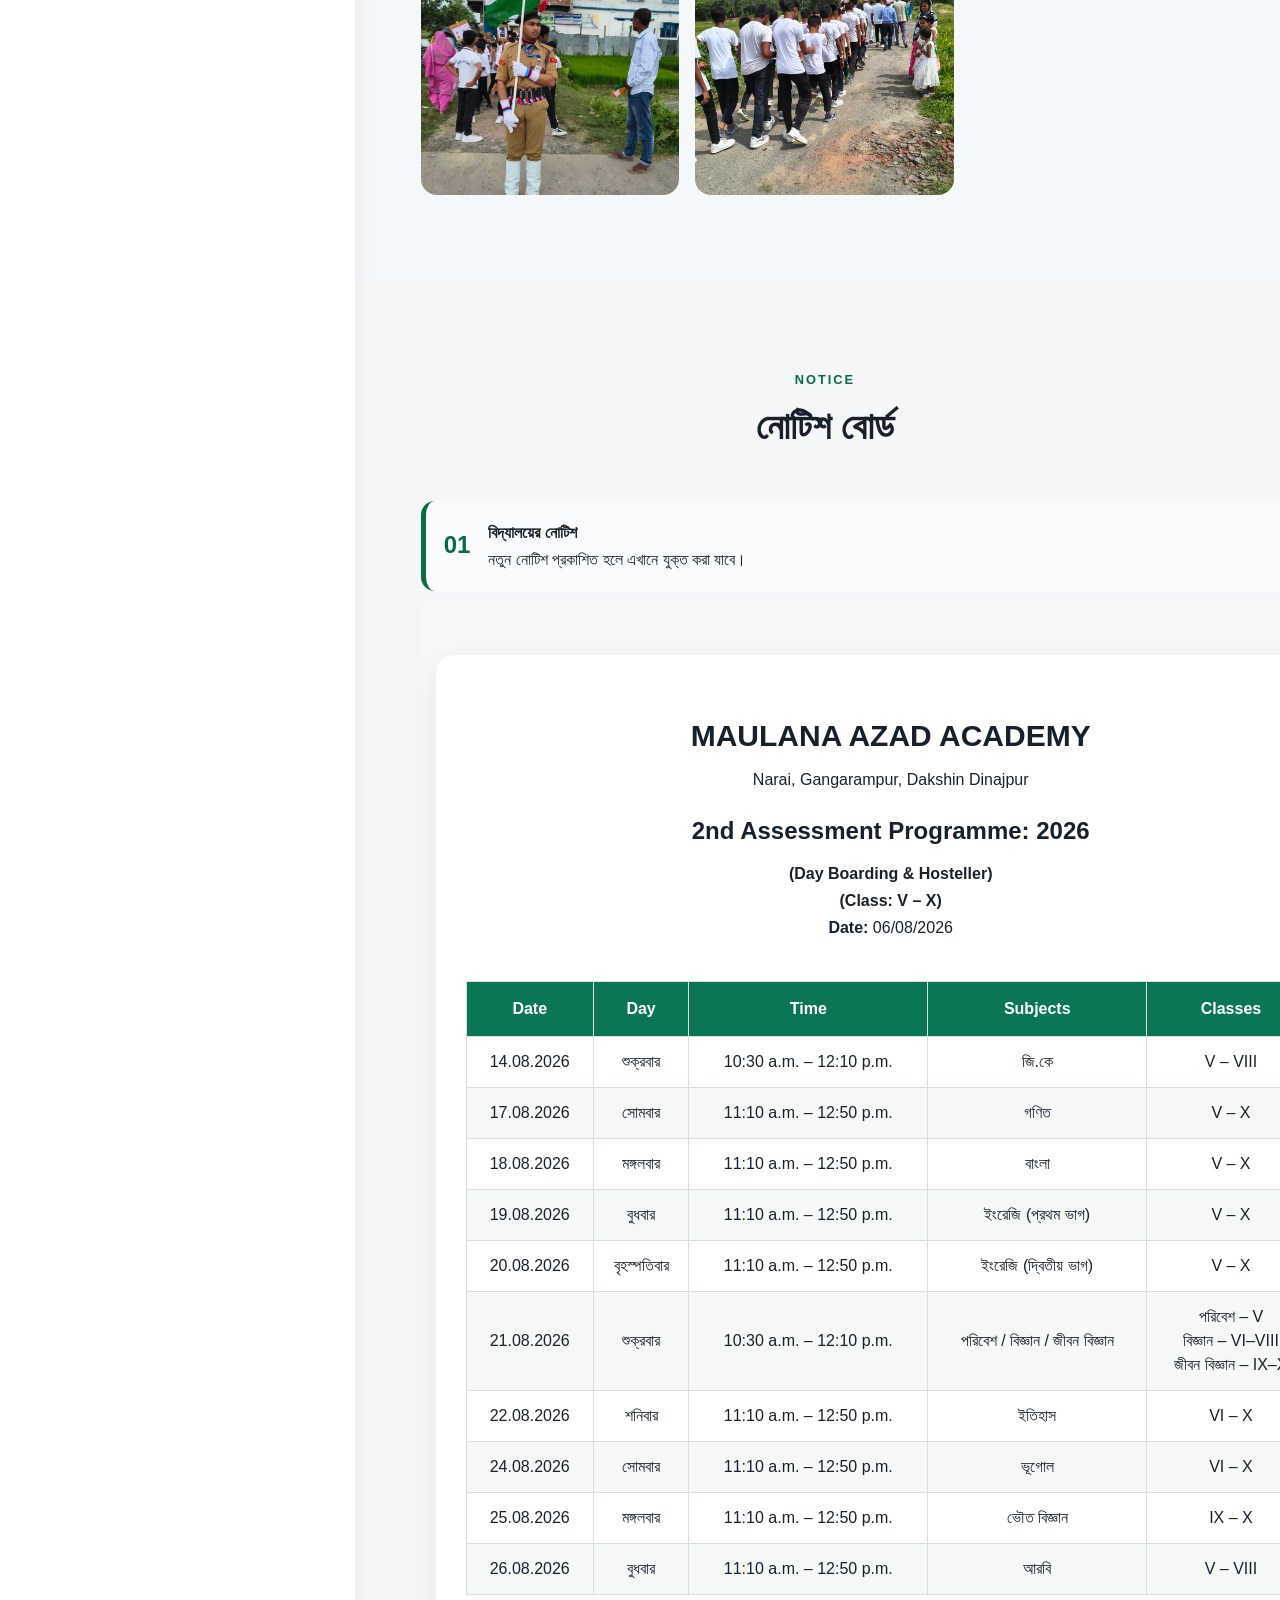
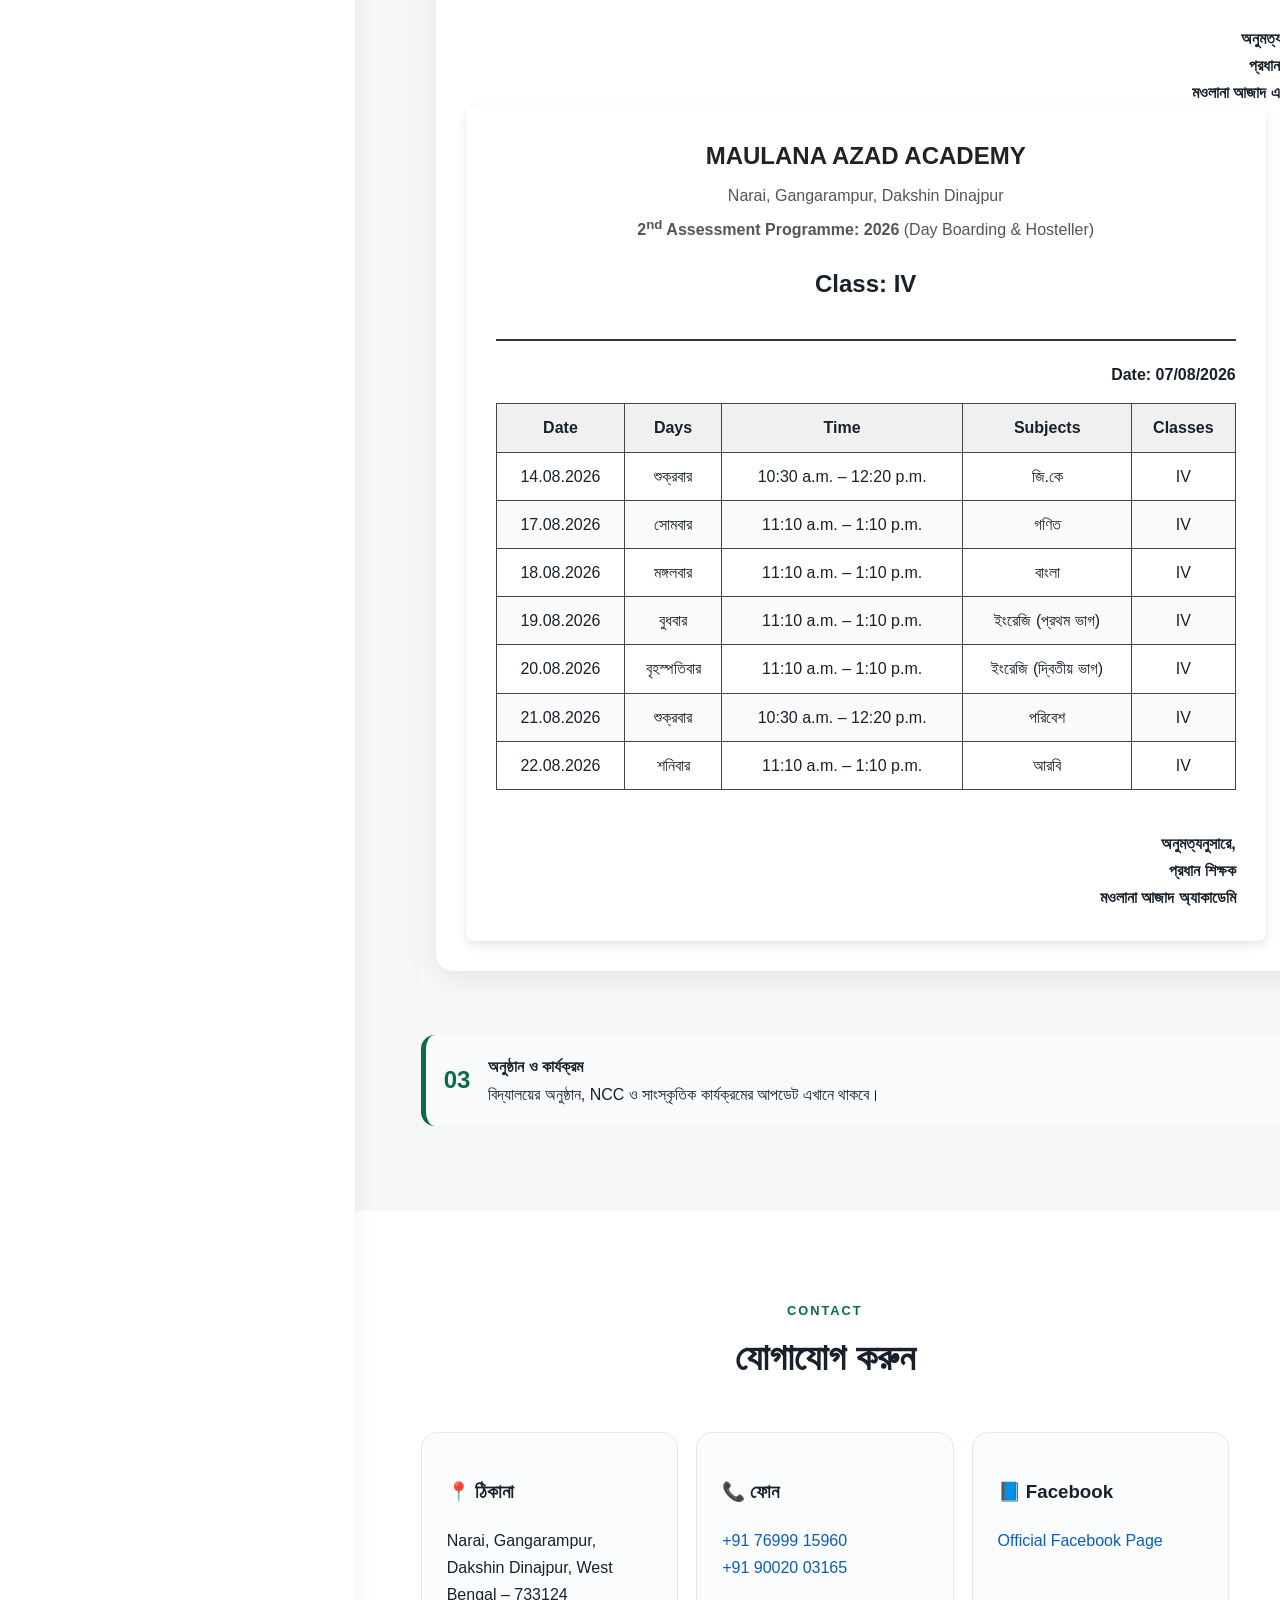
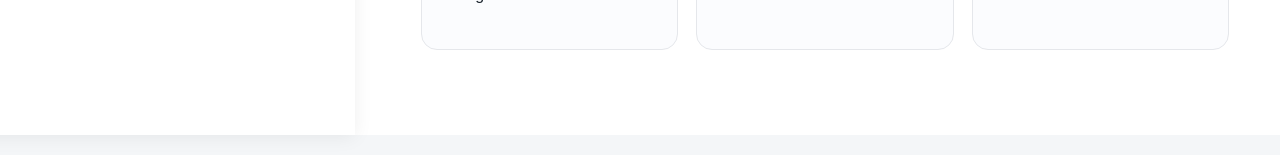
==== commit 905417f8: "Update index.html" ====
--- a/index.html
+++ b/index.html
@@ -219,47 +219,7 @@
     </article>
 
     <article class="teacher-card">
-      <div class="teacher-avatar">17</div>
-      <div class="teacher-info">
-        <h3>Bilkis Khatun</h3>
-        <span class="designation">Asst. Teacher</span>
-        <p><strong>অভিজ্ঞতা:</strong> 04 Years</p>
-      </div>
-    </article>
-
-    <article class="teacher-card">
-      <div class="teacher-avatar">18</div>
-      <div class="teacher-info">
-        <h3>Sadhana Sarkar</h3>
-        <span class="designation">Asst. Teacher</span>
-        <p><strong>অভিজ্ঞতা:</strong> 03 Years</p>
-      </div>
-    </article>
-
-    <article class="teacher-card">
-      <div class="teacher-avatar">19</div>
-      <div class="teacher-info">
-        <h3>Mamoni Sarkar</h3>
-        <span class="designation">Asst. Teacher</span>
-        <p><strong>অভিজ্ঞতা:</strong> 04 Years</p>
-      </div>
-    </article>
-
-    <article class="teacher-card">
-      <div class="teacher-avatar">20</div>
-      <div class="teacher-info">
-        <h3>Nasrin Khatun</h3>
-        <span class="designation">Asst. Teacher</span>
-        <p><strong>অভিজ্ঞতা:</strong> 07 Years</p>
-      </div>
-    </article>
-
-    <article class="teacher-card">
-      <div class="teacher-avatar">21</div>
-      <div class="teacher-info">
-        <h3>Masuma Khatun</h3>
-        <span class="designation">Asst. Teacher</span>
-        <p><strong>অভিজ্ঞতা:</strong> 6 Months</p>
+    
       </div><!-- NURSERY SECTION -->
 
 <div class="staff-category">
@@ -318,15 +278,7 @@
     </div>
   </article>
 
-  <article class="teacher-card">
-    <div class="teacher-avatar">23</div>
-    <div class="teacher-info">
-      <h3>Rina Banu</h3>
-      <span class="designation">Asst. Teacher</span>
-      <p><strong>Qualification:</strong> Hafeza, H.S.</p>
-      <p><strong>Experience:</strong> 08 Years</p>
-    </div>
-  </article>
+
 
 </div>
 
--- a/style.css
+++ b/style.css
@@ -114,3 +114,36 @@
     font-size: 1rem;
   }
 }
+/* STAFF CATEGORY */
+
+.staff-category {
+  max-width: 1150px;
+  margin: 45px auto 22px;
+  text-align: center;
+}
+
+.staff-category h3 {
+  display: inline-block;
+  margin: 0;
+  padding: 10px 35px;
+  background: linear-gradient(135deg, #0b6b46, #0b3d91);
+  color: #fff;
+  border-radius: 50px;
+  font-size: 1.25rem;
+  box-shadow: 0 8px 20px rgba(0,0,0,.12);
+}
+
+.office-category {
+  margin-top: 55px;
+}
+
+.teacher-info p {
+  margin: 4px 0;
+  color: #667085;
+  font-size: .86rem;
+  line-height: 1.5;
+}
+
+.teacher-info p strong {
+  color: #344054;
+}
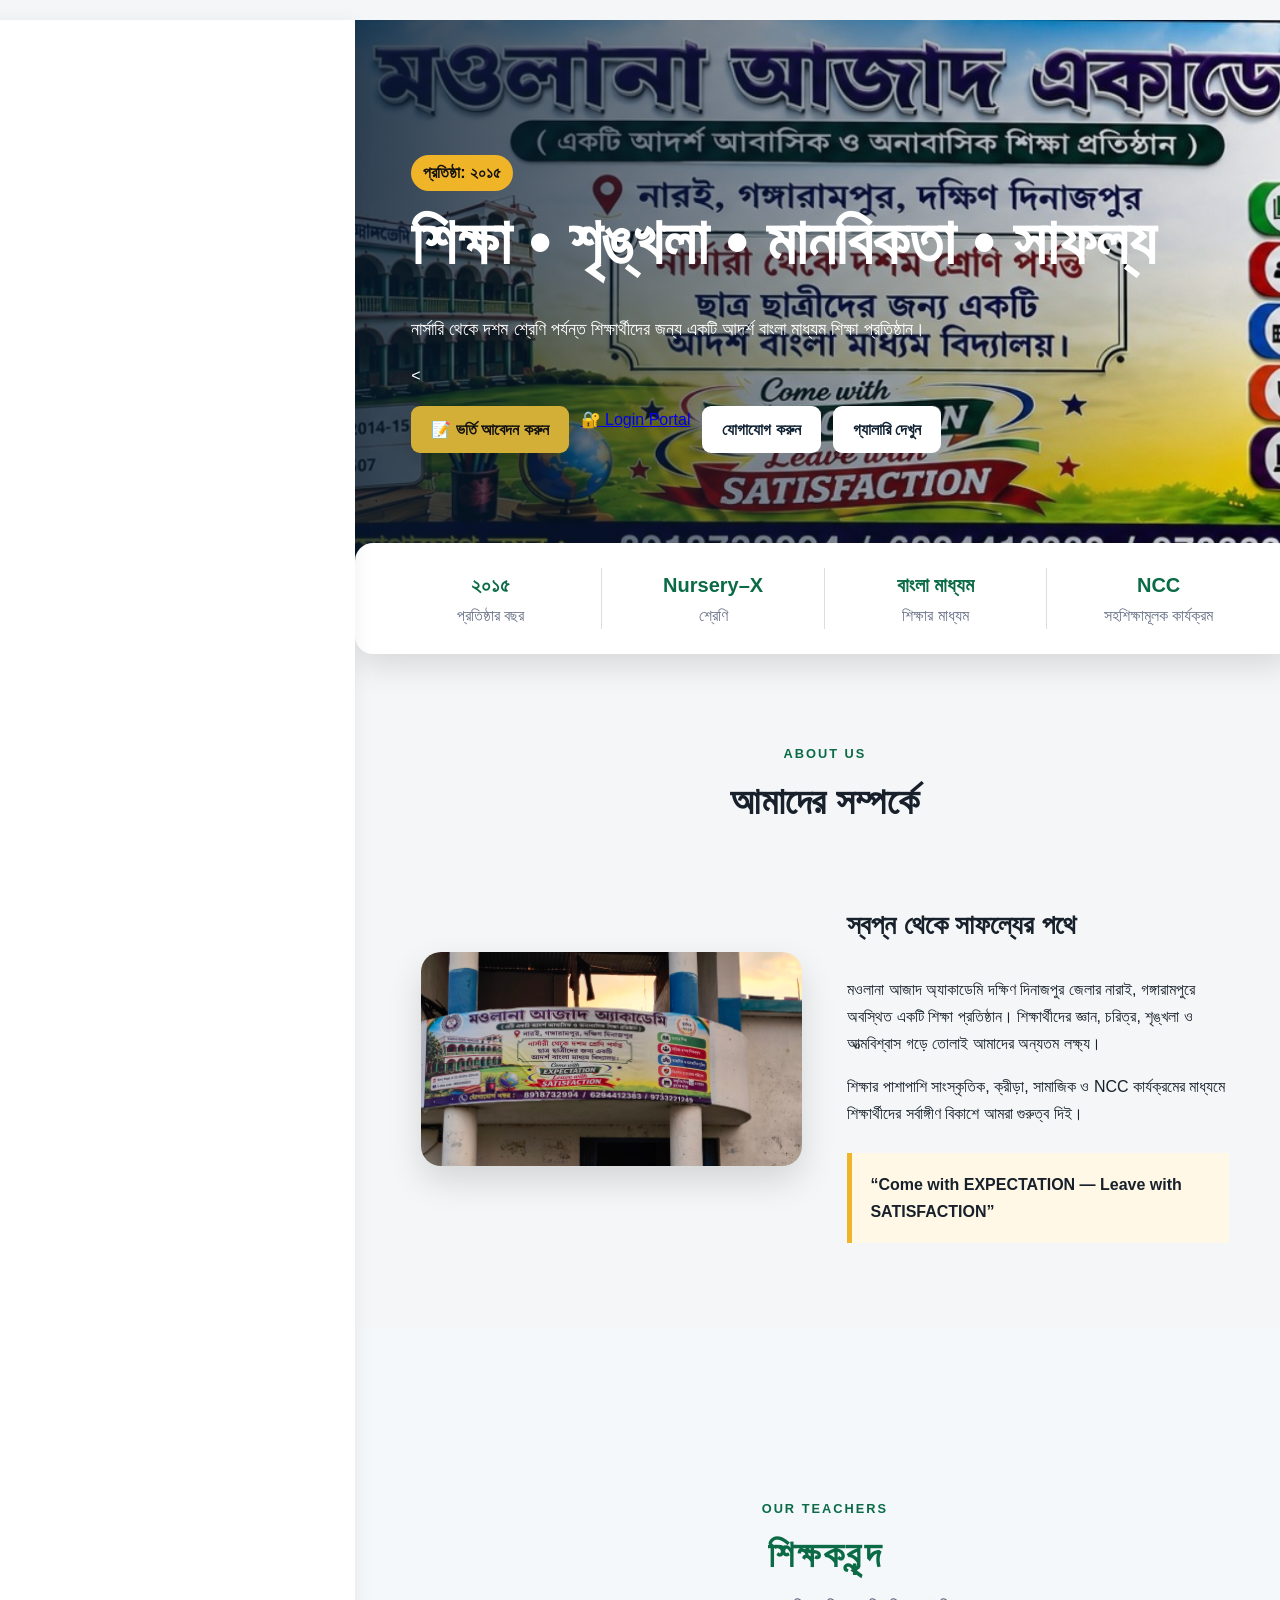
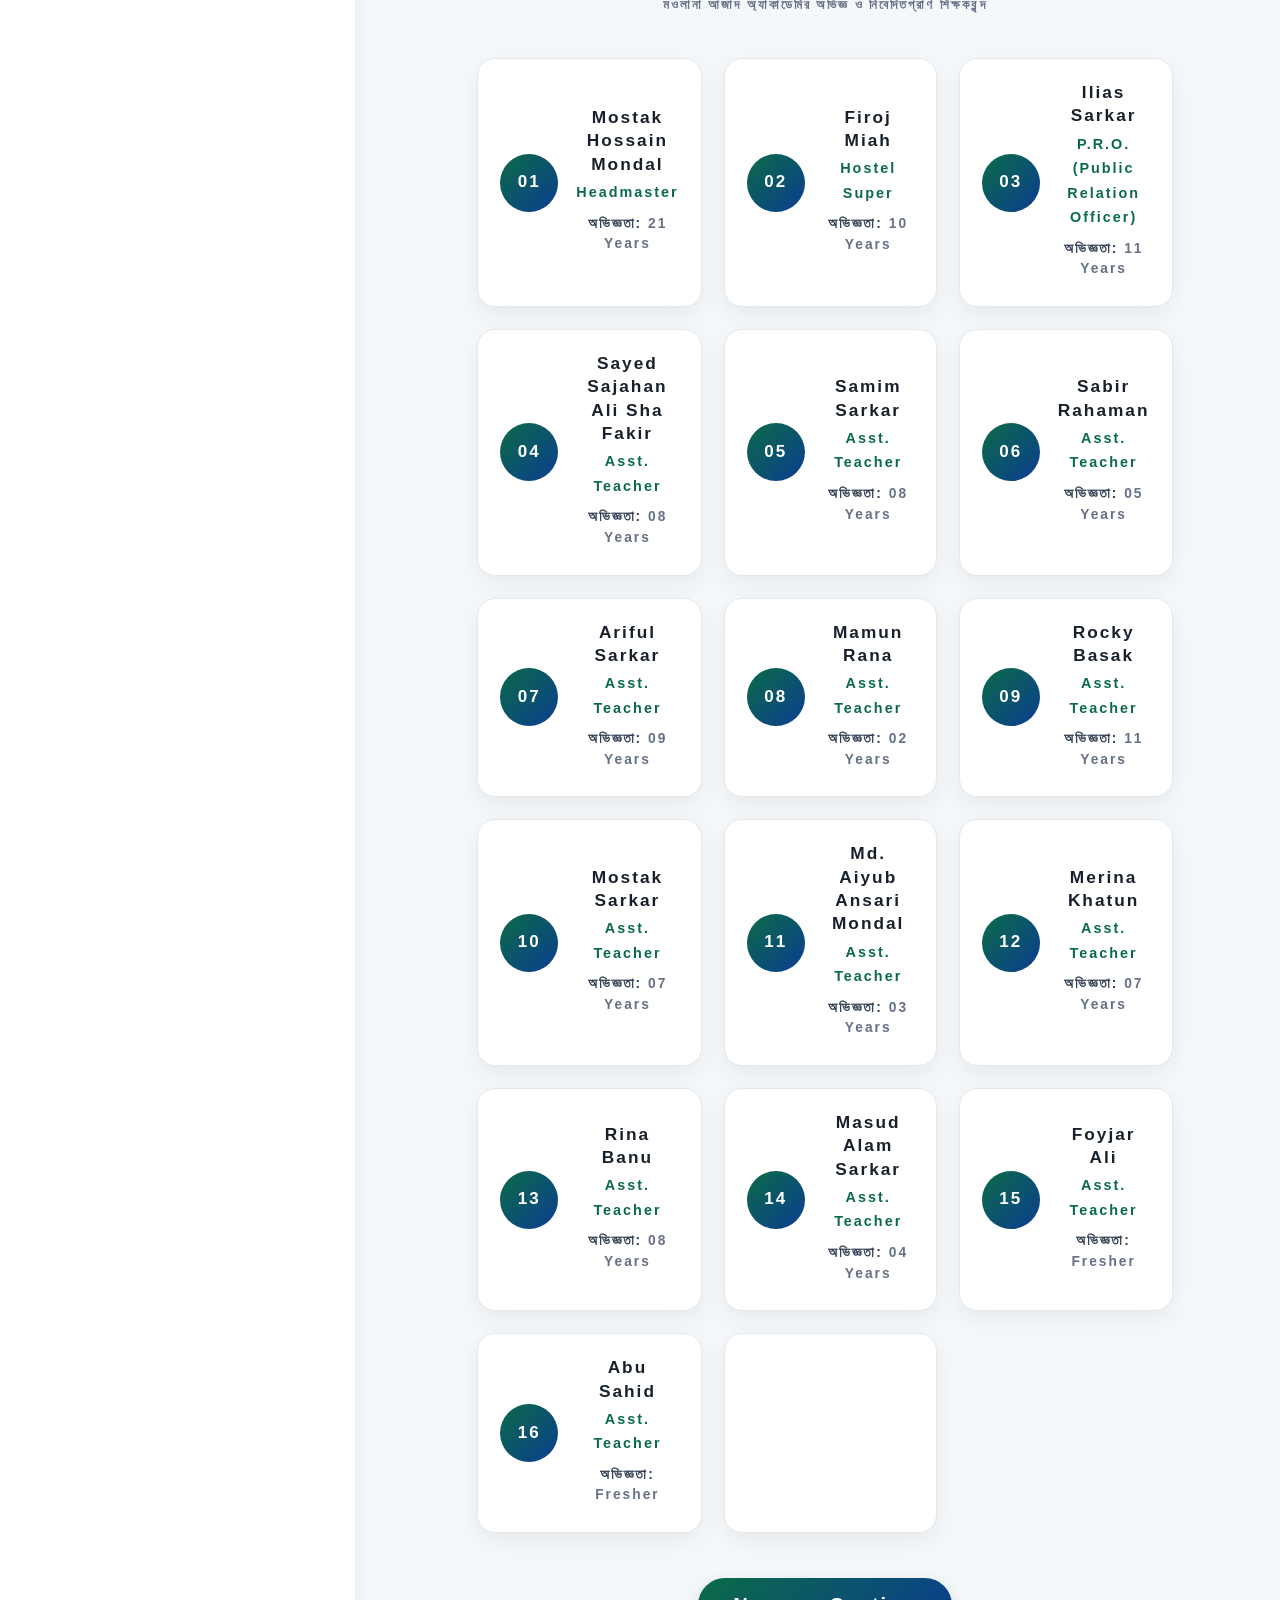
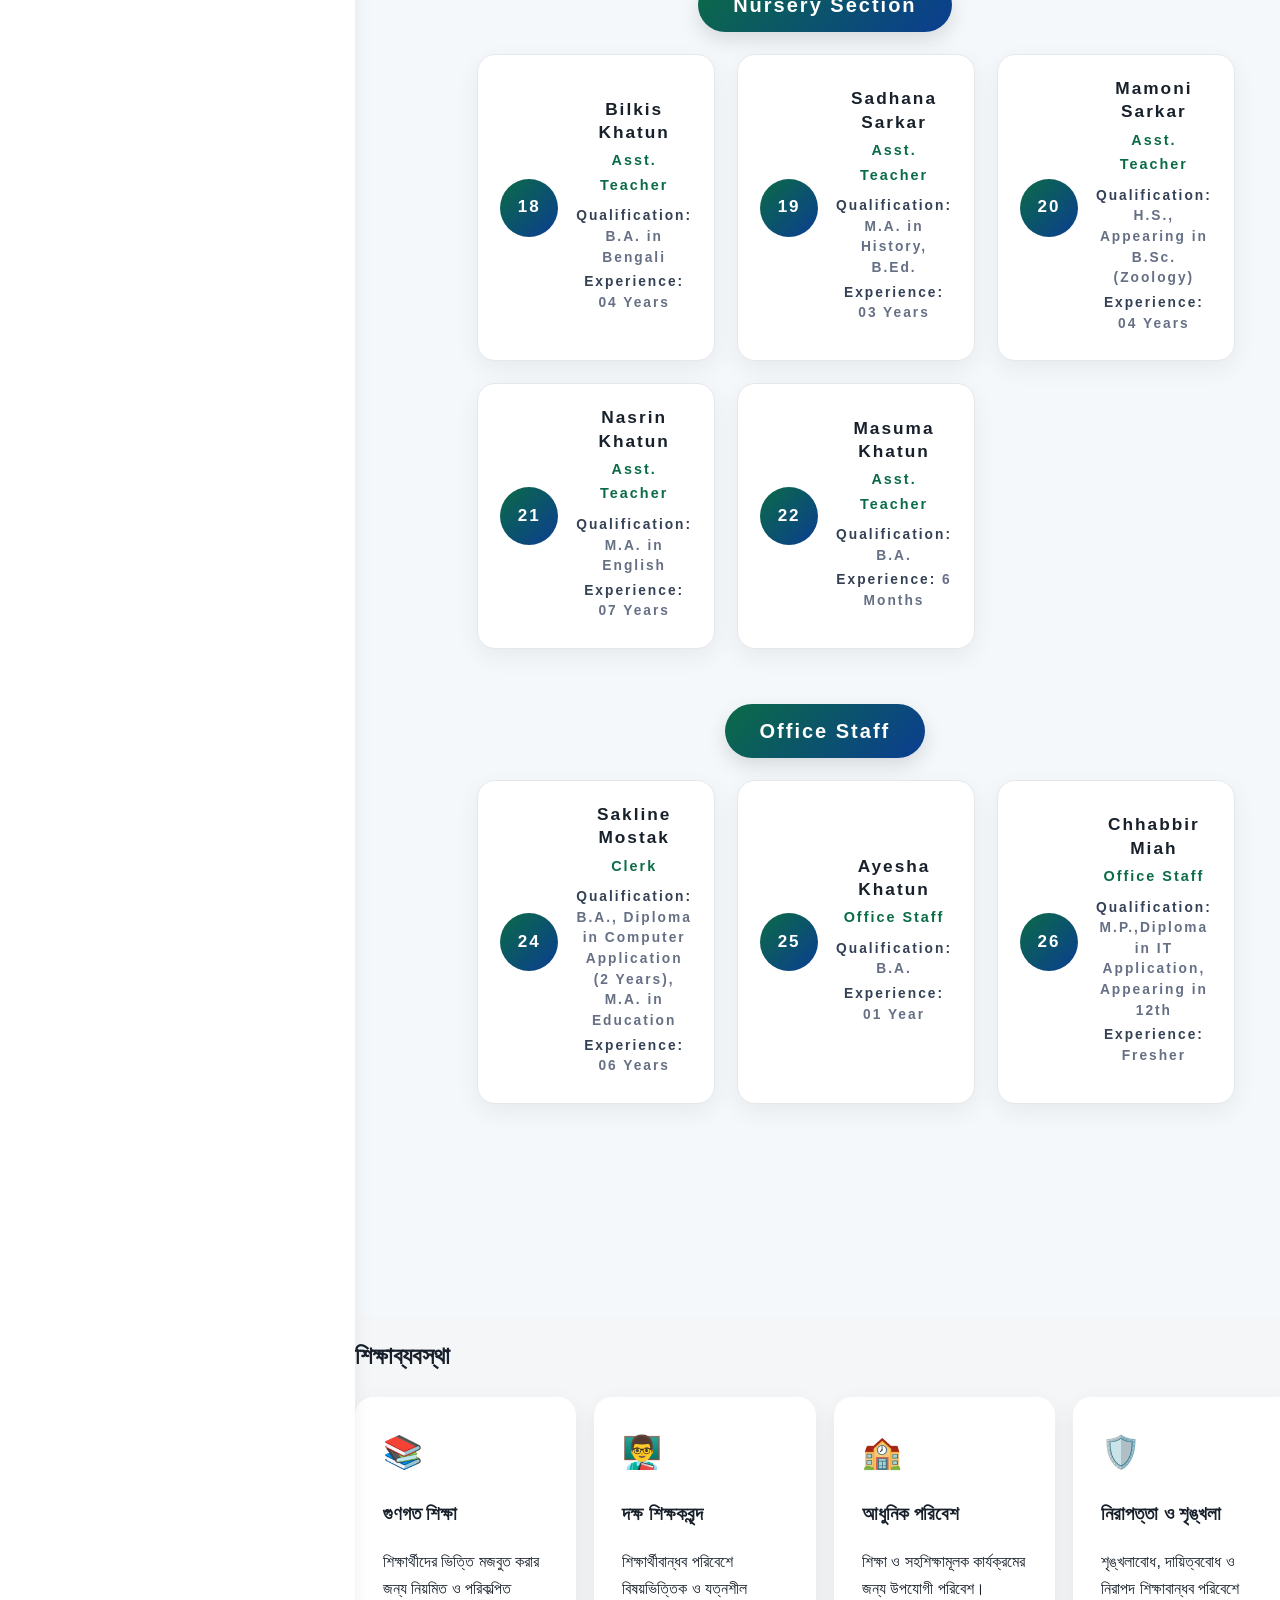
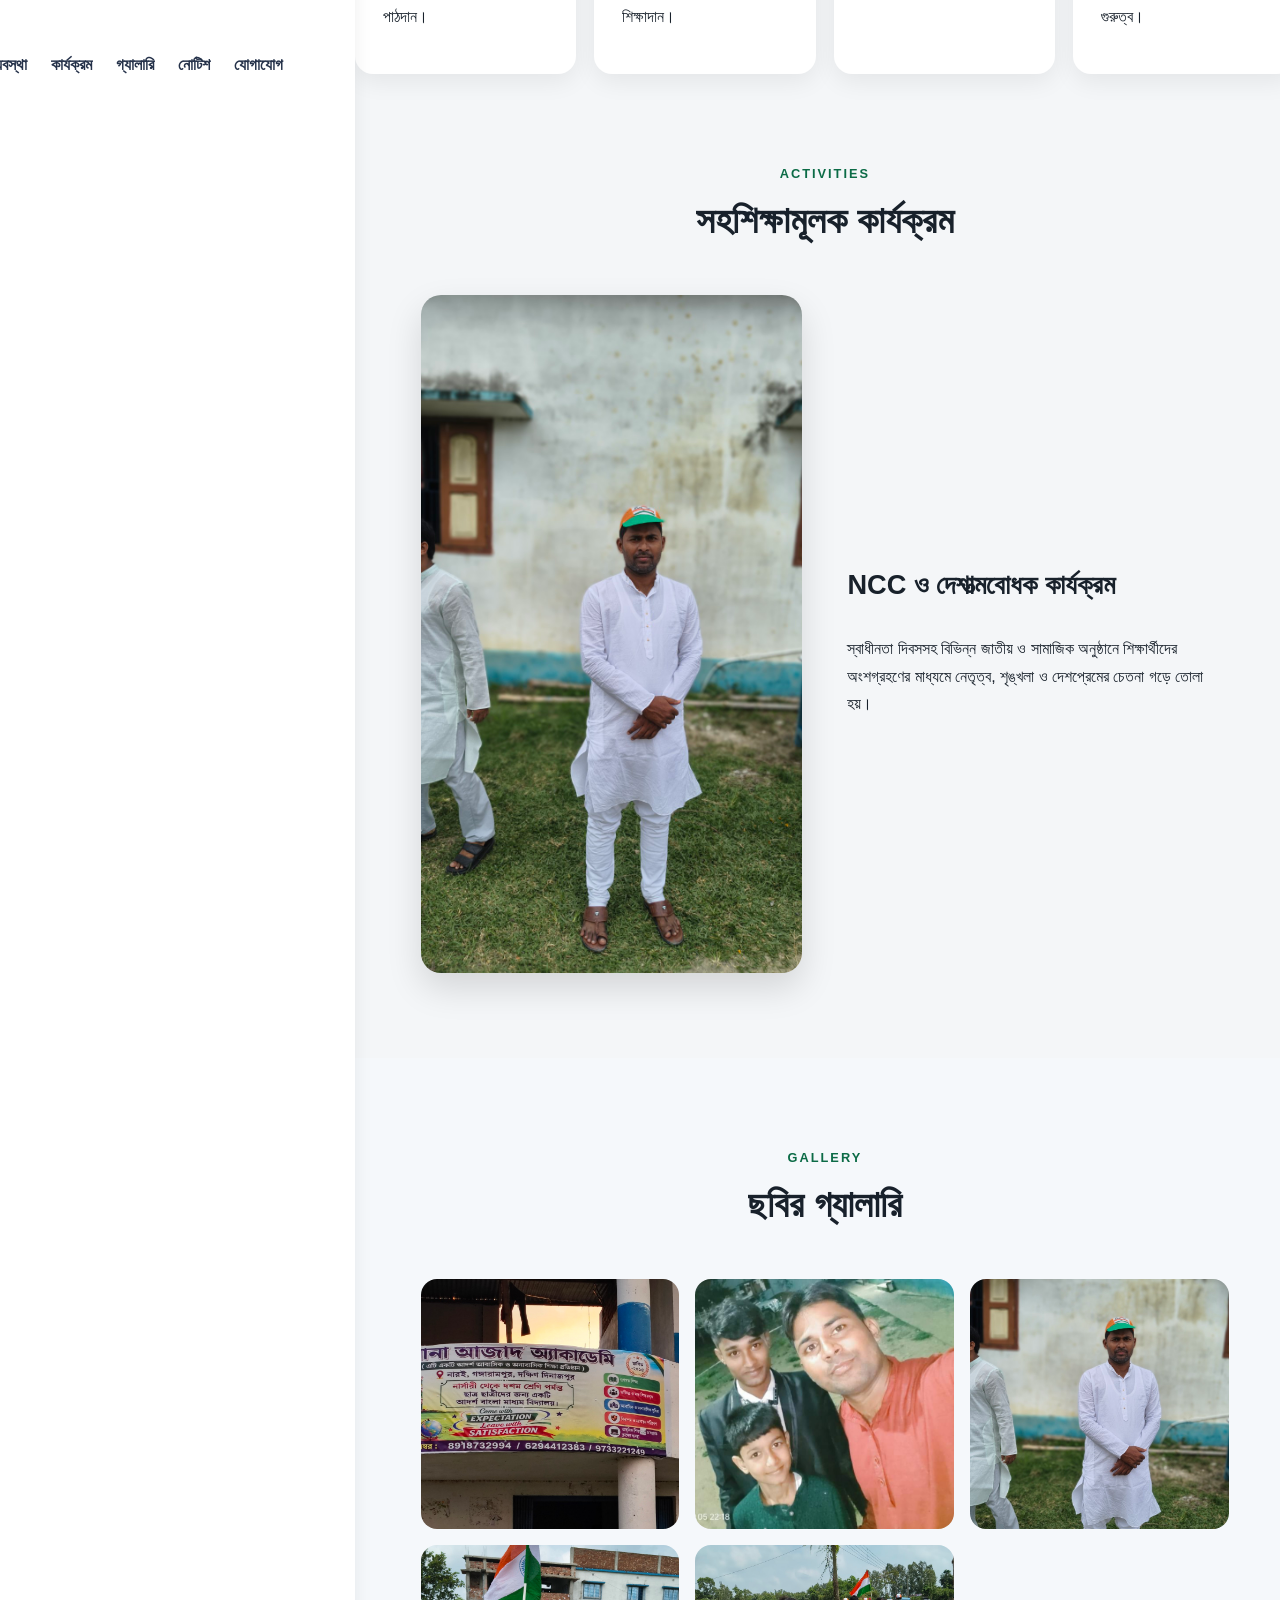
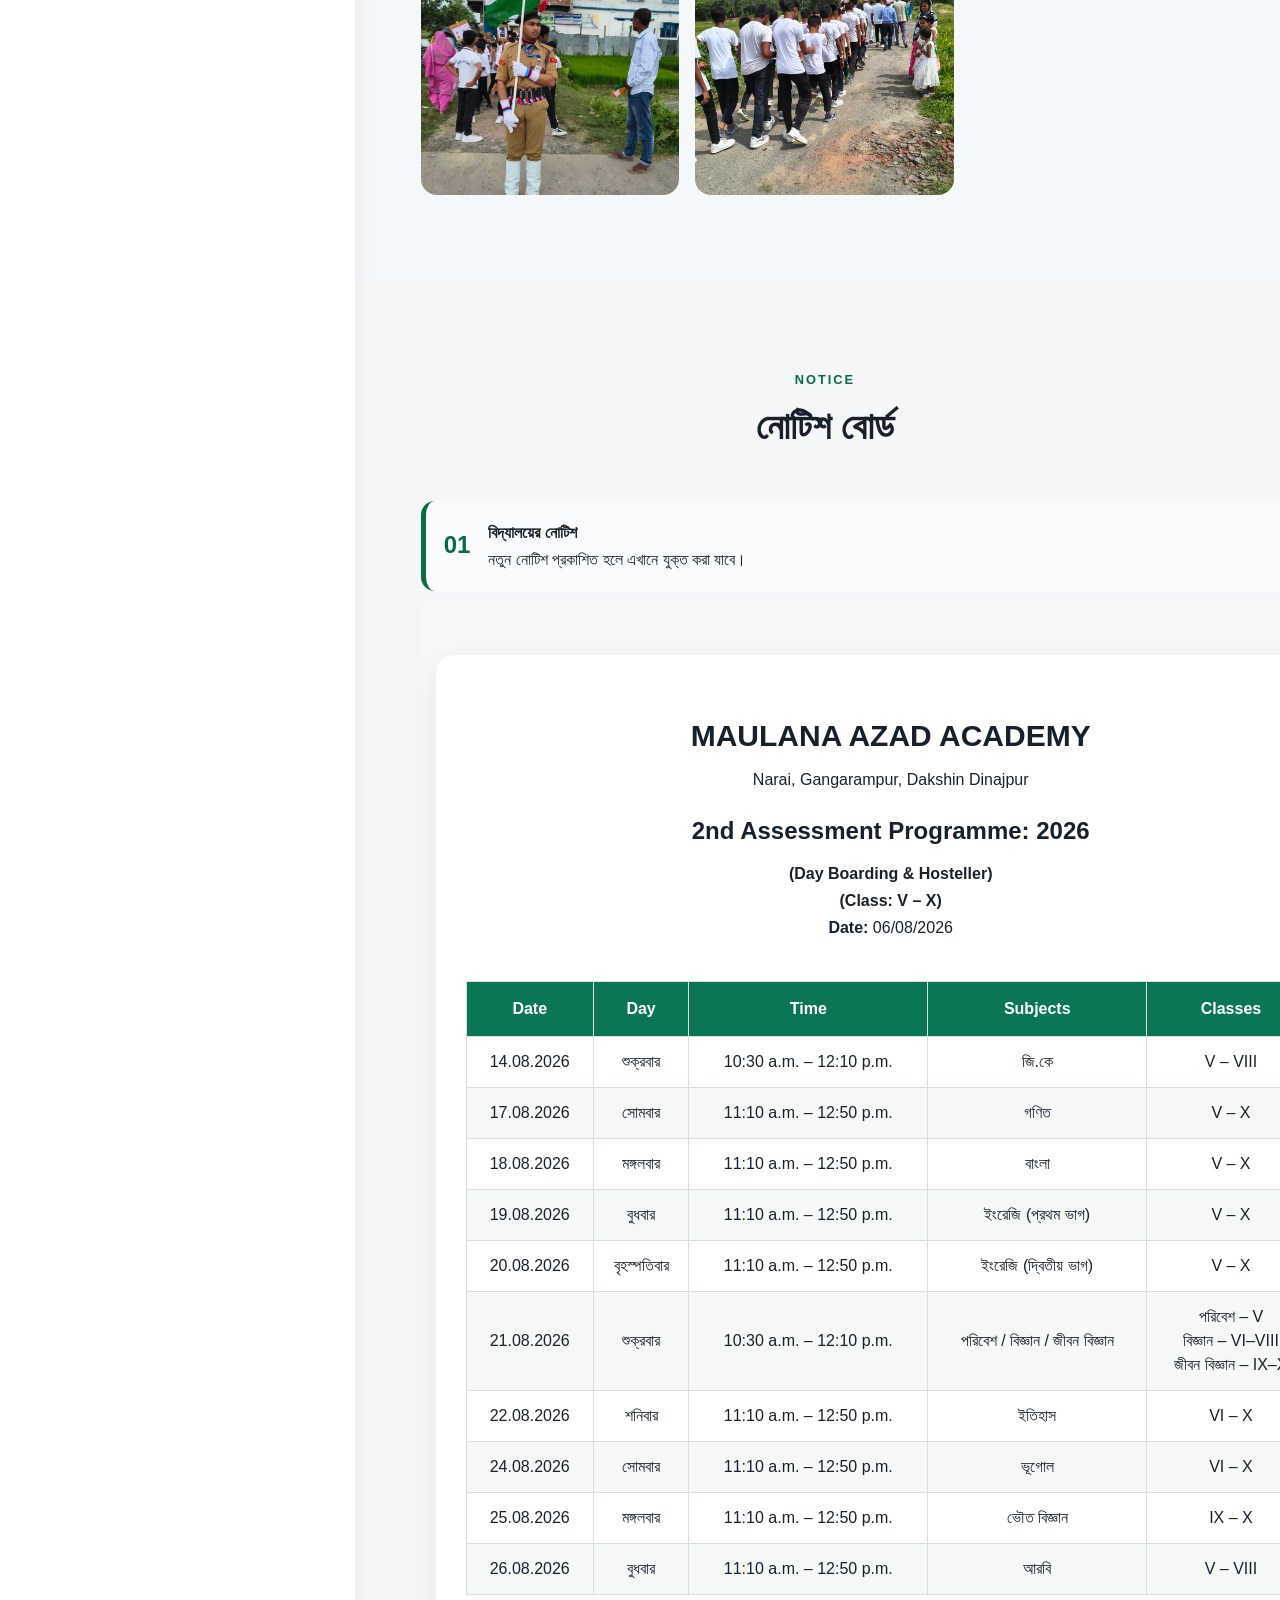
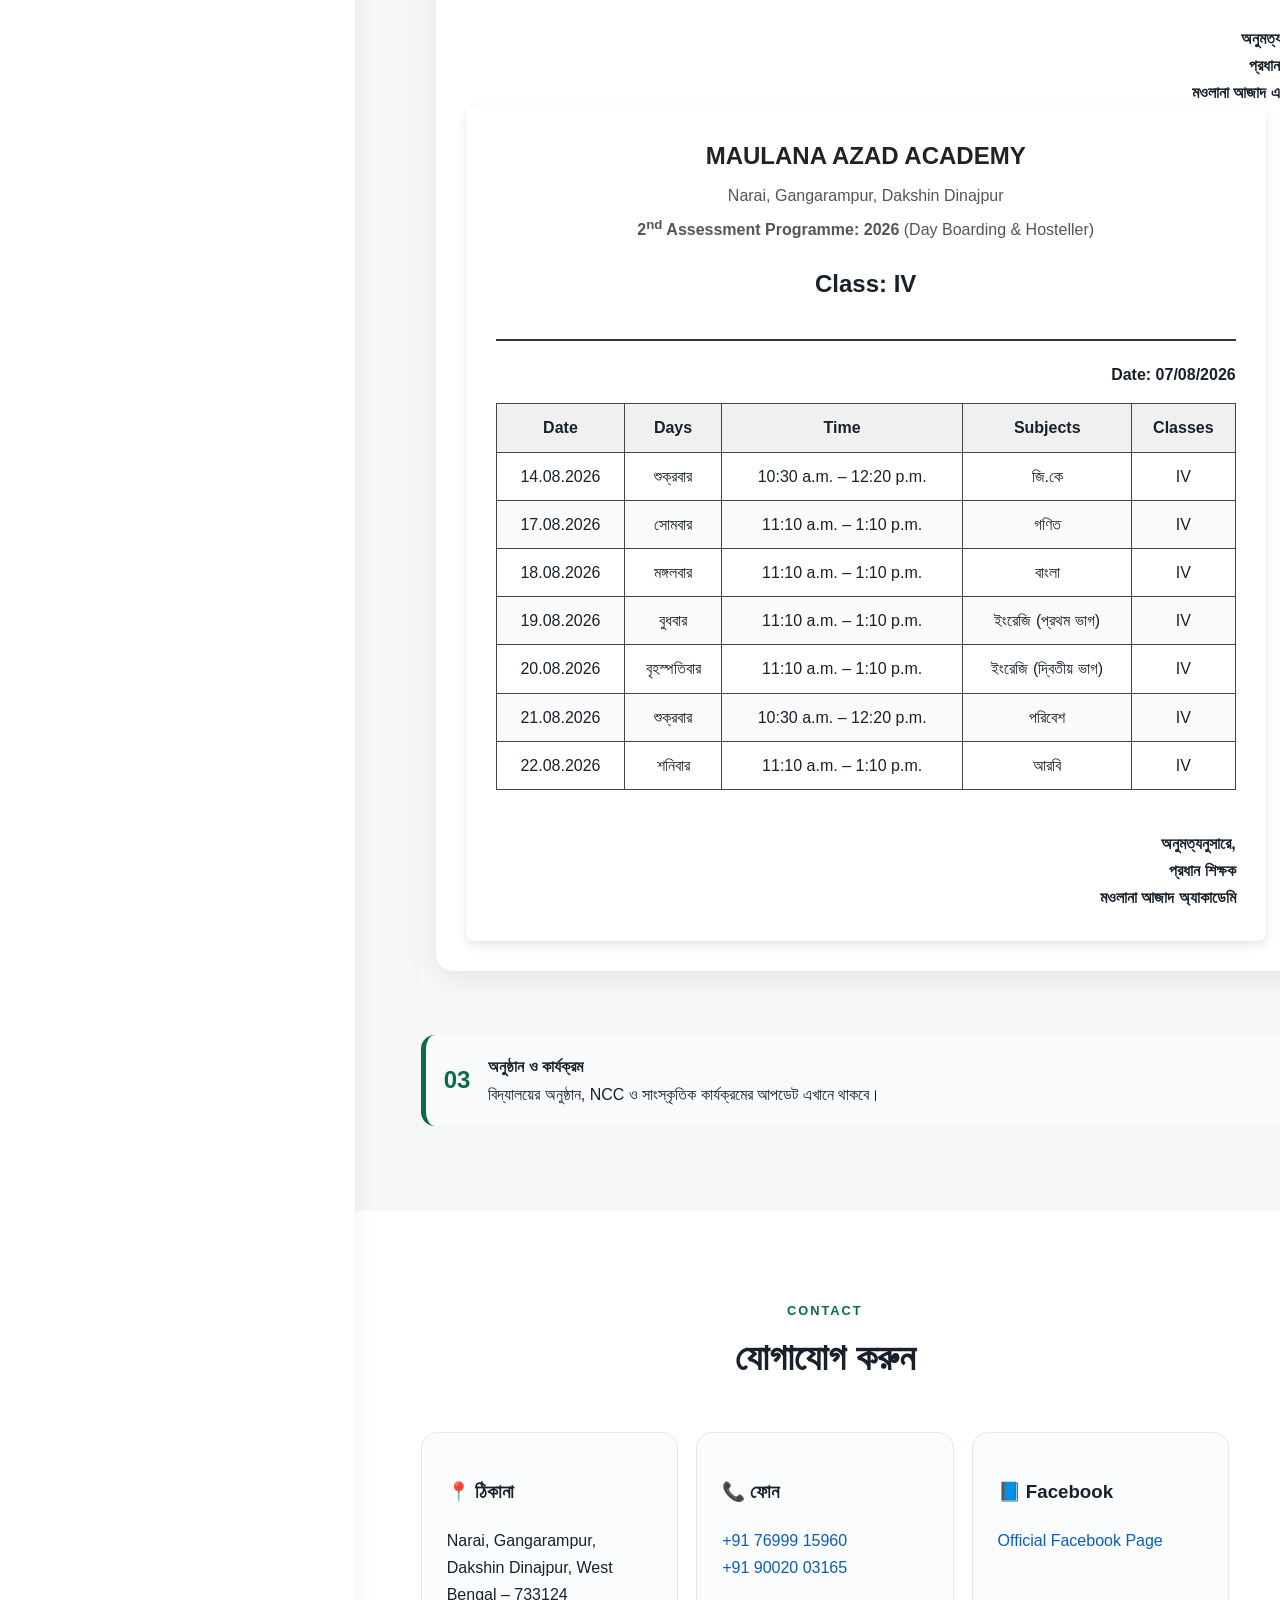
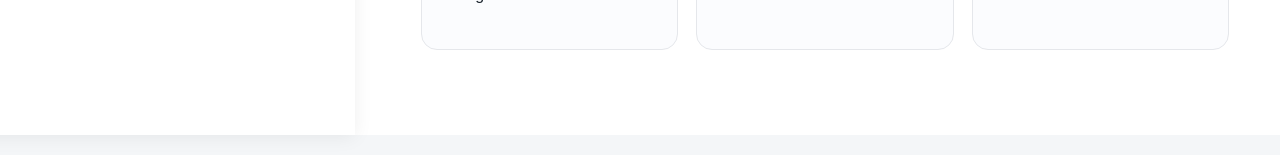
==== commit c2dcc34c: "Update index.html" ====
--- a/index.html
+++ b/index.html
@@ -316,7 +316,7 @@
     <div class="teacher-info">
       <h3>Chhabbir Miah</h3>
       <span class="designation">Office Staff</span>
-      <p><strong>Qualification:</strong> M.P.</p>
+      <p><strong>Qualification:</strong> M.P.,Diploma in IT Application, Appearing in 12th </p>
       <p><strong>Experience:</strong> Fresher</p>
     </div>
   </article>
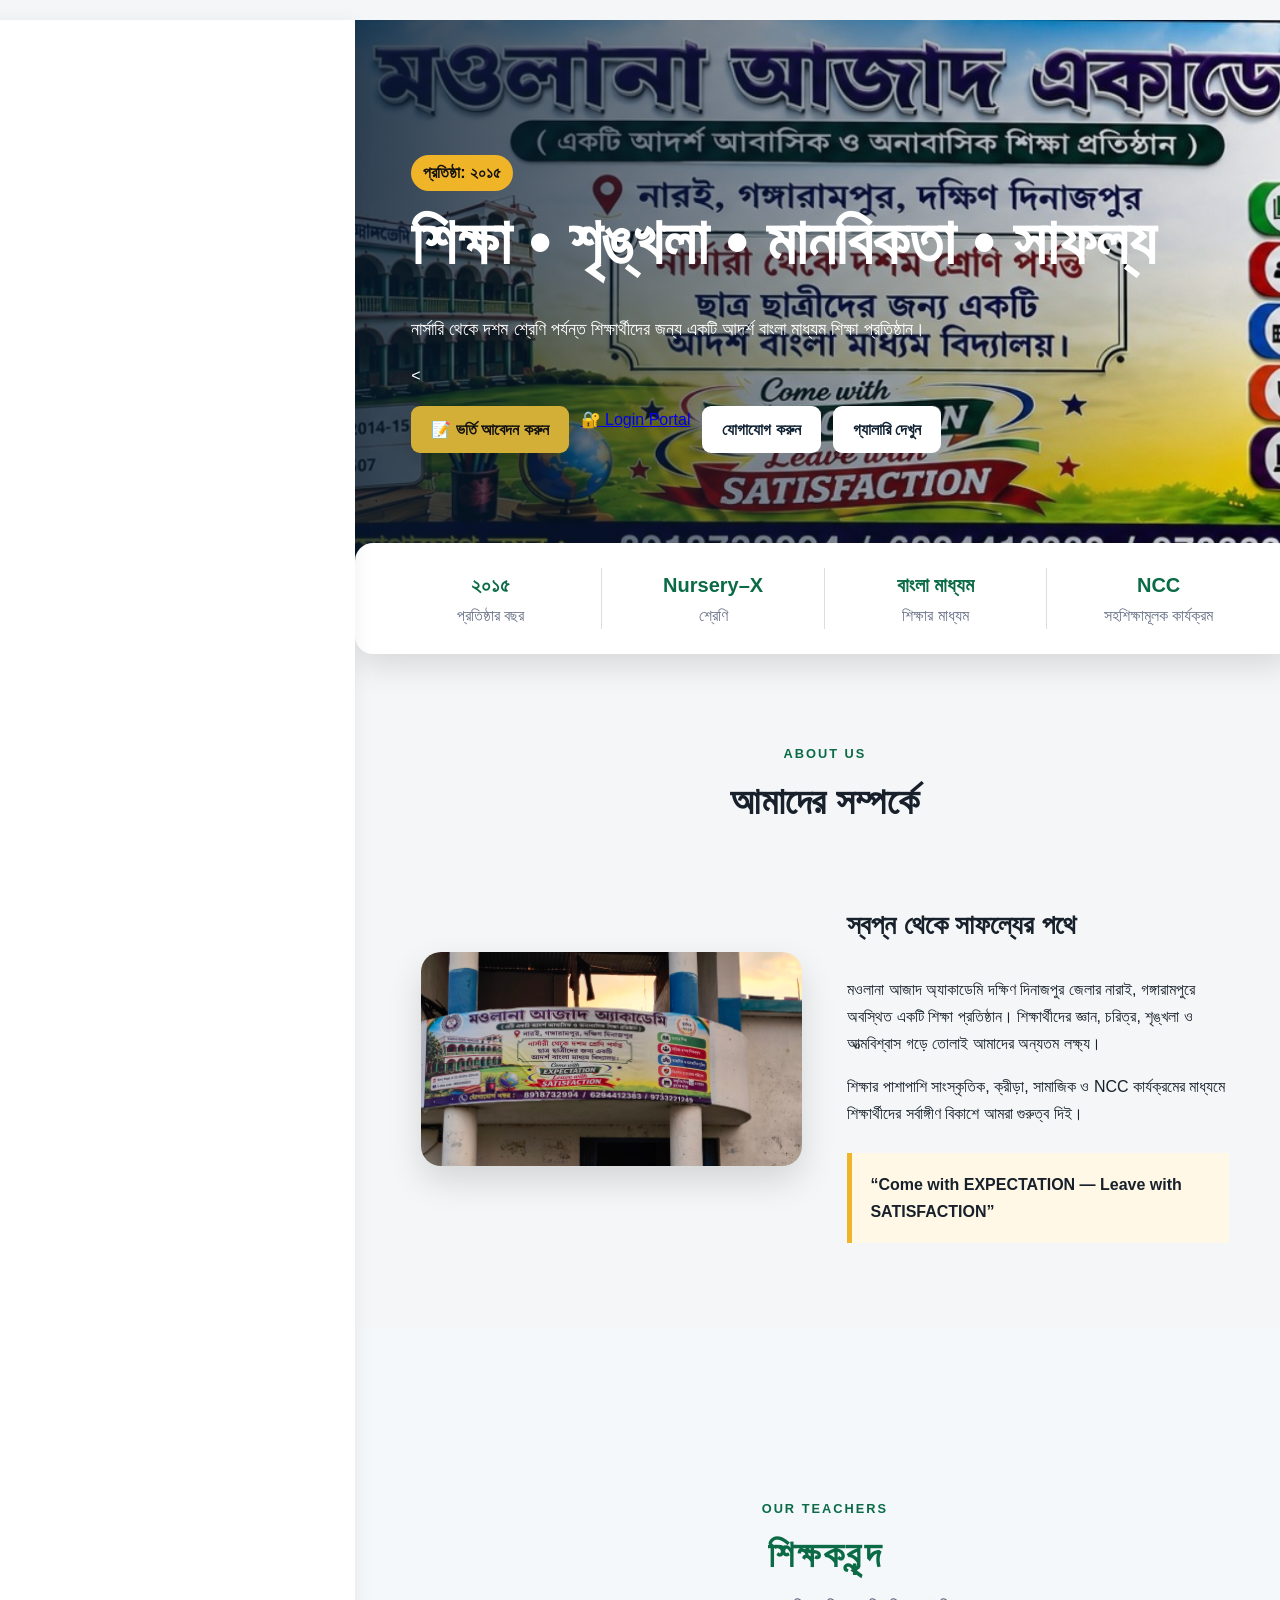
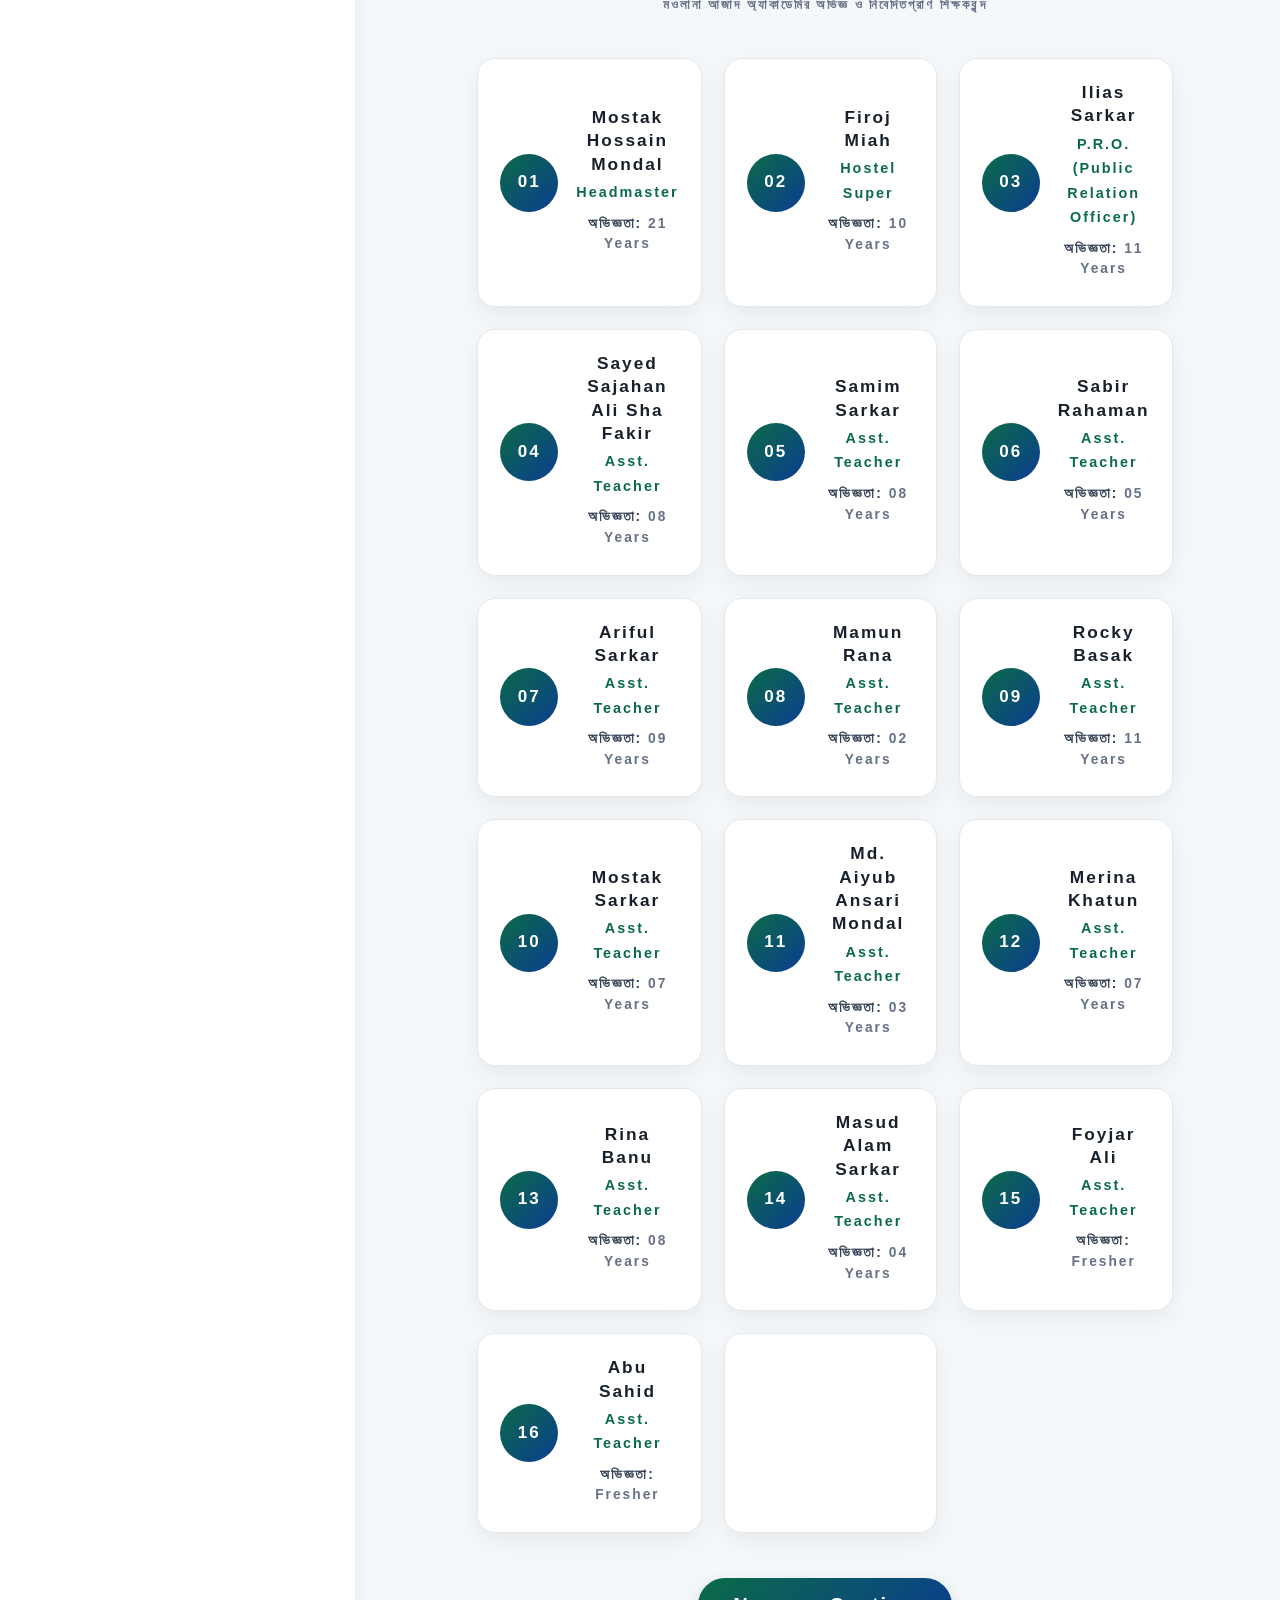
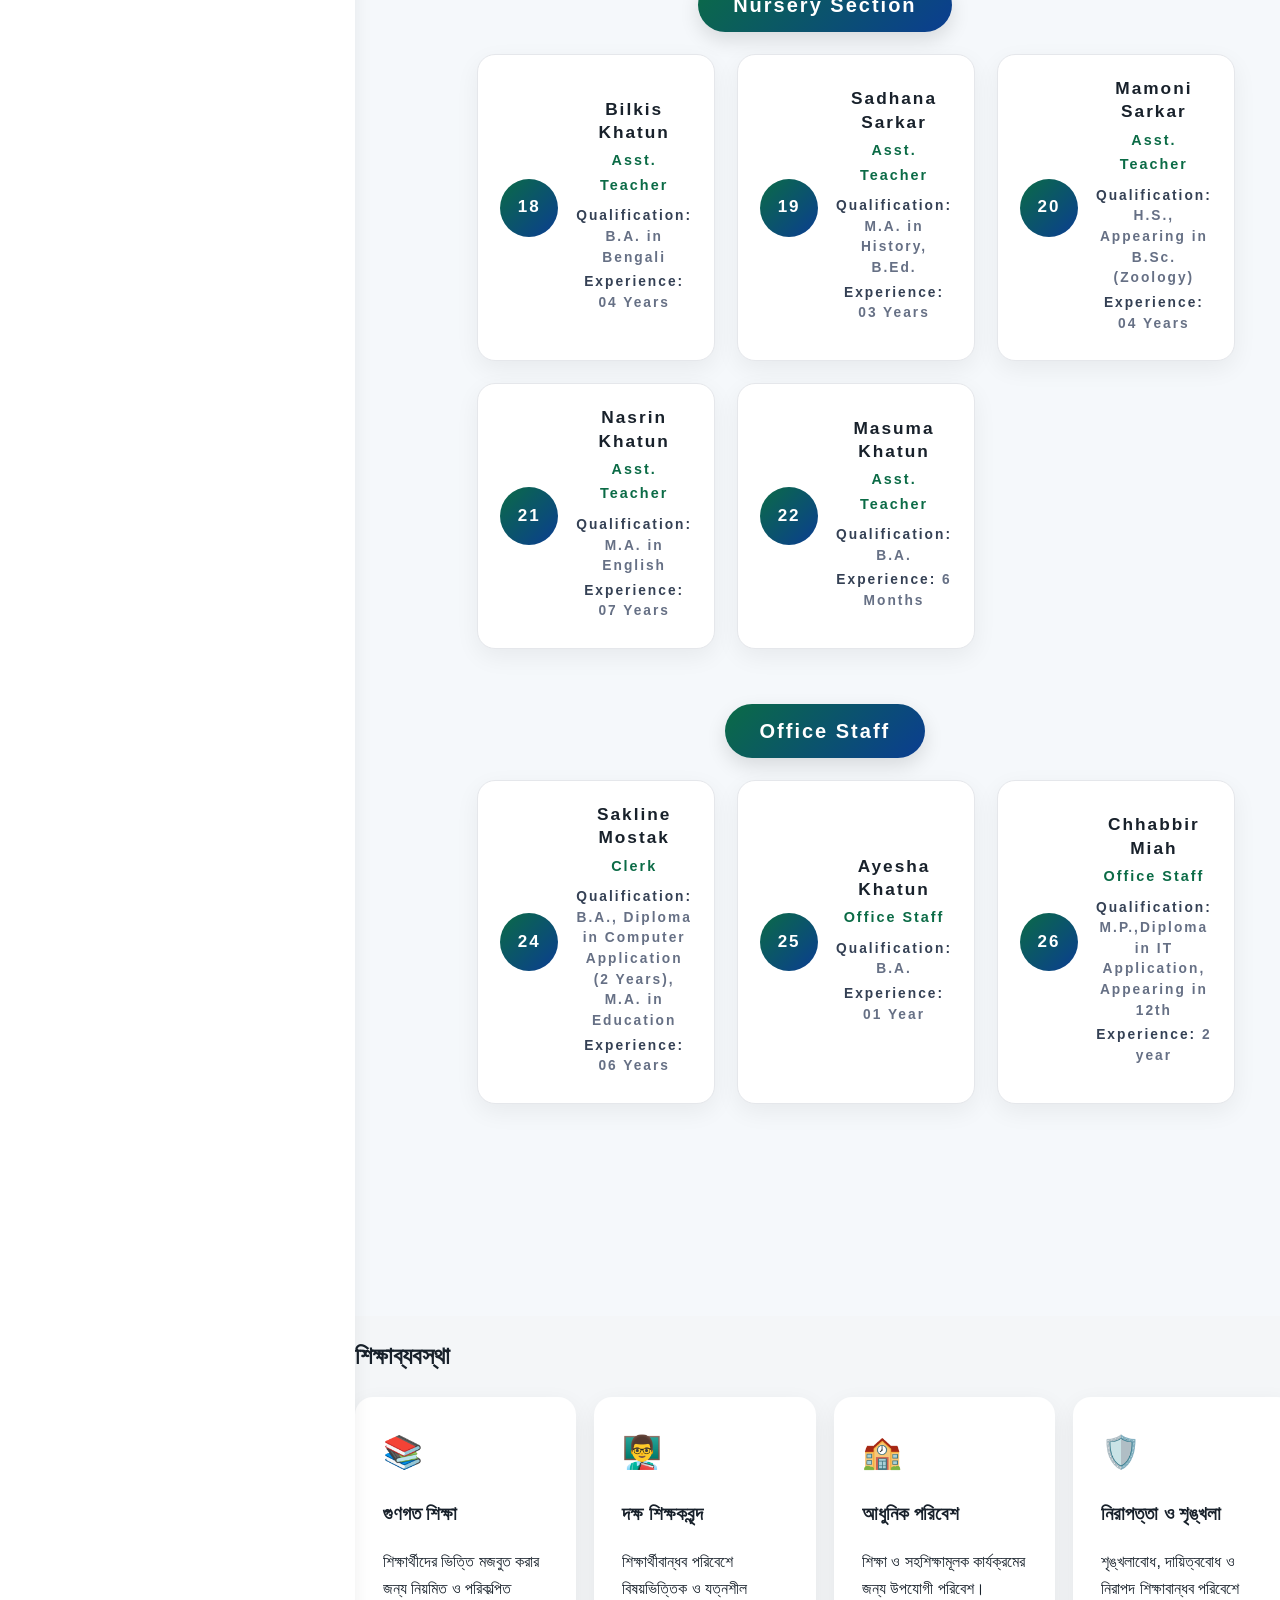
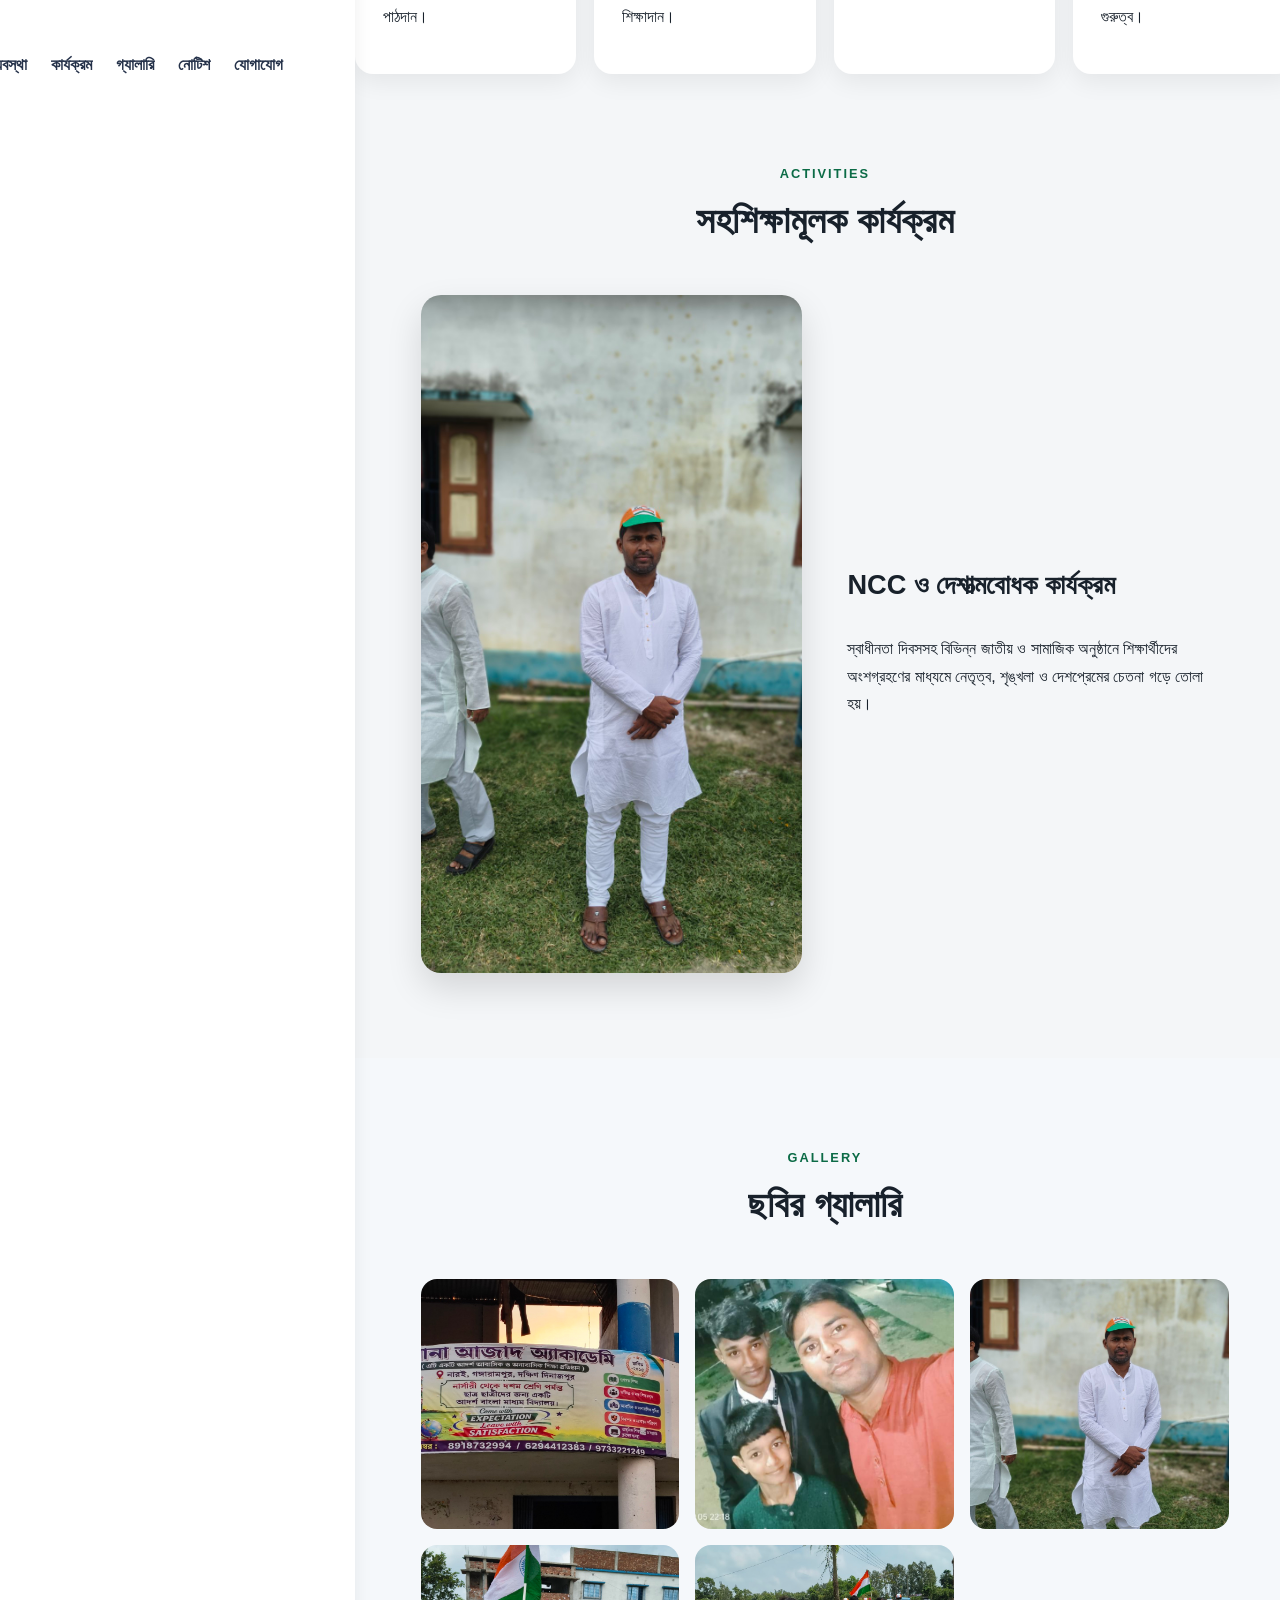
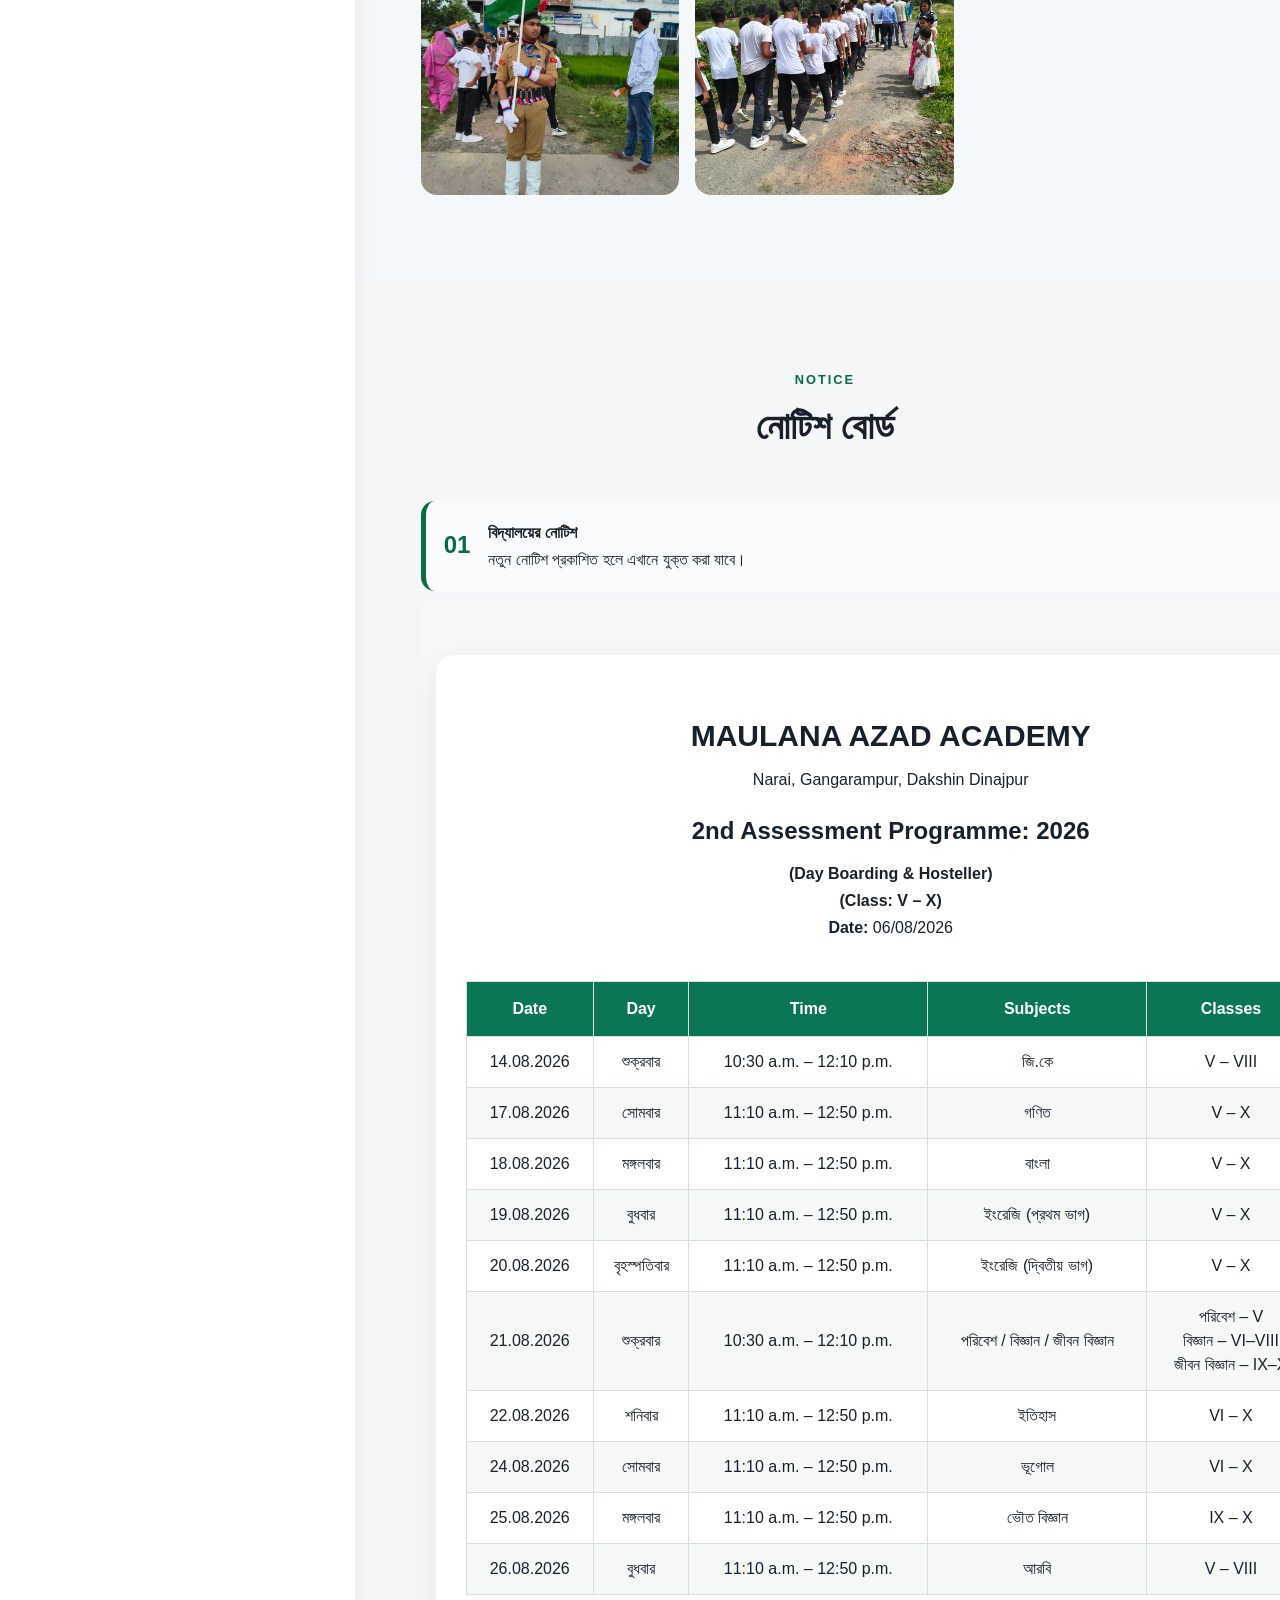
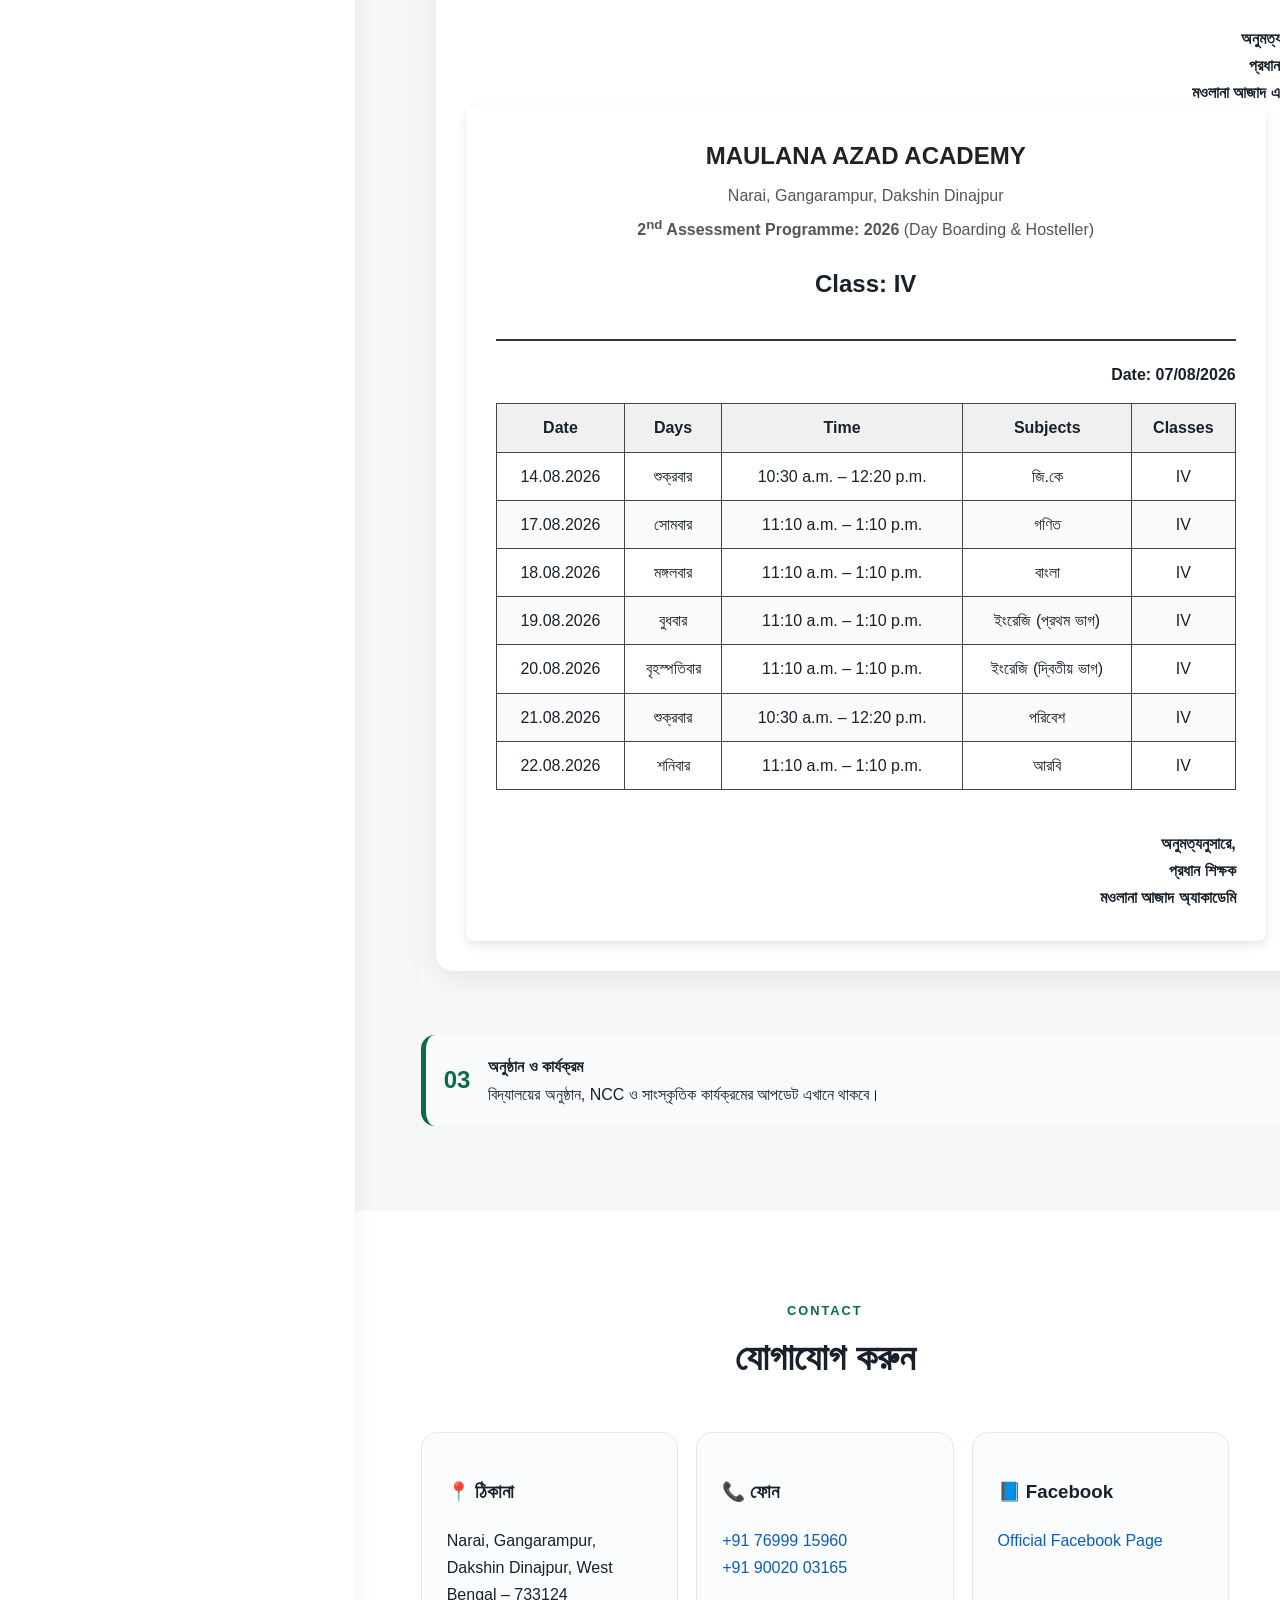
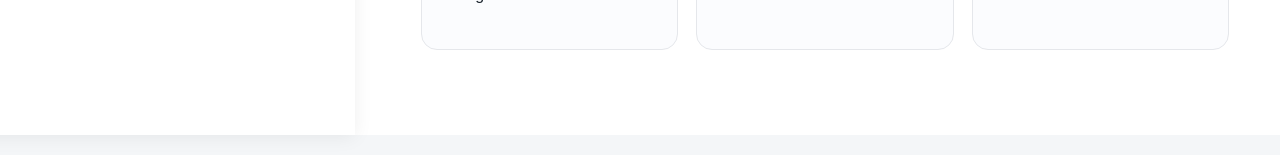
==== commit d9ca5227: "Update index.html" ====
--- a/index.html
+++ b/index.html
@@ -317,7 +317,7 @@
       <h3>Chhabbir Miah</h3>
       <span class="designation">Office Staff</span>
       <p><strong>Qualification:</strong> M.P.,Diploma in IT Application, Appearing in 12th </p>
-      <p><strong>Experience:</strong> Fresher</p>
+      <p><strong>Experience:</strong> 2 year</p>
     </div>
   </article>
 
